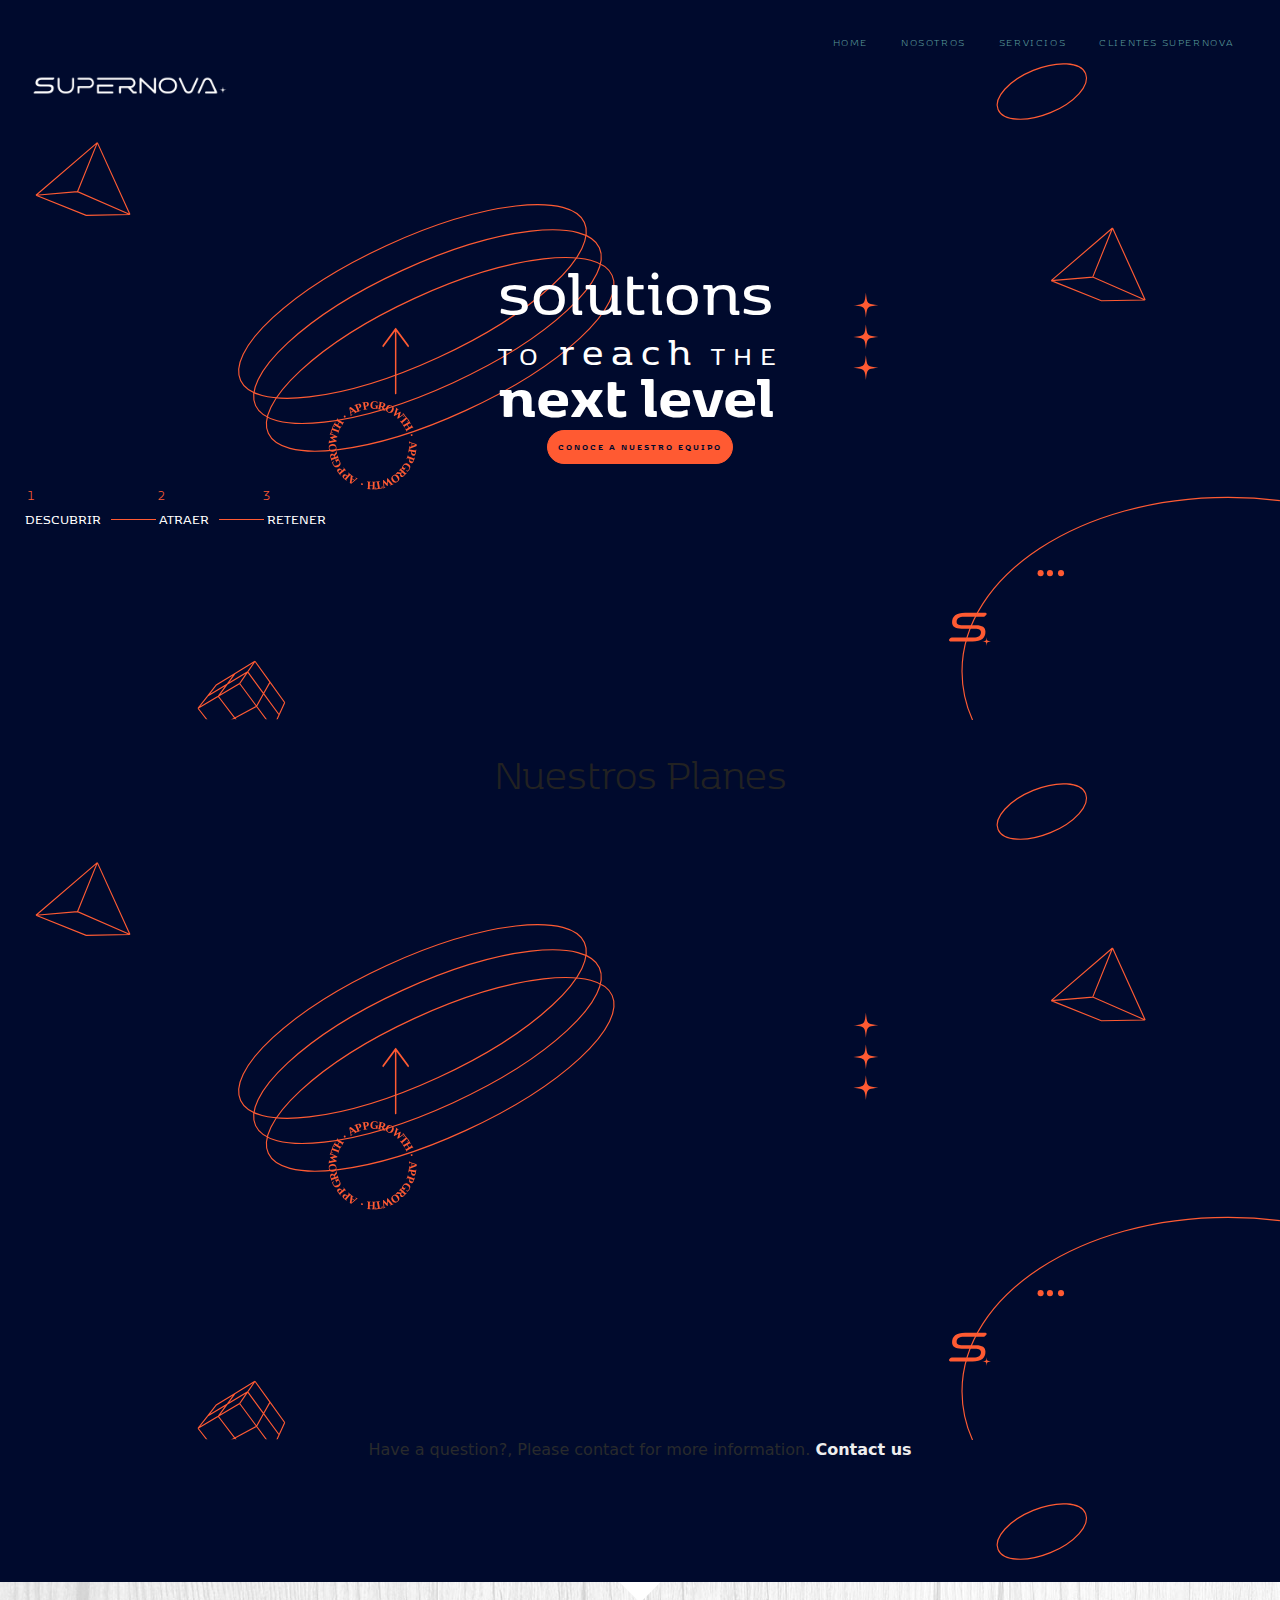
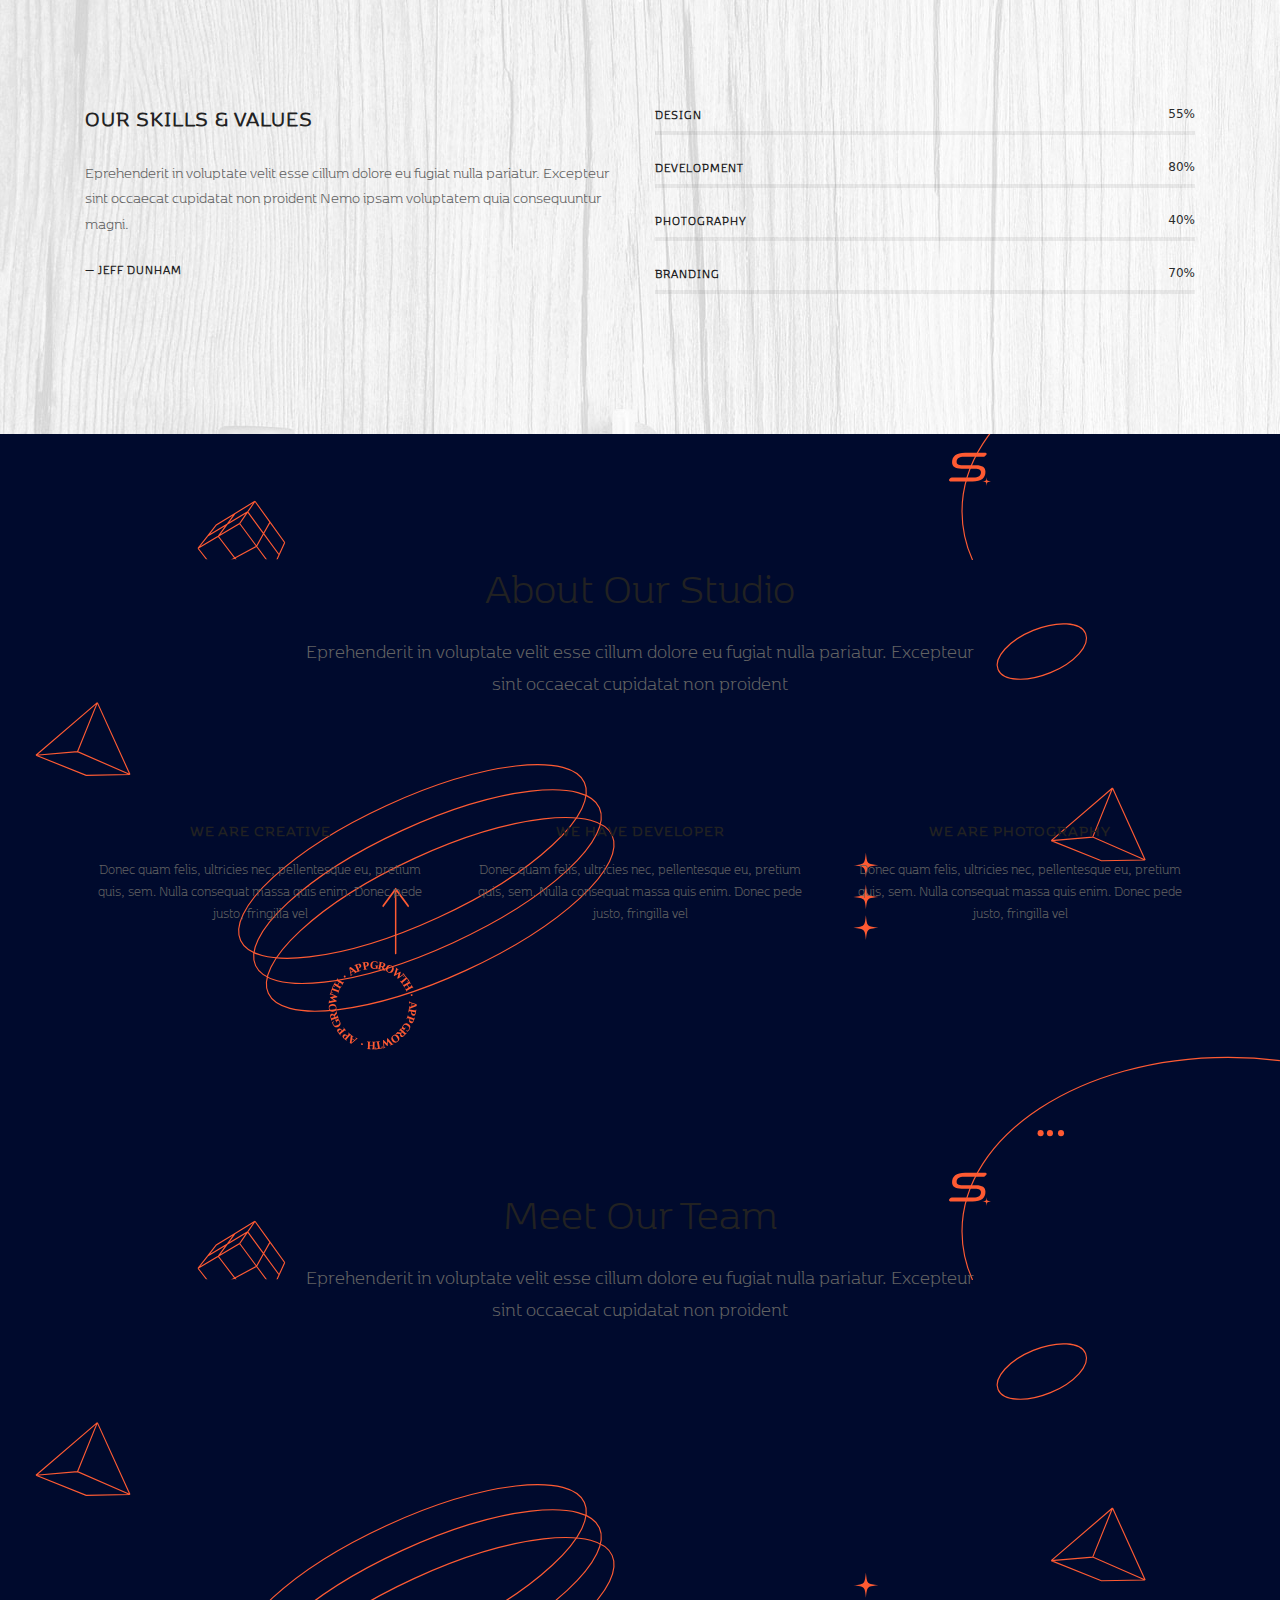
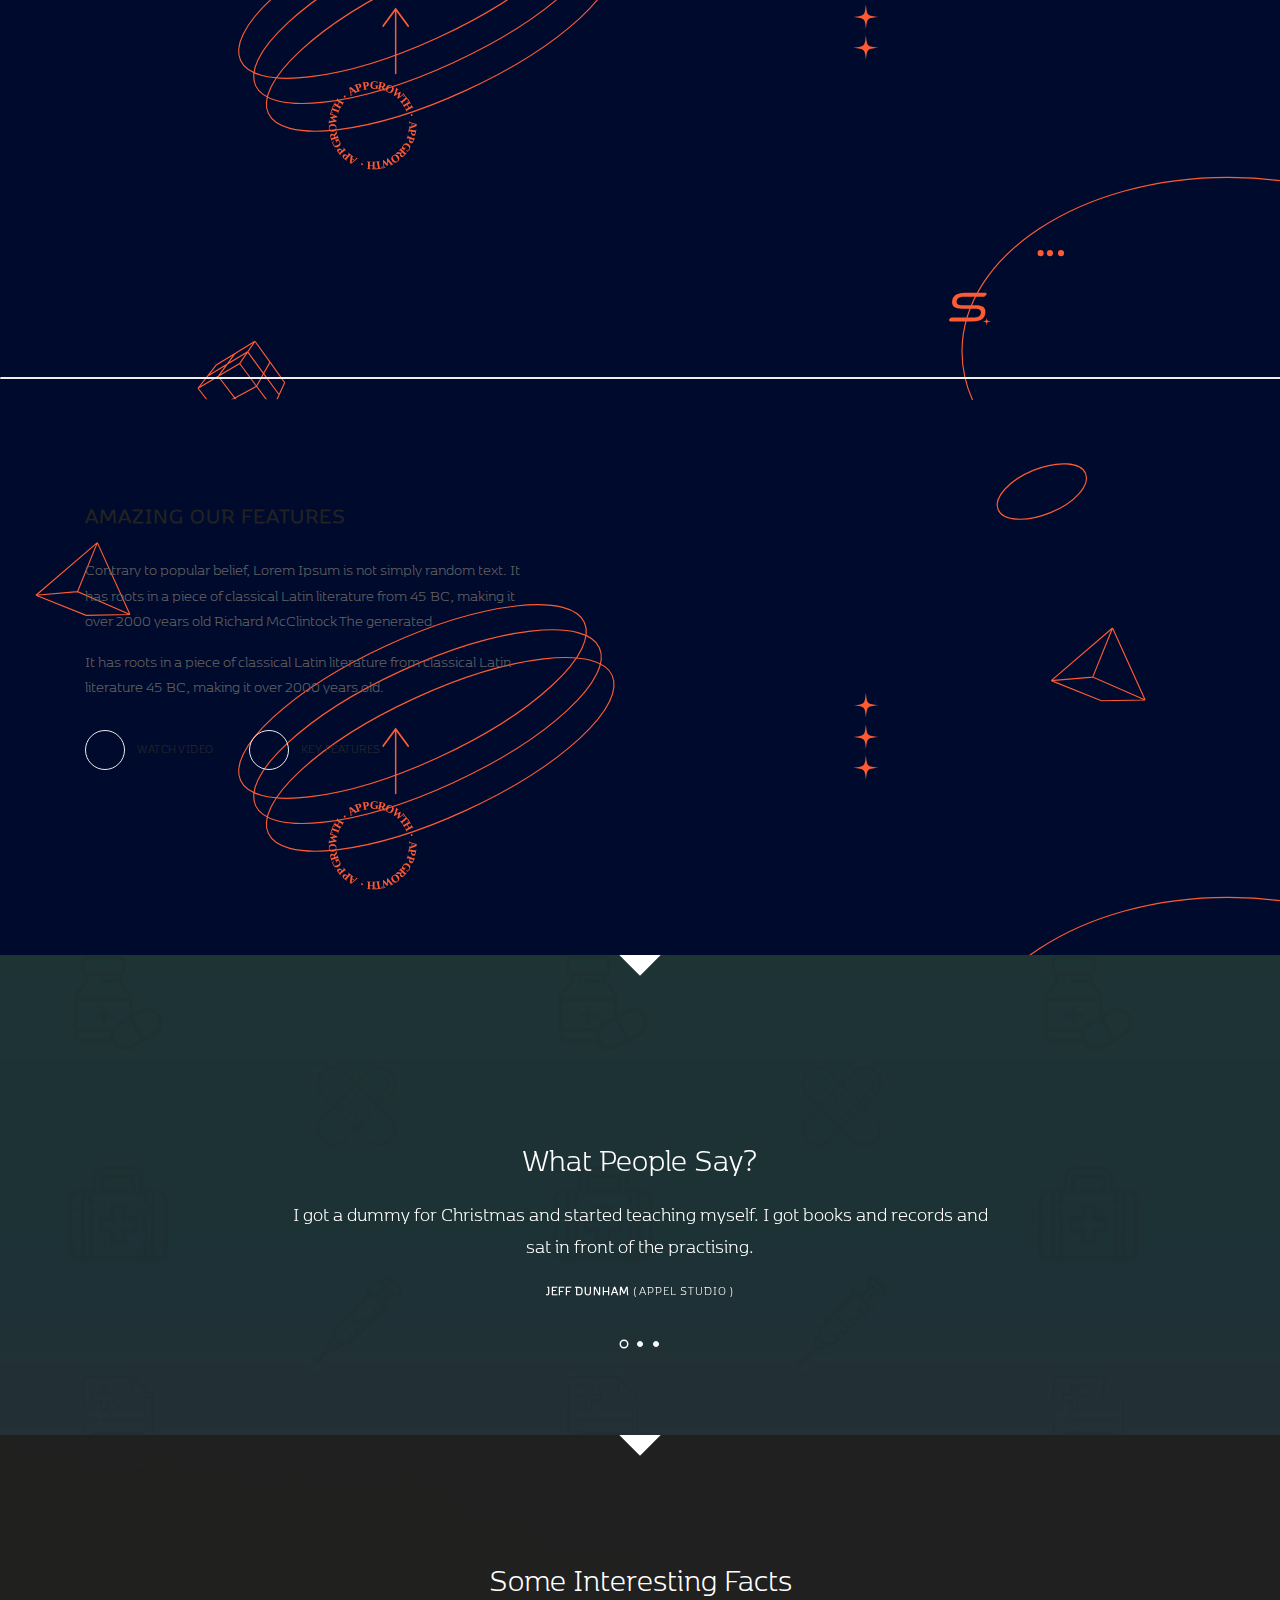
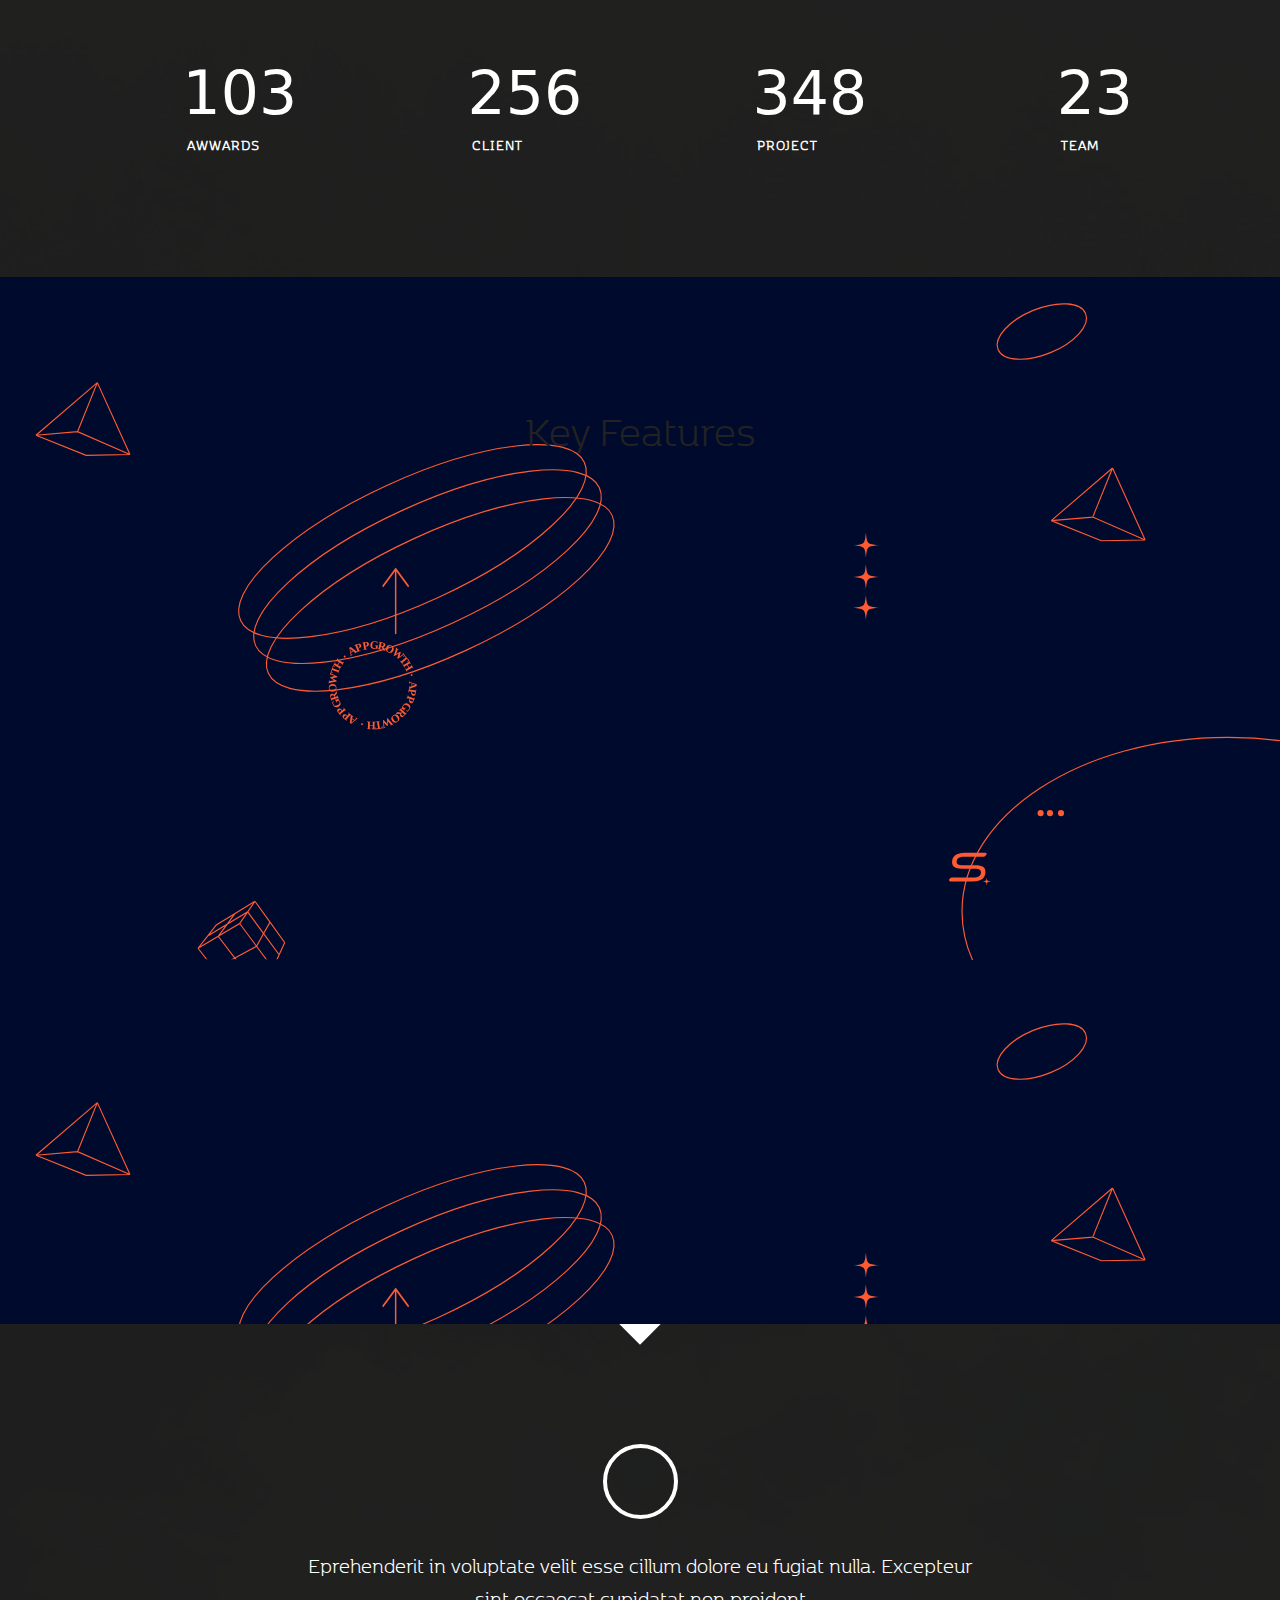
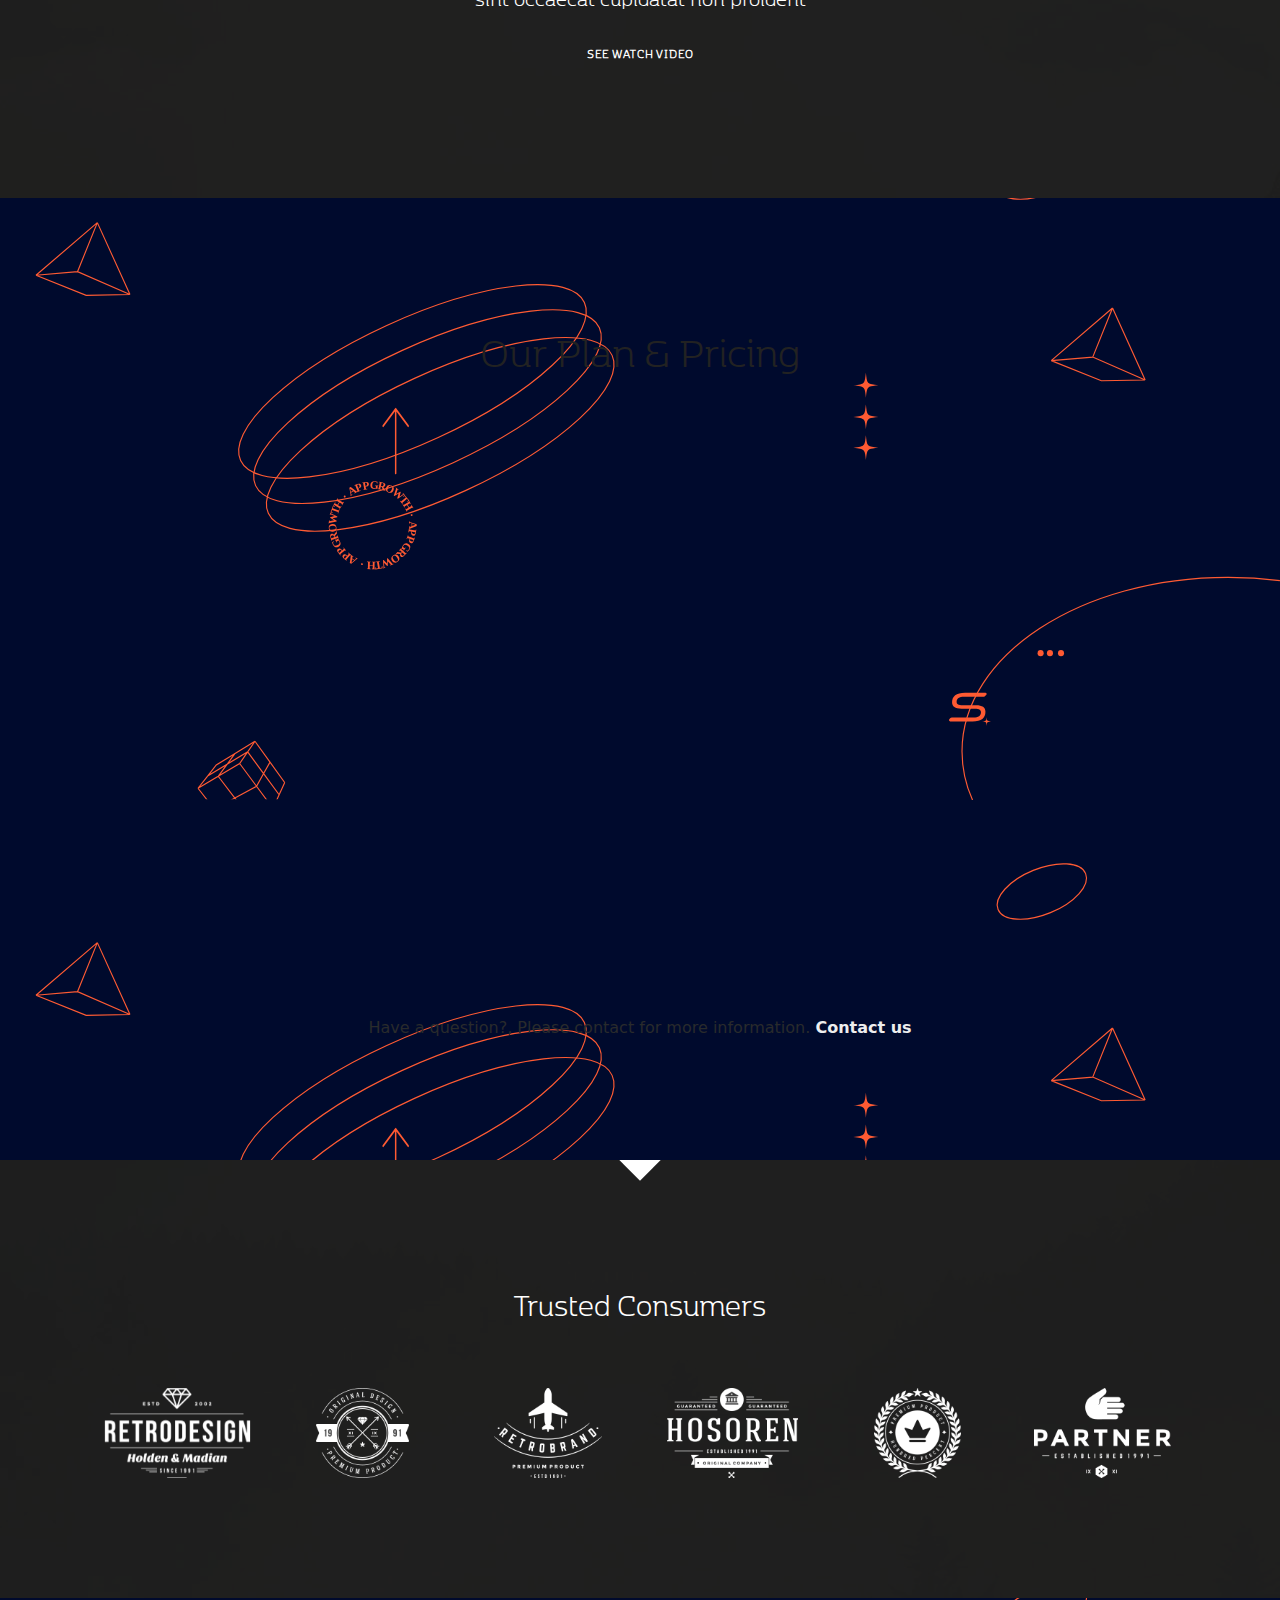
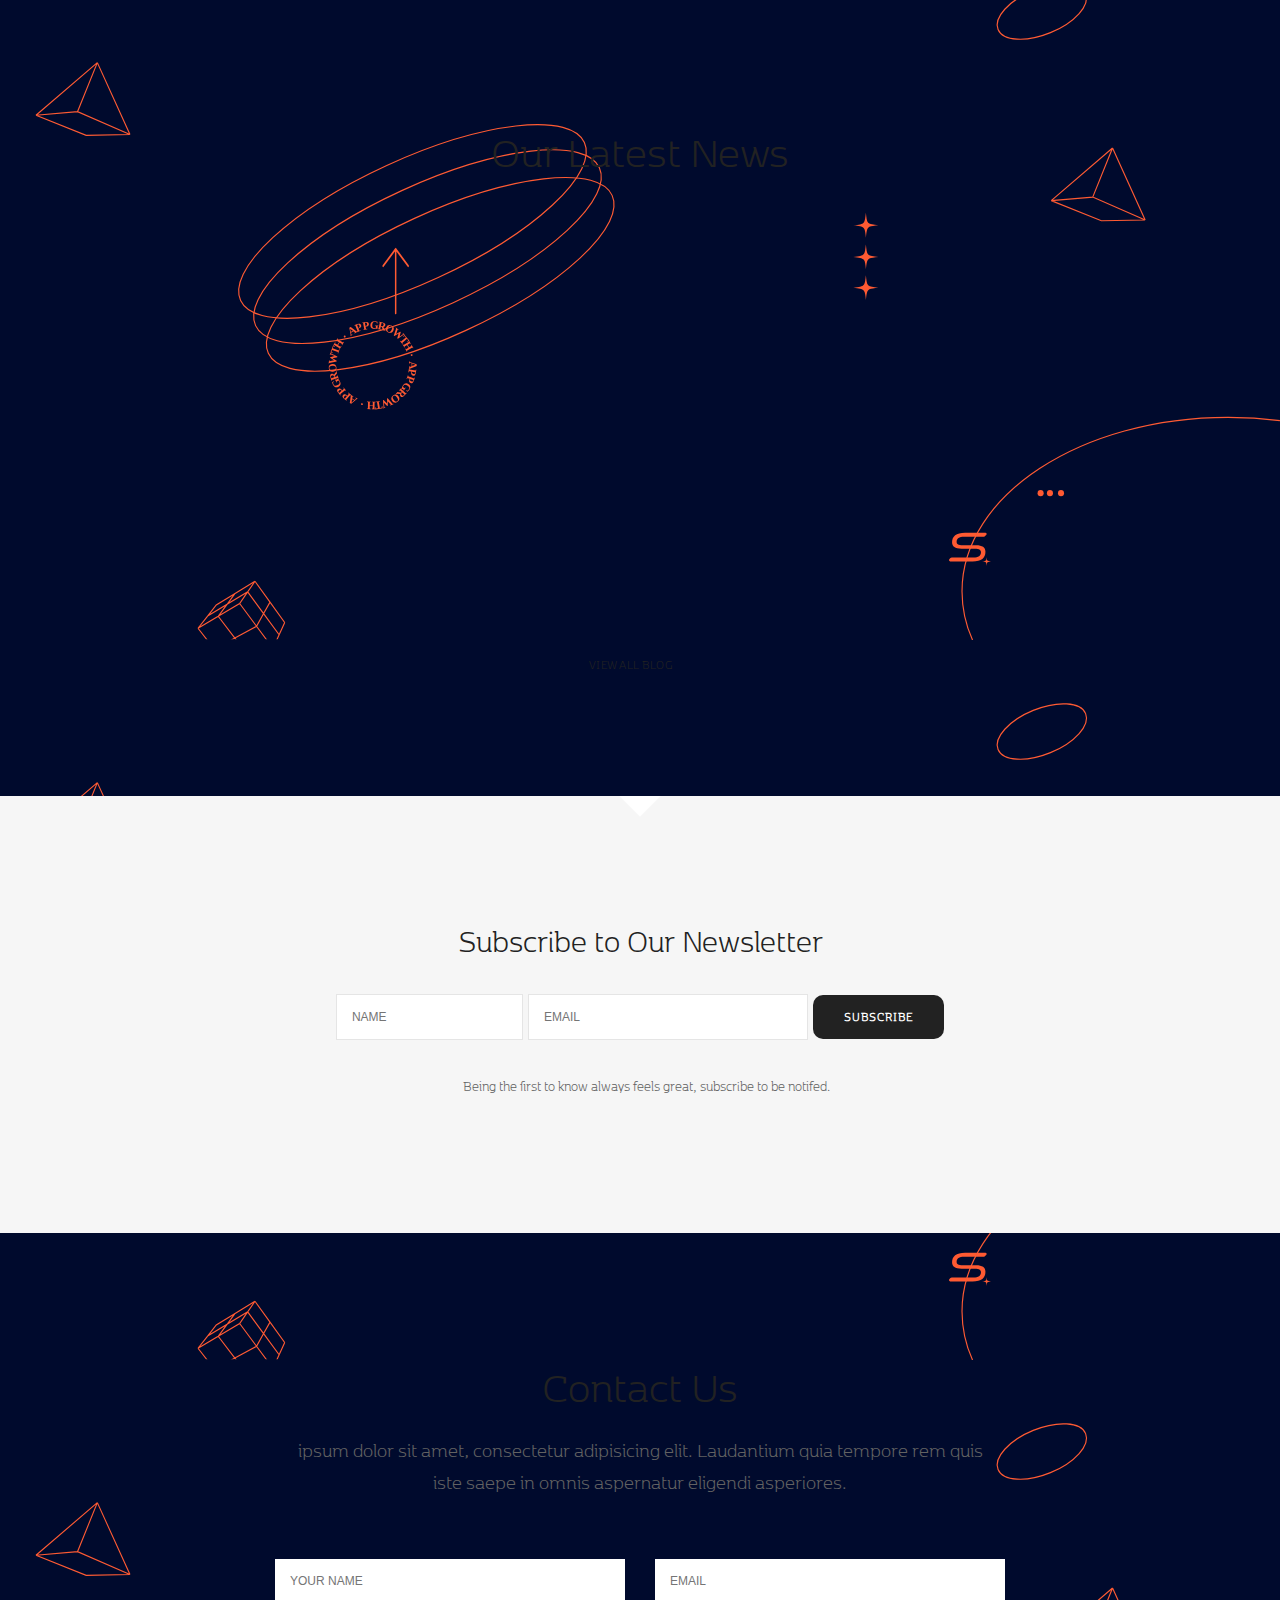
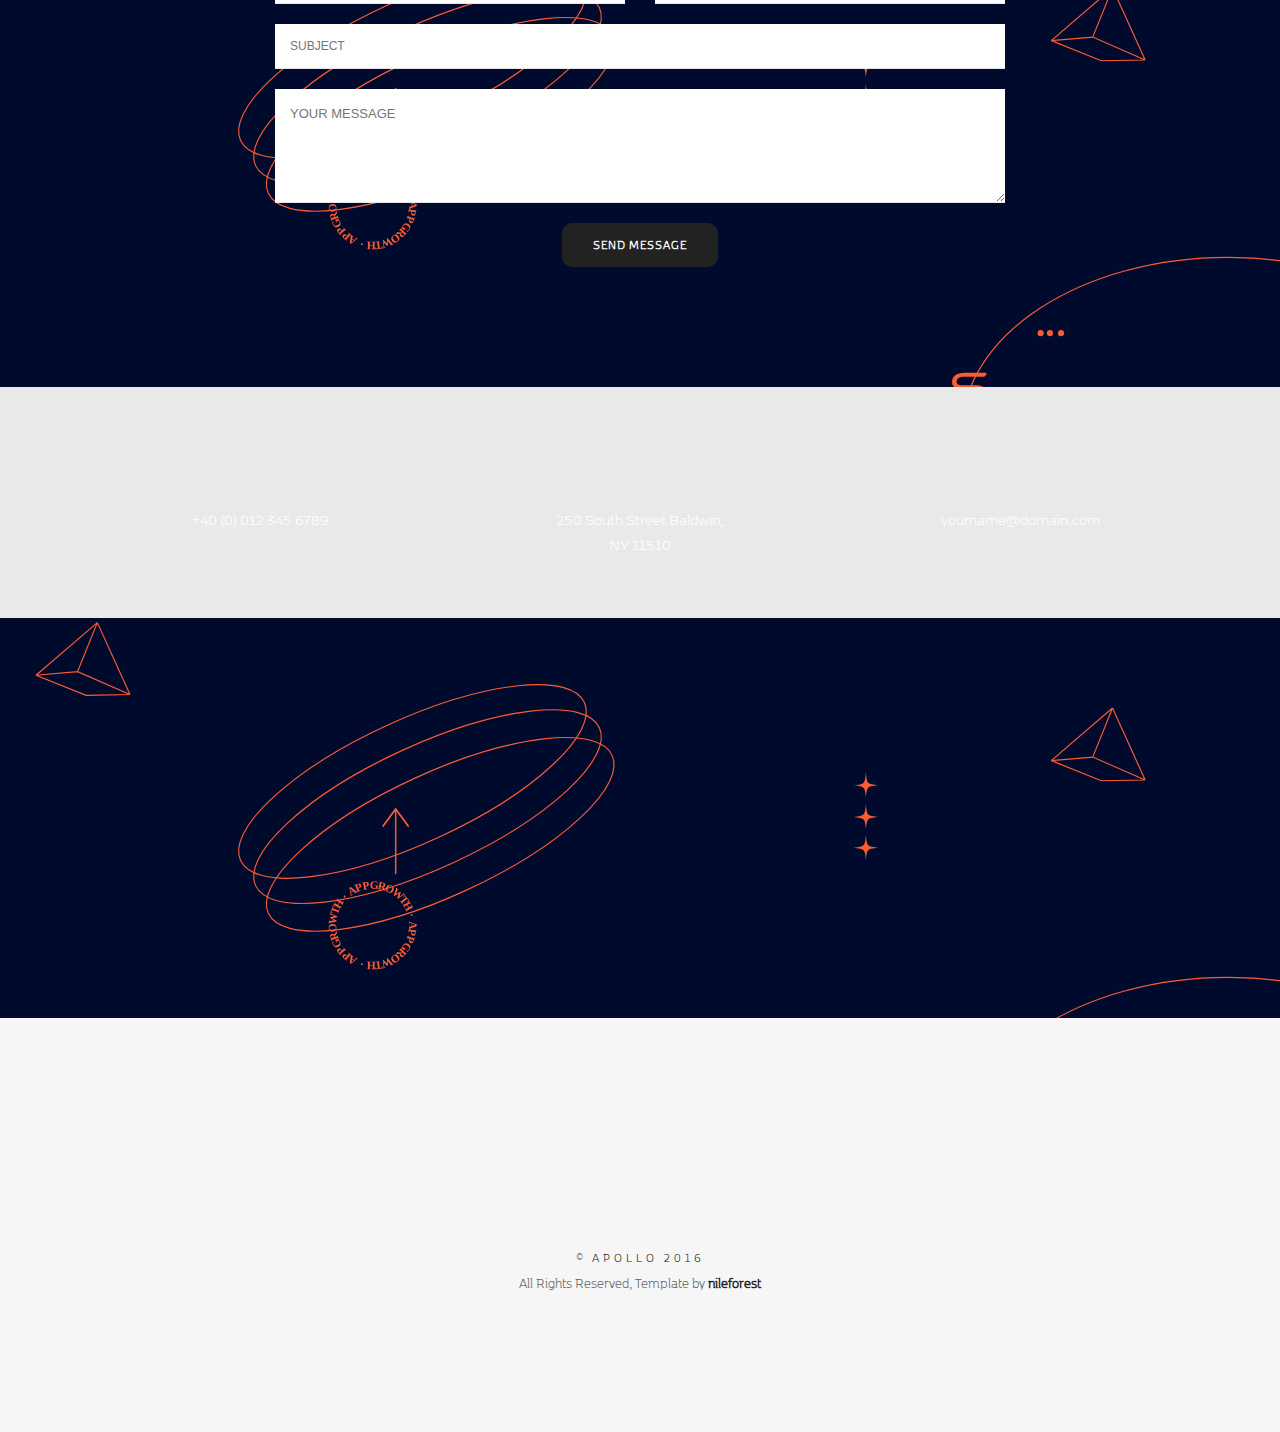
==== index.html @ 013c4e71 "first commit" ====
﻿<!DOCTYPE html>

<html lang="en">

<head>
    <meta charset="utf-8" />
    <title> Supernova</title>
    <meta name="description" content="" />
    <meta name="keywords"
        content="cmédico, médico online, consultar médico online, consultar pediatra online, telemedicina, consultar ginecólogo online, consulta médica online, médicos online" />
    <meta name="author" content="@ferragel">
    <meta name="viewport" content="width=device-width, initial-scale=1.0, maximum-scale=1.0" />
    <!--[if IE]><meta http-equiv='X-UA-Compatible' content='IE=edge,chrome=1'><![endif]-->

    <!-- Favicone Icon -->
    <link rel="shortcut icon" type="image/x-icon" href="imagenes/elementosgraficos/favicon.png" />
    <link rel="icon" type="image/png" href="imagenes/elementosgraficos/favicon.png" />
    <link rel="apple-touch-icon" href="imagenes/elementosgraficos/favicon.png" />

    <!-- Css -->
    <link href="css/style.css" rel="stylesheet" type="text/css" />
    <link href="css/bootstrap.css" rel="stylesheet" type="text/css" />
    <link href="css/plugins/animate.css" rel="stylesheet" type="text/css" />
</head>

<body class="wow-animate body-index">

    <!-- Site preloader -->
    <section id="preloader">
        <div class="site-spinner"></div>
    </section>
    <!-- End Site preloader -->

    <!-- Page Wraper -->
    <div id="page-wraper">

        <!-- Header -->
        <header id="header" class="header">
            <div class="header-inner">

                <!-- Logo -->
                <div class="logo">
                    <a href="index.html">
                        <img class="logo-light" src="imagenes/logos/Supernova_rgb_Blanco.png" alt="Supernova" />
                        <img class="logo-dark" src="imagenes/logos/logo-naranja-LOGO.png" alt="Supernova" />
                    </a>
                </div>
                <!-- End Logo -->

                <!-- Mobile Navbar Icon -->
                <div class="nav-mobile nav-bar-icon">
                    <span></span>
                </div>
                <!-- End Mobile Navbar Icon -->

                <!-- Navbar Navigation -->
                <div class="nav-menu singlepage-nav">
                    <ul class="nav-menu-inner ">
                        <li>
                            <a class="current" href="#intro">Home</a>
                        </li>
                        <li>
                            <a href="#contact-us">Nosotros</a>
                        </li>
                        <li>
                            <a href="#contact-us">Servicios</a>
                        </li>
                        <li>
                            <a href="#contact-us">Clientes Supernova</a>
                        </li>
                    </ul>
                </div>
                <!-- End Navbar Navigation -->

            </div>
        </header>
        <!-- End Header -->

        <!--home-->
        <section id="home" class="section-padding mid">
                <div class="column">
    
    
                <div class="container col-md-6 container ">
                    <div class="row justify-content-center">
    
                        <p class="d-flex flex-column hero justify-content-center">
                            <span class="solutions blanco">solutions</span>
                            <span class="to blanco">TO
                                 <span class="reach blanco"> reach</span>
                                 THE </span>
                            <span class="next-level blanco">next level</span>
                        </p>
                    </div>
                </div>
    
    
                <div class="row justify-content-center">
                    <a class="boton" href="" target="_blank">CONOCE A NUESTRO EQUIPO</a>
                </div>
</div>
<div class=" flex-column col align-self-start media">

    <div class=" row numeros ">
         <p class="clase1 naranja">1</p>
         <p class="clase2 naranja">2</p>
         <p class="clase3 naranja">3</p>
    </div>
     <div class="texto-secundario"> 
        
     <div class="row">
         <div class="d-flex row align-items-center">
             </p>DESCUBRIR</p> <div class="line-1"></div>
         </div>
         
         <div class="d-flex row align-items-center m-2">
             </p>ATRAER</p> <div class="line-1"></div>
         </div>
         
         <div class="d-flex row align-items-center">
             </p>RETENER</p> 
         </div>
     </div>
     
    
   </div>
   


    


</section>

<div class="texto-mobile text-center" >
    <div> <p class="blanco  text-center"> 1 DESCUBRIR</p></div> 
    <div> <p class="blanco  text-center" >2 ATRAER</p></div>
    <div> <p class="blanco  text-center"> 3 RETENER</p></div>
</div>

    <!-- Pricing Section -->
    <section id="pricing" class="section-padding">
        <div class="container text-center">
            <h1 class="mb-60">Nuestros Planes </h1>
            <div class="row">

                <div class="col-md-3 mb-sm-30 wow fadeIn" data-wow-duration="2s" data-wow-delay="0.1s">
                    <div class="pricing-box">
                        <div class="pricing-title">
                            <h5 class="alt-title">Regular</h5>
                        </div>
                        <div class="pricing-price">
                            <p>
                                <span class="dollar">$</span>
                                <span class="pricing-price-lg">2.99</span>
                                <span class="pricing-price-sm">/ mo</span>
                            </p>
                        </div>
                        <div class="pricing-features">
                            <ul>
                                <li>Full Access</li>
                                <li>1 Domain <strong>Free</strong></li>
                                <li>Source Files</li>
                                <li><strong>50 User Accounts</strong></li>
                                <li>6 Month License</li>
                                <li>Premium Support</li>
                            </ul>
                        </div>
                        <div class="pricing-button">
                            <a target="_blank" href="http://google.com/" class="btn btn-md btn-colorplan1"><i
                                    class="fa fa-user left"></i>Contratar</a>
                        </div>
                    </div>
                </div>

                <div class="col-md-3 mb-sm-30 wow fadeIn" data-wow-duration="2s" data-wow-delay="0.2s">
                    <div class="pricing-box highlight">
                        <div class="pricing-title">
                            <h5 class="alt-title">Standard</h5>
                        </div>
                        <div class="pricing-price">
                            <p>
                                <span class="dollar">$</span>
                                <span class="pricing-price-lg">3.99</span>
                                <span class="pricing-price-sm">/ mo</span>
                            </p>
                        </div>
                        <div class="pricing-features">
                            <ul>
                                <li>Full Access</li>
                                <li>10 Domain <strong>Free</strong></li>
                                <li>Source Files</li>
                                <li><strong>500 User Accounts</strong></li>
                                <li>6 Month License</li>
                                <li>Premium Support</li>
                            </ul>
                        </div>
                        <div class="pricing-button">
                            <a target="_blank" href="http://google.com/" class="btn btn-md btn-colorplan2"><i
                                    class="fa fa-user left"></i>Contratar</a>
                        </div>
                    </div>
                </div>

                <div class="col-md-3 mb-sm-30 wow fadeIn" data-wow-duration="2s" data-wow-delay="0.3s">
                    <div class="pricing-box">
                        <div class="pricing-title">
                            <h5 class="alt-title">Advanced</h5>
                        </div>
                        <div class="pricing-price">
                            <p>
                                <span class="dollar">$</span>
                                <span class="pricing-price-lg">4.99</span>
                                <span class="pricing-price-sm">/ mo</span>
                            </p>
                        </div>
                        <div class="pricing-features">
                            <ul>
                                <li>Full Access</li>
                                <li>100 Domain <strong>Free</strong></li>
                                <li>Source Files</li>
                                <li><strong>5000 User Accounts</strong></li>
                                <li>6 Month License</li>
                                <li>Premium Support</li>
                            </ul>
                        </div>
                        <div class="pricing-button">
                            <a target="_blank" href="http://google.com/" class="btn btn-md btn-colorplan3"><i
                                    class="fa fa-user left"></i>Contratar</a>
                        </div>
                    </div>
                </div>

                <div class="col-md-3 mb-sm-30 wow fadeIn" data-wow-duration="2s" data-wow-delay="0.2s">
                    <div class="pricing-box highlight">
                        <div class="pricing-title">
                            <h5 class="alt-title">Standard</h5>
                        </div>
                        <div class="pricing-price">
                            <p>
                                <span class="dollar">$</span>
                                <span class="pricing-price-lg">3.99</span>
                                <span class="pricing-price-sm">/ mo</span>
                            </p>
                        </div>
                        <div class="pricing-features">
                            <ul>
                                <li>Full Access</li>
                                <li>10 Domain <strong>Free</strong></li>
                                <li>Source Files</li>
                                <li><strong>500 User Accounts</strong></li>
                                <li>6 Month License</li>
                                <li>Premium Support</li>
                            </ul>
                        </div>
                        <div class="pricing-button">
                            <a target="_blank" href="http://google.com/" class="btn btn-md btn-color"><i
                                    class="fa fa-user left"></i>Contratar</a>
                        </div>
                    </div>
                </div>

            </div>
            <div class="rows mt-30">Have a question?, Please contact for more information. <a class="scroll-down color"
                    href="#contact-us"><b>Contact us</b></a></div>
        </div>
    </section>
    <!-- End Pricing Section -->



    <!-- Skills Section -->
    <section id="skills" class="section-padding pos-section gray-bg bg-image overlay-light"
        data-stellar-background-ratio="0.4" data-background-img="img/full/16.jpg">
        <!-- page triangle shape -->
        <div class="page-triangle white-bg"></div>
        <!-- End page triangle shape -->
        <div class="container">
            <div class="row">
                <div class="col-md-6">
                    <h1 class="alt-title">Our Skills &amp; Values</h1>
                    <p class="large">Eprehenderit in voluptate velit esse cillum dolore eu fugiat nulla pariatur.
                        Excepteur sint occaecat cupidatat non proident Nemo ipsam voluptatem quia consequuntur magni.
                    </p>
                    <h6 class="quote-author alt-title mt-25">— Jeff Dunham </h6>
                </div>
                <div class="col-md-6">
                    <div data-percent="55%" class="skillbar">
                        <h6 class="skillbar-title alt-title">Design</h6>
                        <div class="skill-bar-percent">55%</div>
                        <div class="skillbar-bar">
                            <div class="skillbar-bar-child"></div>
                        </div>
                    </div>
                    <div data-percent="80%" class="skillbar">
                        <h6 class="skillbar-title alt-title">Development</h6>
                        <div class="skill-bar-percent">80%</div>
                        <div class="skillbar-bar">
                            <div class="skillbar-bar-child"></div>
                        </div>
                    </div>
                    <div data-percent="40%" class="skillbar">
                        <h6 class="skillbar-title alt-title">Photography</h6>
                        <div class="skill-bar-percent">40%</div>
                        <div class="skillbar-bar">
                            <div class="skillbar-bar-child"></div>
                        </div>
                    </div>
                    <div data-percent="70%" class="skillbar">
                        <h6 class="skillbar-title alt-title">Branding</h6>
                        <div class="skill-bar-percent">70%</div>
                        <div class="skillbar-bar">
                            <div class="skillbar-bar-child"></div>
                        </div>
                    </div>
                </div>
            </div>
        </div>
    </section>
    <!-- End Skills Section -->

    <!-- About Section -->
    <section id="about" class="section-padding">
        <div class="container text-center mb-60">
            <h1>About Our Studio</h1>
            <p class="lead-lg max-width-700">Eprehenderit in voluptate velit esse cillum dolore eu fugiat nulla
                pariatur. Excepteur sint occaecat cupidatat non proident</p>
        </div>
        <div class="container text-center">
            <div class="row">
                <div class="col-md-4 content-box mb-sm-45">
                    <div class="alt-icon-top icon-gray">
                        <i class="icon-genius"></i>
                    </div>
                    <h4 class="alt-title">We are Creative</h4>
                    <p>Donec quam felis, ultricies nec, pellentesque eu, pretium quis, sem. Nulla consequat massa quis
                        enim. Donec pede justo, fringilla vel</p>
                </div>
                <div class="col-md-4 content-box mb-sm-45">
                    <div class="alt-icon-top icon-gray">
                        <i class="icon-tools"></i>
                    </div>
                    <h4 class="alt-title">We have Developer</h4>
                    <p>Donec quam felis, ultricies nec, pellentesque eu, pretium quis, sem. Nulla consequat massa quis
                        enim. Donec pede justo, fringilla vel</p>
                </div>
                <div class="col-md-4 content-box">
                    <div class="alt-icon-top icon-gray">
                        <i class="icon-camera"></i>
                    </div>
                    <h4 class="alt-title">we are photography</h4>
                    <p>Donec quam felis, ultricies nec, pellentesque eu, pretium quis, sem. Nulla consequat massa quis
                        enim. Donec pede justo, fringilla vel</p>
                </div>
            </div>
        </div>
    </section>
    <!-- End About Section -->

    <!-- Team Section -->
    <section id="team" class="section-padding">
        <div class="container text-center">
            <h1>Meet Our Team</h1>
            <p class="lead-lg max-width-700 mb-60">Eprehenderit in voluptate velit esse cillum dolore eu fugiat nulla
                pariatur. Excepteur sint occaecat cupidatat non proident</p>
        </div>
        <div class="container">
            <div class="rows">


                <!--Team Carousel -->
                <div class="owl-carousel team-carousel nf-carousel-theme">

                    <div class="item wow fadeInUp">
                        <div class="team-item">
                            <div class="team-item-img">
                                <img src="img/team/01.jpg" alt="" />
                                <div class="team-item-detail">
                                    <div class="team-item-detail-inner light-color">
                                        <ul class="social">
                                            <li><a href="https://www.facebook.com/" target="_blank"><i
                                                        class="fa fa-facebook"></i></a></li>
                                            <li><a href="https://www.twitter.com/" target="_blank"><i
                                                        class="fa fa-twitter"></i></a></li>
                                            <li><a href="https://www.dribbble.com/" target="_blank"><i
                                                        class="fa fa-dribbble"></i></a></li>
                                            <li><a href="https://www.linkedin.com/" target="_blank"><i
                                                        class="fa fa-linkedin"></i></a></li>
                                        </ul>
                                    </div>
                                </div>
                            </div>
                            <div class="team-item-info">
                                <h5 class="alt-title">Mitchell KAPPOS</h5>
                                <p class="">Graphic Designer</p>
                            </div>
                        </div>
                    </div>

                    <div class="item wow fadeInUp" data-wow-delay="0.1s">
                        <div class="team-item">
                            <div class="team-item-img">
                                <img src="img/team/02.jpg" alt="" />
                                <div class="team-item-detail">
                                    <div class="team-item-detail-inner light-color">
                                        <ul class="social">
                                            <li><a href="https://www.facebook.com/" target="_blank"><i
                                                        class="fa fa-facebook"></i></a></li>
                                            <li><a href="https://www.twitter.com/" target="_blank"><i
                                                        class="fa fa-twitter"></i></a></li>
                                            <li><a href="https://www.dribbble.com/" target="_blank"><i
                                                        class="fa fa-dribbble"></i></a></li>
                                            <li><a href="https://www.linkedin.com/" target="_blank"><i
                                                        class="fa fa-linkedin"></i></a></li>
                                        </ul>
                                    </div>
                                </div>
                            </div>
                            <div class="team-item-info">
                                <h5 class="alt-title">Leonardo da Vinci</h5>
                                <p class="">Front-End Dev</p>
                            </div>
                        </div>
                    </div>

                    <div class="item wow fadeInUp" data-wow-delay="0.2s">
                        <div class="team-item">
                            <div class="team-item-img">
                                <img src="img/team/03.jpg" alt="" />
                                <div class="team-item-detail">
                                    <div class="team-item-detail-inner light-color">
                                        <ul class="social">
                                            <li><a href="https://www.facebook.com/" target="_blank"><i
                                                        class="fa fa-facebook"></i></a></li>
                                            <li><a href="https://www.twitter.com/" target="_blank"><i
                                                        class="fa fa-twitter"></i></a></li>
                                            <li><a href="https://www.dribbble.com/" target="_blank"><i
                                                        class="fa fa-dribbble"></i></a></li>
                                            <li><a href="https://www.linkedin.com/" target="_blank"><i
                                                        class="fa fa-linkedin"></i></a></li>
                                        </ul>
                                    </div>
                                </div>
                            </div>
                            <div class="team-item-info">
                                <h5 class="alt-title">John Doe</h5>
                                <p class="">Project Manager</p>
                            </div>
                        </div>
                    </div>

                    <div class="item">
                        <div class="team-item">
                            <div class="team-item-img">
                                <img src="img/team/04.jpg" alt="" />
                                <div class="team-item-detail">
                                    <div class="team-item-detail-inner light-color">
                                        <ul class="social">
                                            <li><a href="https://www.facebook.com/" target="_blank"><i
                                                        class="fa fa-facebook"></i></a></li>
                                            <li><a href="https://www.twitter.com/" target="_blank"><i
                                                        class="fa fa-twitter"></i></a></li>
                                            <li><a href="https://www.dribbble.com/" target="_blank"><i
                                                        class="fa fa-dribbble"></i></a></li>
                                            <li><a href="https://www.linkedin.com/" target="_blank"><i
                                                        class="fa fa-linkedin"></i></a></li>
                                        </ul>
                                    </div>
                                </div>
                            </div>
                            <div class="team-item-info">
                                <h5 class="alt-title">Michael Lee</h5>
                                <p>Web Developer</p>
                            </div>
                        </div>
                    </div>

                    <div class="item">
                        <div class="team-item">
                            <div class="team-item-img">
                                <img src="img/team/05.jpg" alt="" />
                                <div class="team-item-detail">
                                    <div class="team-item-detail-inner light-color">
                                        <ul class="social">
                                            <li><a href="https://www.facebook.com/" target="_blank"><i
                                                        class="fa fa-facebook"></i></a></li>
                                            <li><a href="https://www.twitter.com/" target="_blank"><i
                                                        class="fa fa-twitter"></i></a></li>
                                            <li><a href="https://www.dribbble.com/" target="_blank"><i
                                                        class="fa fa-dribbble"></i></a></li>
                                            <li><a href="https://www.linkedin.com/" target="_blank"><i
                                                        class="fa fa-linkedin"></i></a></li>
                                        </ul>
                                    </div>
                                </div>
                            </div>
                            <div class="team-item-info">
                                <h5 class="alt-title">Mitchell KAPPOS</h5>
                                <p class="">Graphic Designer</p>
                            </div>
                        </div>
                    </div>

                    <div class="item">
                        <div class="team-item">
                            <div class="team-item-img">
                                <img src="img/team/06.jpg" alt="" />
                                <div class="team-item-detail">
                                    <div class="team-item-detail-inner light-color">
                                        <ul class="social">
                                            <li><a href="https://www.facebook.com/" target="_blank"><i
                                                        class="fa fa-facebook"></i></a></li>
                                            <li><a href="https://www.twitter.com/" target="_blank"><i
                                                        class="fa fa-twitter"></i></a></li>
                                            <li><a href="https://www.dribbble.com/" target="_blank"><i
                                                        class="fa fa-dribbble"></i></a></li>
                                            <li><a href="https://www.linkedin.com/" target="_blank"><i
                                                        class="fa fa-linkedin"></i></a></li>
                                        </ul>
                                    </div>
                                </div>
                            </div>
                            <div class="team-item-info">
                                <h5 class="alt-title">Leonardo da Vinci</h5>
                                <p class="">Front-End Dev</p>
                            </div>
                        </div>
                    </div>

                </div>
                <!--End Team Carousel --->

            </div>
        </div>
    </section>
    <!-- End Team Section -->

    <hr />

    <!-- Features Section -->
    <section id="features" class="section-padding">

        <div class="container">
            <div class="row">
                <div class="col-md-5 mb-sm-30">
                    <h1 class="alt-title">Amazing Our Features</h1>
                    <p class="large">Contrary to popular belief, Lorem Ipsum is not simply random text. It has roots in
                        a piece of classical Latin literature from 45 BC, making it over 2000 years old Richard
                        McClintock The generated.</p>
                    <p class="large">It has roots in a piece of classical Latin literature from classical Latin
                        literature 45 BC, making it over 2000 years old.</p>
                    <div class="mt-30">
                        <a class="link features-block-link"><i
                                class="icon icon-video features-block-link-icon"></i>WATCH VIDEO</a>
                        <a class="link features-block-link"><i
                                class="icon icon-pricetags features-block-link-icon"></i>Key Features</a>
                    </div>
                </div>
                <div class="col-md-7 text-right wow fadeInUp">
                    <img src="img/mockup/mockup02.png" style="max-width: 580px; width: 100%;" alt="" />
                </div>

            </div>
        </div>



    </section>
    <!-- Features Section -->

    <!-- Testimonials Section -->
    <section id="testimonials" class="section-padding bg-image dark-bg pos-section overlay-dark"
        data-stellar-background-ratio="0.4" data-background-img="img/full/15.jpg">
        <!-- page triangle shape -->
        <div class="page-triangle white-bg"></div>
        <!-- End page triangle shape -->
        <div class="container">
            <div class="owl-carousel testimonial-carousel nf-carousel-theme white">
                <div class="item">
                    <div class="testimonial text-center max-width-700">
                        <div class="page-icon-sm"><i class="icon-quote"></i></div>
                        <h2>What People Say?</h2>
                        <p class="lead-lg">I got a dummy for Christmas and started teaching myself. I got books and
                            records and sat in front of the practising.</p>
                        <h6 class="quote-author alt-title">Jeff Dunham <span class="text-regular">( Appel Studio
                                )</span></h6>
                    </div>
                </div>
                <div class="item">
                    <div class="testimonial text-center max-width-700">
                        <div class="page-icon-sm"><i class="icon-quote"></i></div>
                        <h2>What People Say?</h2>
                        <p class="lead-lg">you can never eat a pet you name. And anyway, I did my first show in the
                            third grade it would be like a ventriloquist.</p>
                        <h6 class="quote-author alt-title">Alexander Theroux <span class="text-regular">( USA )</span>
                        </h6>
                    </div>
                </div>
                <div class="item">
                    <div class="testimonial text-center max-width-700">
                        <div class="page-icon-sm"><i class="icon-quote"></i></div>
                        <h2>What People Say?</h2>
                        <p class="lead-lg">We're not leaving here without Buster, man. Leave no crash-test dummy Text
                            all the Rotate Simply behind!</p>
                        <h6 class="quote-author alt-title">Adam Savage <span class="text-regular">( Artist )</span></h6>
                    </div>
                </div>
            </div>
        </div>
    </section>
    <!-- End Testimonials Section -->


    <!-- Counter Section -->
    <section id="counter" class="section-padding bg-image dark-bg pos-section overlay-dark"
        data-stellar-background-ratio="0.4" data-background-img="img/full/14.jpg">
        <!-- page triangle shape -->
        <div class="page-triangle white-bg"></div>
        <!-- End page triangle shape -->
        <div class="container text-center">
            <div class="rows">
                <h2 class="mb-60">Some Interesting Facts</h2>
            </div>
            <div class="row">
                <div class="col-md-3 col-sm-6 mb-sm-30">
                    <div class="counter-group">
                        <div class="counter-icon"><i class="icon-trophy"></i></div>
                        <div class="counter-content">
                            <h1 class="counter-title counter-num">103</h1>
                            <h5 class="alt-title counter-sub-title">&nbsp;Awwards</h5>
                        </div>
                    </div>
                </div>
                <div class="col-md-3 col-sm-6 mb-sm-30">
                    <div class="counter-group">
                        <div class="counter-icon"><i class="icon-target"></i></div>
                        <div class="counter-content">
                            <h1 class="counter-title counter-num">256</h1>
                            <h5 class="alt-title counter-sub-title">&nbsp;Client</h5>
                        </div>
                    </div>
                </div>
                <div class="col-md-3 col-sm-6 mb-sm-30">
                    <div class="counter-group">
                        <div class="counter-icon"><i class="icon-toolbox"></i></div>
                        <div class="counter-content">
                            <h1 class="counter-title counter-num">348</h1>
                            <h5 class="alt-title counter-sub-title">&nbsp;Project</h5>
                        </div>
                    </div>
                </div>
                <div class="col-md-3 col-sm-6 mb-sm-30">
                    <div class="counter-group">
                        <div class="counter-icon"><i class="icon-profile-male"></i></div>
                        <div class="counter-content">
                            <h1 class="counter-title counter-num">23</h1>
                            <h5 class="alt-title counter-sub-title">&nbsp;Team</h5>
                        </div>
                    </div>
                </div>
            </div>
        </div>
    </section>
    <!-- End Counter Section -->

    <!-- Service Section -->
    <section id="service" class="section-padding">
        <div class="container text-center">
            <h1 class="mb-60">Key Features</h1>
            <div class="row">
                <div class="col-md-4 col-sm-6 pt-60 pt-sm-0 wow fadeInLeft">
                    <div class="content-box alt-right">
                        <div class="alt-icon-right">
                            <i class="icon-desktop"></i>
                        </div>
                        <h4 class="alt-title">Bootstrap 4</h4>
                        <p>Donec quam felis, ultricies nec, pellentesque eu, pretium quis, sem. Nulla consequat massa
                            quis enim. Donec pede justo.</p>
                    </div>
                    <div class="content-box alt-right">
                        <div class="alt-icon-right">
                            <i class="icon-refresh"></i>
                        </div>
                        <h4 class="alt-title">Clean code & design</h4>
                        <p>Donec quam felis, ultricies nec, pellentesque eu, pretium quis, sem. Nulla consequat massa
                            quis enim. Donec pede justo.</p>
                    </div>
                    <div class="content-box alt-right">
                        <div class="alt-icon-right">
                            <i class="icon-gears"></i>
                        </div>
                        <h4 class="alt-title">Flexible & Customizable</h4>
                        <p>Donec quam felis, ultricies nec, pellentesque eu, pretium quis, sem. Nulla consequat massa
                            quis enim. Donec pede justo.</p>
                    </div>
                    <div class="content-box alt-right">
                        <div class="alt-icon-right">
                            <i class="icon-layers"></i>
                        </div>
                        <h4 class="alt-title">Unlimited layouts</h4>
                        <p>Donec quam felis, ultricies nec, pellentesque eu, pretium quis, sem. Nulla consequat massa
                            quis enim. Donec pede justo.</p>
                    </div>
                </div>
                <!-- Image Mockup -->
                <div class="col-md-4 hidden-sm hidden-xs text-center wow fadeInUp">
                    <img alt="" src="img/mockup/mockup01.png" style="width: 100%; max-width: 320px;">
                </div>
                <!-- End Image Mockup -->
                <div class="col-md-4 col-sm-6 pt-60 pt-sm-0 wow fadeInRight">
                    <div class="content-box alt-left">
                        <div class="alt-icon-left">
                            <i class="icon-mobile"></i>
                        </div>
                        <h4 class="alt-title">Fully Reasponsive</h4>
                        <p>Donec quam felis, ultricies nec, pellentesque eu, pretium quis, sem. Nulla consequat massa
                            quis enim. Donec pede justo.</p>
                    </div>
                    <div class="content-box alt-left">
                        <div class="alt-icon-left">
                            <i class="icon-pricetags"></i>
                        </div>
                        <h4 class="alt-title">Mutli prapose Theme</h4>
                        <p>Donec quam felis, ultricies nec, pellentesque eu, pretium quis, sem. Nulla consequat massa
                            quis enim. Donec pede justo.</p>
                    </div>
                    <div class="content-box alt-left">
                        <div class="alt-icon-left">
                            <i class="icon-document"></i>
                        </div>
                        <h4 class="alt-title">Well Documented</h4>
                        <p>Donec quam felis, ultricies nec, pellentesque eu, pretium quis, sem. Nulla consequat massa
                            quis enim. Donec pede justo.</p>
                    </div>
                    <div class="content-box alt-left">
                        <div class="alt-icon-left">
                            <i class="icon-chat"></i>
                        </div>
                        <h4 class="alt-title">Friendly Support</h4>
                        <p>Donec quam felis, ultricies nec, pellentesque eu, pretium quis, sem. Nulla consequat massa
                            quis enim. Donec pede justo.</p>
                    </div>
                </div>

            </div>
        </div>
    </section>
    <!-- End Service Section -->

    <!-- Statement Section -->
    <section id="statement" class="section-padding bg-image dark-bg pos-section overlay-dark"
        data-stellar-background-ratio="0.4" data-background-img="img/full/12.jpg">
        <!-- page triangle shape -->
        <div class="page-triangle white-bg"></div>
        <!-- End page triangle shape -->
        <div class="container text-center">
            <a class="video-popup" href="https://www.youtube.com/watch?v=8uZ98Pa3bPE">
                <span class="play-icon-md">
                    <i class="fa fa-play"></i>
                </span>
            </a>
            <h4 class="max-width-700 mt-30">Eprehenderit in voluptate velit esse cillum dolore eu fugiat nulla.
                Excepteur sint occaecat cupidatat non proident</h4>
            <h6 class="alt-title mt-30">See Watch Video</h6>
        </div>
    </section>
    <!-- End Statement Section -->

    <!-- Pricing Section -->
    <section id="pricing" class="section-padding">
        <div class="container text-center">
            <h1 class="mb-60">Our Plan & Pricing</h1>
            <div class="row">

                <div class="col-md-4 mb-sm-30 wow fadeIn" data-wow-duration="2s" data-wow-delay="0.1s">
                    <div class="pricing-box">
                        <div class="pricing-title">
                            <h5 class="alt-title">Regular</h5>
                        </div>
                        <div class="pricing-price">
                            <p>
                                <span class="dollar">$</span>
                                <span class="pricing-price-lg">2.99</span>
                                <span class="pricing-price-sm">/ mo</span>
                            </p>
                        </div>
                        <div class="pricing-features">
                            <ul>
                                <li>Full Access</li>
                                <li>1 Domain <strong>Free</strong></li>
                                <li>Source Files</li>
                                <li><strong>50 User Accounts</strong></li>
                                <li>6 Month License</li>
                                <li>Premium Support</li>
                            </ul>
                        </div>
                        <div class="pricing-button">
                            <a target="_blank" href="http://google.com/" class="btn btn-md btn-color-outline"><i
                                    class="fa fa-user left"></i>Sign Up</a>
                        </div>
                    </div>
                </div>

                <div class="col-md-4 mb-sm-30 wow fadeIn" data-wow-duration="2s" data-wow-delay="0.2s">
                    <div class="pricing-box highlight">
                        <div class="pricing-title">
                            <h5 class="alt-title">Standard</h5>
                        </div>
                        <div class="pricing-price">
                            <p>
                                <span class="dollar">$</span>
                                <span class="pricing-price-lg">3.99</span>
                                <span class="pricing-price-sm">/ mo</span>
                            </p>
                        </div>
                        <div class="pricing-features">
                            <ul>
                                <li>Full Access</li>
                                <li>10 Domain <strong>Free</strong></li>
                                <li>Source Files</li>
                                <li><strong>500 User Accounts</strong></li>
                                <li>6 Month License</li>
                                <li>Premium Support</li>
                            </ul>
                        </div>
                        <div class="pricing-button">
                            <a target="_blank" href="http://google.com/" class="btn btn-md btn-color"><i
                                    class="fa fa-user left"></i>Sign Up</a>
                        </div>
                    </div>
                </div>

                <div class="col-md-4 mb-sm-30 wow fadeIn" data-wow-duration="2s" data-wow-delay="0.3s">
                    <div class="pricing-box">
                        <div class="pricing-title">
                            <h5 class="alt-title">Advanced</h5>
                        </div>
                        <div class="pricing-price">
                            <p>
                                <span class="dollar">$</span>
                                <span class="pricing-price-lg">4.99</span>
                                <span class="pricing-price-sm">/ mo</span>
                            </p>
                        </div>
                        <div class="pricing-features">
                            <ul>
                                <li>Full Access</li>
                                <li>100 Domain <strong>Free</strong></li>
                                <li>Source Files</li>
                                <li><strong>5000 User Accounts</strong></li>
                                <li>6 Month License</li>
                                <li>Premium Support</li>
                            </ul>
                        </div>
                        <div class="pricing-button">
                            <a target="_blank" href="http://google.com/" class="btn btn-md btn-color-outline"><i
                                    class="fa fa-user left"></i>Sign Up</a>
                        </div>
                    </div>
                </div>

            </div>
            <div class="rows mt-30">Have a question?, Please contact for more information. <a class="scroll-down color"
                    href="#contact-us"><b>Contact us</b></a></div>
        </div>
    </section>
    <!-- End Pricing Section -->

    <!-- Client Logo Section -->
    <section id="social_section" class="section-padding bg-image dark-bg pos-section overlay-dark"
        data-stellar-background-ratio="0.4" data-background-img="img/full/13.jpg">

        <!-- page triangle shape -->
        <div class="page-triangle white-bg"></div>
        <!-- End page triangle shape -->

        <div class="container text-center">
            <h2 class="mb-60">Trusted Consumers</h2>

            <div class="owl-carousel client-carousel">
                <div class="item">
                    <div class="client-logo">
                        <a href="#">
                            <img src="img/logos/01.png" alt="" /></a>
                    </div>
                </div>
                <div class="item">
                    <div class="client-logo">
                        <a href="#">
                            <img src="img/logos/02.png" alt="" /></a>
                    </div>
                </div>
                <div class="item">
                    <div class="client-logo">
                        <a href="#">
                            <img src="img/logos/03.png" alt="" /></a>
                    </div>
                </div>
                <div class="item">
                    <div class="client-logo">
                        <a href="#">
                            <img src="img/logos/04.png" alt="" /></a>
                    </div>
                </div>
                <div class="item">
                    <div class="client-logo">
                        <a href="#">
                            <img src="img/logos/05.png" alt="" /></a>
                    </div>
                </div>
                <div class="item">
                    <div class="client-logo">
                        <a href="#">
                            <img src="img/logos/06.png" alt="" /></a>
                    </div>
                </div>
                <div class="item">
                    <div class="client-logo">
                        <a href="#">
                            <img src="img/logos/08.png" alt="" /></a>
                    </div>
                </div>
                <div class="item">
                    <div class="client-logo">
                        <a href="#">
                            <img src="img/logos/09.png" alt="" /></a>
                    </div>
                </div>
                <div class="item">
                    <div class="client-logo">
                        <a href="#">
                            <img src="img/logos/02.png" alt="" /></a>
                    </div>
                </div>
                <div class="item">
                    <div class="client-logo">
                        <a href="#">
                            <img src="img/logos/03.png" alt="" /></a>
                    </div>
                </div>
            </div>

        </div>
    </section>
    <!-- End Client Logo Section -->

    <!-- Blog Section -->
    <section id="blog" class="section-padding">
        <div class="container">

            <h1 class="mb-60 text-center">Our Latest News</h1>

            <div class="row">

                <div class="col-md-4 col-sm-6 mb-sm-30 wow fadeIn" data-wow-duration="2s" data-wow-delay="0.1s">
                    <!-- Post -->
                    <div class="blog-post">
                        <div class="post-media">
                            <img src="img/blog/01.jpg" alt="blog" />
                        </div>
                        <div class="post-meta">
                            <span>by <a>John Doe</a>,</span>
                            <span class="post-date">06 Jan 2016</span>
                        </div>
                        <div class="post-header">
                            <h4 class="alt-title"><a href="">We denounce with righteous the indignation and dislike</a>
                            </h4>
                        </div>
                        <div class="post-tag">
                            <span><a href="#">Branding</a></span>
                            <span><a href="#">Design</a></span>
                        </div>
                    </div>
                    <!-- End Post -->
                </div>

                <div class="col-md-4 col-sm-6 mb-sm-30 wow fadeIn" data-wow-duration="2s" data-wow-delay="0.2s">
                    <!-- Post -->
                    <div class="blog-post">
                        <div class="post-media">
                            <img src="img/blog/02.jpg" alt="blog" />
                        </div>
                        <div class="post-meta">
                            <span>by <a>John Doe</a>,</span>
                            <span class="post-date">04 Jan 2016</span>
                        </div>
                        <div class="post-header">
                            <h4 class="alt-title"><a href="">that they cannot foresee the pain and trouble that are
                                    bound</a></h4>
                        </div>
                        <div class="post-tag">
                            <span><a href="#">Branding</a></span>
                            <span><a href="#">Photography</a></span>
                        </div>
                    </div>
                    <!-- End Post -->
                </div>

                <div class="col-md-4 col-sm-6 mb-sm-30 wow fadeIn" data-wow-duration="2s" data-wow-delay="0.1s">
                    <!-- Post -->
                    <div class="blog-post">
                        <div class="post-media">
                            <img src="img/blog/03.jpg" alt="blog" />
                        </div>
                        <div class="post-meta">
                            <span>by <a>John Doe</a>,</span>
                            <span class="post-date">01 Jan 2016</span>
                        </div>
                        <div class="post-header">
                            <h4 class="alt-title"><a href="">which is the same as saying from through shrinking
                                    toil...</a></h4>
                        </div>
                        <div class="post-tag">
                            <span><a href="#">Branding</a></span>
                            <span><a href="#">Image</a></span>
                        </div>
                    </div>
                    <!-- End Post -->
                </div>

            </div>

            <div class="rows text-center mt-60">
                <a href="#" class="link">View All Blog <i class="fa fa-angle-right right"></i></a>
            </div>

        </div>
    </section>
    <!-- End Blog Section -->

    <!-- Newsletter Section -->
    <section id="newsletter" class="section-padding gray-bg pos-section">
        <!-- page triangle shape -->
        <div class="page-triangle white-bg"></div>
        <!-- End page triangle shape -->
        <div class="container">
            <div class="row">
                <div class="col-md-8 offset-md-2 text-center">
                    <form id="subscribe-form" role="form" action="subscribe.php" method="post" novalidate="novalidate">
                        <h2 class="mb-30">Subscribe to Our Newsletter</h2>
                        <div class="form-field-wrapper">
                            <input type="text" class="newsletter-input input-lg mb-15 subscribe-form-control"
                                placeholder="Name" name="subscribe-name" id="subscribe-name" />
                            <input type="email"
                                class="newsletter-input input-lg form-full mb-15 subscribe-form-control required"
                                placeholder="Email" name="subscribe-email" id="subscribe-email" aria-required="true" />
                            <button type="submit" class="btn btn-lg btn-black mb-15">Subscribe</button>
                        </div>
                        <p><i class="fa fa-info-circle"></i>&nbsp;Being the first to know always feels great, subscribe
                            to be notifed.</p>
                    </form>
                </div>
            </div>
        </div>
    </section>
    <!-- End Newsletter Section -->

    <!-- Contact Form Section -->
    <section id="contact-us" class="section-padding">
        <div class="container text-center">
            <h1>Contact Us</h1>
            <p class="lead-lg max-width-700 mb-60">ipsum dolor sit amet, consectetur adipisicing elit. Laudantium quia
                tempore rem quis iste saepe in omnis aspernatur eligendi asperiores.</p>

            <!-- Contact form -->
            <div class="row">
                <div class="col-md-8 offset-md-2">
                    <form id="contact" class="contact-form row" role="form">
                        <div class="col-md-12 text-center">
                            <h5 class="successContent">
                                <i class="fa fa-check left" style="color: #5cb45d;"></i>Your message has been sent
                                successfully.
                            </h5>
                            <h5 class="errorContent" style="color: #e1534f;">
                                <i class="fa fa-exclamation-circle left"></i>There was a problem validating the form
                                please check!
                            </h5>
                        </div>

                        <div class="col-md-6">
                            <div class="form-field-wrapper">
                                <input class="input-lg form-full input-fancy" id="form-name" type="text"
                                    name="form-name" placeholder="Your Name" required />
                            </div>


                        </div>
                        <div class="col-md-6">
                            <div class="form-field-wrapper">
                                <input class="input-lg form-full input-fancy" id="form-email" type="email"
                                    name="form-email" placeholder="Email" required />
                            </div>
                        </div>
                        <div class="col-md-12">
                            <div class="form-field-wrapper">
                                <input class="input-lg form-full input-fancy" id="form-subject" type="text"
                                    name="form-subject" placeholder="Subject" />
                            </div>
                        </div>
                        <div class="col-md-12">
                            <div class="form-field-wrapper">
                                <textarea class="home-contact-txt-msg input-lg form-full input-fancy" id="form-message"
                                    rows="7" name="form-message" placeholder="Your Message" required></textarea>
                            </div>

                        </div>
                        <div class="col-md-12">
                            <button class="btn-contact-submit btn btn-lg btn-black" type="submit" id="form-submit"
                                name="submit">Send Message</button>
                        </div>

                    </form>
                </div>
            </div>
            <!-- End Contact form -->

        </div>
    </section>
    <!-- End Contact Form Section -->

    <!-- Contact Infobar Section -->
    <section class="ptb-60 black-bg text-center dark-bg">
        <div class="container">
            <div class="row">
                <div class="col-md-4 col-sm-6 mb-sm-30">
                    <div class="contact-info">
                        <div class="alt-icon-top alt-icon-color">
                            <i class="icon-phone"></i>
                        </div>
                        <p class="large">+40 (0) 012 345 6789</p>
                    </div>
                </div>
                <div class="col-md-4 col-sm-6 mb-sm-30">
                    <div class="contact-info">
                        <div class="alt-icon-top alt-icon-color">
                            <i class="icon-map-pin"></i>
                        </div>
                        <p class="large">
                            250 South Street Baldwin,<br>
                            NY 11510
                        </p>
                    </div>
                </div>
                <div class="col-md-4 col-sm-6 mb-sm-30">
                    <div class="contact-info">
                        <div class="alt-icon-top alt-icon-color">
                            <i class="icon-envelope"></i>
                        </div>
                        <p class="large">yourname@domain.com</p>
                    </div>
                </div>
            </div>
        </div>
    </section>
    <!-- End Contact Infobar Section -->

    <!-- Map section -->
    <section id="map" class="map"></section>
    <!-- End Map section -->

    <!-- Footer Section -->
    <footer id="footer" class="footer gray-bg">
        <div class="container text-center">
            <ul class="social mb-60 wow fadeInUp" data-wow-duration="1.5s">
                <li>
                    <a target="_blank" href="https://www.facebook.com/"><i class="fa fa-facebook"></i></a>
                </li>
                <li>
                    <a target="_blank" href="https://www.twitter.com/"><i class="fa fa-twitter"></i></a>
                </li>
                <li>
                    <a target="_blank" href="https://www.linkedin.com/"><i class="fa fa-linkedin"></i></a>
                </li>
                <li>
                    <a target="_blank" href="https://plus.google.com/"><i class="fa fa-google-plus"></i></a>
                </li>
            </ul>
            <p class="copyright">
                <a class="copy-link scroll-top" href="">&copy; Apollo 2016</a><br />
                All Rights Reserved, Template by <a target="_blank" href="http://nileforest.com/"><b>nileforest</b></a>
            </p>
        </div>
    </footer>
    <!-- End Footer Section -->

    </div>
    <!-- End Page Wraper -->



    <!-- JS Script -->
    <script src="js/jquery-1.11.3.min.js" type="text/javascript"></script>
    <script src="js/plugins/jquery.easing.js" type="text/javascript"></script>
    <script src="js/plugins/SmoothScroll.js" type="text/javascript"></script>
    <script src="js/plugins/owl.carousel.min.js" type="text/javascript"></script>
    <script src="js/plugins/wow.min.js" type="text/javascript"></script>
    <script src="js/plugins/isotope.pkgd.min.js" type="text/javascript"></script>
    <script src="js/plugins/jquery.stellar.min.js" type="text/javascript"></script>
    <script src="js/plugins/jquery.fitvids.js" type="text/javascript"></script>
    <script src="js/plugins/jquery.magnific-popup.min.js" type="text/javascript"></script>
    <script src="js/plugins/jquery.appear.js" type="text/javascript"></script>
    <script src="js/plugins/jquery.countTo.js" type="text/javascript"></script>
    <script src="js/plugins/jquery.mb.YTPlayer.min.js" type="text/javascript"></script>
    <script src="js/plugins/jquery.simple-text-rotator.min.js" type="text/javascript"></script>
    <script src="js/plugins/jquery.backstretch.js" type="text/javascript"></script>
    <script src="js/plugins/jquery.singlePageNav.min.js" type="text/javascript"></script>
    <script src="js/plugins/jquery.validate.min.js" type="text/javascript"></script>
    <script src="js/send-subscribe.js" type="text/javascript"></script>
    <script src="js/contact-form.js" type="text/javascript"></script>
    <script src="http://maps.google.com/maps/api/js?sensor=false&amp;language=en" type="text/javascript"></script>
    <script src="js/map.js" type="text/javascript"></script>
    <script src="js/theme.js" type="text/javascript"></script>


</body>

</html>
---- css/style.css ----
﻿@import url("font-awesome_icon-font.css");
@import url("et-line_icon-font.css");
@import url("./plugins/owl.carousel.css");
@import url("./plugins/magnific-popup.css");

@import url(https://fonts.googleapis.com/css?family=OpenSans:400,300,300italic,400italic,600,600italic,700,700italic,800,800italic);
@import url(https://fonts.googleapis.com/css?family=Work+Sans:400,200,300,500,600,700,800);
@import url(https://fonts.googleapis.com/css?family=Ubuntu:400,300,400italic,500,500italic,700,700italic,300italic);

@font-face {
    font-family: 'GothamRoundedBold';
    src: url('../fonts/gotham-rounded/gothamrnd-bold.eot');
    src: url('../fonts/gotham-rounded/gothamrnd-bold.eot') format('embedded-opentype'),
        url('../fonts/gotham-rounded/gothamrnd-bold.woff') format('woff'),
        url('../fonts/gotham-rounded/gothamrnd-bold.ttf') format('truetype'),
        url('../fonts/gotham-rounded/gothamrnd-bold.svg#GothamRoundedBold') format('svg');
}

@font-face {
    font-family: 'GothamRoundedBook';
    src: url('../fonts/gotham-rounded/gothamrnd-book.eot');
    src: url('../fonts/gotham-rounded/gothamrnd-book.eot') format('embedded-opentype'),
        url('../fonts/gotham-rounded/gothamrnd-book.woff') format('woff'),
        url('../fonts/gotham-rounded/gothamrnd-book.ttf') format('truetype'),
        url('../fonts/gotham-rounded/gothamrnd-book.svg#GothamRoundedBook') format('svg');
}

@font-face {
    font-family: 'GothamRoundedMedium';
    src: url('../fonts/gotham-rounded/gothamrnd-medium.eot');
    src: url('../fonts/gotham-rounded/gothamrnd-medium.eot') format('embedded-opentype'),
        url('../fonts/gotham-rounded/gothamrnd-medium.woff') format('woff'),
        url('../fonts/gotham-rounded/gothamrnd-medium.ttf') format('truetype'),
        url('../fonts/gotham-rounded/gothamrnd-medium.svg#GothamRoundedMedium') format('svg');
}

@font-face {
    font-family: 'GothamRoundedLight';
    src: url('../fonts/gotham-rounded/gothamrnd-light.eot');
    src: url('../fonts/gotham-rounded/gothamrnd-light.eot') format('embedded-opentype'),
        url('../fonts/gotham-rounded/gothamrnd-light.woff') format('woff'),
        url('../fonts/gotham-rounded/gothamrnd-light.ttf') format('truetype'),
        url('../fonts/gotham-rounded/gothamrnd-light.svg#GothamRoundedLight') format('svg');
}

/* nuestras fuentes */
@font-face {
    font-family: 'kobenhavn';
    src: url('../fonts/drive-download-20220906T210740Z-001/Kobenhavn.ttf');
}

@font-face {
    font-family: 'kobenhavn-bold';
    src: url('../fonts/drive-download-20220906T210740Z-001/Kobenhavn\ Bold.ttf');
}

@font-face {
    font-family: 'kobenhavn-black';
    src: url('../fonts/drive-download-20220906T210740Z-001/Kobenhavn\ Black.ttf');
}

@font-face {
    font-family: 'kobenhavn-Semibold';
    src: url('../fonts/drive-download-20220906T210740Z-001/Kobenhavn\ SemiBold.ttf');
}

@font-face {
    font-family: 'kobenhavn-light';
    src: url('../fonts/drive-download-20220906T210740Z-001/Kobenhavn\ Light.ttf');
}

/*
* BASIC
  - General Style    
  - Typography Style    
  - Button Style
  - Form Style    
  - Spacer Style

* HEADER
  - Header
  - Logo Style
  - Navigation Menu Style
  - Overlay Menu
  - Sidebar Menu

* INTRO
  - intro

* ELEMENTS
  - Skills Bar
  - Team Box
  - Tabs
  - Accordion & Toggle
  - Counter
  - Pricing-box
  - Action-box
  - History-box
  - Client Logo
  - Social
  - pagination
  - Contact Form, Map, contact-info
  - Preloader
  - Countdown Clock
  
* FOOTER
  - Social
  - Copyright

* GLOBEL
  - Content Box (Services Box, Featured Box, icon-box, etc...)
  - Slider
  - Portfolio (Isotop Grid, box, Portfolio Single Page, etc...)
  - Blog (Blog box, Blog page)


*/






/*==========================================================================================================*/
/* BASIC     ||---------------------------- */
/*==========================================================================================================*/

/*------------------------------------------------------------------*/
/* General Style */
/*------------------------------------------------------------------*/

body {

    font-family: "kobenhavn", sans-serif;
    font-size: 14px;
    font-weight: 400;
    line-height: 1.6;
    margin: 0;
    padding: 0;
    background-image: url("../imagenes/elementosgraficos/background_Mesa\ de\ trabajo\ 1.svg");


}

/*DISEÑO DE TEXTO HOME*/
.solutions {
    font-family: "kobenhavn-semibold", sans-serif;
    font-size: 50pt;
    margin-bottom: 20px;
    
}

.to {
    font-family: "kobenhavn-semibold", sans-serif;
    font-size: 20pt;
    letter-spacing: 6pt;
 

}

.reach {
    font-family: "kobenhavn-semibold", sans-serif;
    font-size: 40px;
  ;
}

.the {
    font-family: "kobenhavn-semibold", sans-serif;
    font-size: 40pt;
    letter-spacing: 6pt;
   
    
   
}

.next-level {
    font-family: "kobenhavn-bold", sans-serif;
    font-size: 44pt;
    
    

    ;
}

.hero{line-height:40px;}


.b-naranja {
    background-color: #FF5A32;
    ;
}



    .mid {
        position: relative;
        top: 150px;
        padding: 40px;
    }


.boton {
    border: 1px solid #FF5A32;
    padding: 10px;
    background-color: #FF5A32;
    color: #000A2D;
    text-decoration: none;
    /*decoración texto*/
    text-transform: uppercase;
    /*capitalización texto*/
    font-family: "kobenhavn-bold", sans-serif;
    font-size: 6pt;
    border-radius: 50px;
    /*bordes redondos*/
    letter-spacing: 2px;
}

.texto-secundario{ font-family:"kobenhavn-semibold";
color:#ffffff; 
font-size: 10pt;
}

.numeros { position: relative;
    top: 20px;}

.clase1{position: relative;
right: 12px;}

.clase2{position: relative;
    left: 112px;}

.clase3{position: relative;
        left: 210px;}    



 /*mediaquery mobile home*/

@media (max-width: 383px) {
    .solutions {
        font-family: "kobenhavn-semibold", sans-serif;
        font-size: 30pt;
        margin-bottom: 5px;
        
    }
    
    .to {
        font-family: "kobenhavn-semibold", sans-serif;
        font-size: 7pt;
        letter-spacing: 6pt;
     
    
    }
    
    .reach {
        font-family: "kobenhavn-semibold", sans-serif;
        font-size: 15px;
      ;
    }
    
    .the {
        font-family: "kobenhavn-semibold", sans-serif;
        font-size: 7pt;
        letter-spacing: 6pt;
        
       
    }
    
    .next-level {
        font-family: "kobenhavn-bold", sans-serif;
        font-size: 26pt;
  }

  .hero{ line-height: 20px;}
        
.media{ visibility: hidden;}

.texto-mobile{ position: relative;
    top: 10px;}
}
@media (max-width: 768){}


@media (min-width: 383px) {

.texto-mobile{ visibility: hidden;
text-align: center;
}
    
 }

.line-1 {
    height: 1px;
    background:#FF5A32;
    border: 4px;
    width: 45px;
    margin-left: 10px;
    margin-right: 10px;
  }
#page-wraper {
    position: relative;
    width: 100%;
}

.black-bg {
    background-color: #e9e9e9;
}

.gray-bg {
    background-color: #f6f6f6;
}


.white-bg {
    background-color: #FFF;
}

.color-bg {
    background-color: #eee;
}

.yellow-bg {
    background-color: #f4efb7;
}

.bg-cover-section,
.small-bg-cover-section {
    background-size: cover;
    background-position: top center;
}


.naranja {
    color: #FF5A32;
}

.azul {
    color: #000A2D;
}

.blanco {
    color: white;
}


.dark-bg h1,
.dark-bg h2,
.dark-bg h3,
.dark-bg h4,
.dark-bg h5,
.dark-bg h6,
.dark-bg p,
.dark-bg p.small,
.dark-bg p.large,
.dark-bg p.lead,
.dark-bg p.lead-lg,
.dark-bg .page-icon,
.dark-bg .page-icon-sm,
.dark-bg ul,
.dark-bg ol,
.dark-bg li,
.dark-bg .alt-icon-top,
.dark-bg .alt-icon-left,
.dark-bg .alt-icon-right,
.dark-bg .counter-icon,
.dark-bg .skill-bar-percent {
    color: white;
}

.bg-image {}

.bg-fixed {
    background-attachment: fixed;
}

#intro .bg-image,
#intro.bg-image,
#inner-intro .bg-image,
#inner-intro.bg-image {
    background-attachment: fixed;
}

.slide-bg-image {
    background-position: center center;
    background-repeat: no-repeat;
    background-size: cover;
    display: block;
    overflow: hidden;
    position: relative;
    width: 100%;
}

.overlay-dark,
.overlay-dark20,
.overlay-dark30,
.overlay-dark40,
.overlay-dark60,
.overlay-dark80,
.overlay-dark90,
.overlay-light,
.overlay-light80 {
    position: relative;
    z-index: 1;
}

.overlay-dark:before,
.overlay-dark20:before,
.overlay-dark30:before,
.overlay-dark40:before,
.overlay-dark60:before,
.overlay-dark80:before,
.overlay-dark90:before,
.overlay-light:before,
.overlay-light80:before {
    left: 0;
    top: 0;
    position: absolute;
    width: 100%;
    height: 100%;
    content: "";
    z-index: -1;
}

.overlay-dark:before {
    background-color: rgba(34, 34, 34, 0.85);
}

.overlay-dark20:before {
    background-color: rgba(34, 34, 34, 0.2);
}

.overlay-dark30:before {
    background-color: rgba(34, 34, 34, 0.3);
}

.overlay-dark40:before {
    background-color: rgba(34, 34, 34, 0.4);
}

.overlay-dark60:before {
    background-color: rgba(34, 34, 34, 0.6);
}

.overlay-dark80:before {
    background-color: rgba(34, 34, 34, 0.8);
}

.overlay-dark90:before {
    background-color: rgba(34, 34, 34, 0.9);
}


.overlay-light:before {
    background-color: rgba(255, 255, 255, 0.4);
}

.overlay-light80:before {
    background-color: rgba(255, 255, 255, 0.8);
}

/*.page-triangle {
    /*margin-bottom: 20px;*/

.page-triangle::before {
    background-color: inherit;
    top: -100px;
}

.page-triangle::before {
    content: "";
    height: 100px;
    left: 50%;
    pointer-events: none;
    position: absolute;
    transform: translateX(-50%) rotate(45deg);
    -moz-transform: translateX(-50%) rotate(45deg);
    -ms-transform: translateX(-50%) rotate(45deg);
    -o-transform: translateX(-50%) rotate(45deg);
    -webkit-transform: translateX(-50%) rotate(45deg);
    width: 100px;
    z-index: 39;
}

.page-icon {
    color: #333;
    font-size: 50px;
    line-height: 50px;
    padding-bottom: 15px;
    width: 100%;
}

.page-icon-sm {
    color: #333;
    font-size: 30px;
    margin-bottom: 15px;
    color: #fff;
}

.play-icon-lg,
.play-icon-md {
    border: 4px solid #fff;
    border-radius: 50%;
    -moz-border-radius: 50%;
    -webkit-border-radius: 50%;
    display: block;
    color: #fff;
    text-align: center;
    background: none;
}

.pos-section {
    position: relative;
    overflow: hidden;
}

.play-icon-lg {
    font-size: 36px;
    height: 95px;
    line-height: 89px;
    margin: auto;
    width: 95px;
}

.play-icon-md {
    font-size: 28px;
    height: 75px;
    line-height: 67px;
    margin: auto;
    width: 75px;
}

.play-icon-lg i,
.play-icon-md i {
    margin-left: 8px;
}





img {
    border: 0px none;
    outline: 0px none;
}

a {
    color: #222;
    cursor: pointer;
    text-decoration: none;
}

a:hover {
    color: #FF5A32;
}

i.left,
.i-left {
    margin-right: 6px;
}

i.right,
.i-right {
    margin-left: 6px;
}

hr {
    border-top: 1px solid #eee !important;
    margin-bottom: 0;
    margin-top: 0;
    color: transparent;
}

.video {
    max-width: 100%;
    height: auto;
}

.rows {
    margin-left: -15px;
    margin-right: -15px;
}

embed,
object {
    max-width: 100%;
}

/* Font Style */

p,
.nav-menu {
    font-family: 'kobenhavn-light', sans-serif;
}

h1,
h2,
h3,
h4,
h5,
h6,
.btn,
button,
.link,
.link-dark,
link-color,
button,
input,
textarea,
select,
.portfolio-filter,
p.lead-lg,
.lead-lg,
.overlay-menu-nav,
.accordion .accordion-title,
.toggle .toggle-title {
    /*font-family: 'Work Sans', sans-serif;*/
    font-family: 'kobenhavn-light', sans-serif;
}



/*------------------------------------------------------------------*/
/* Typography Style */
/*------------------------------------------------------------------*/

/* Heading */
h1,
h2,
h3,
h4,
h5,
h6 {
    color: #222;
    font-weight: 300;
    margin-top: 0px;
    line-height: 1.5;
    margin-bottom: 15px;
}

h1 {
    font-size: 44px;
}

h2 {
    font-size: 32px;
}

h3 {
    font-size: 26px;
}

h4 {
    font-size: 22px;
}

h5 {
    font-size: 18px;
}

h6 {
    font-size: 16px;
}

h1.white,
h2.white,
h3.white,
h4.white,
h5.white,
h6.white,
h6 .white {
    color: #fff;
}

h1.color,
h2.color,
h3.color,
h4.color,
h5.color,
h6.color,
h6 .color {
    color: #eee;
}

/* Alternate Hadding */
.alt-title {
    text-transform: uppercase;
    font-weight: 600;
    letter-spacing: 1px;
}

h1.alt-title {
    font-size: 22px;
    margin-bottom: 25px;
}

h2.alt-title {
    font-size: 20px;
}

h3.alt-title {
    font-size: 18px;
}

h4.alt-title {
    font-size: 16px;
}

h5.alt-title {
    font-size: 14px;
}

h6.alt-title {
    font-size: 12px;
}

/*Site Title*/

.page-title {
    margin-bottom: 60px;
}

.page-title2 {
    margin-bottom: 30px;
}

.content-title {
    margin-bottom: 25px;
}

.features-title {
    margin-bottom: 15px;
}


/*Paragraph*/

.page-content {
    margin-bottom: 60px;
}

p {
    font-size: 14px;
    color: #626262;
    line-height: 1.6;
    font-weight: 400;
    margin-bottom: 15px;
    margin-top: 0px;
}

p.small {
    font-size: 12px;
}

p.large {
    font-size: 16px;
}

p.lead {
    font-size: 18px;
    font-weight: 300;
}

p.lead-lg {
    font-size: 20px;
    font-weight: 300;
    margin-bottom: 20px;
}

p.white,
p.small.white,
p.large.white,
p.lead.white,
p .white,
.white {
    color: #ffffff;
}

p.dark,
p.small.dark,
p.large.dark,
p.lead.dark,
p .dark,
.dark {
    color: #626262;
}

p.color p.small.color,
p.large.color,
p.lead.color,
p .color,
.color {
    color: #eee;
}

.yellow {
    color: #f4efb7;
}


/* Text weight */

.text-light {
    font-weight: 300;
}

.text-regular {
    font-weight: 400;
}

.text-medium {
    font-weight: 500;
}

.text-bold {
    font-weight: 600;
}

.text-bolder {
    font-weight: 700;
}

.text-italic {
    font-style: italic;
}

.max-width-700 {
    max-width: 700px;
    margin-left: auto;
    margin-right: auto;
}

/* listing */
ul.list-inside {
    padding-left: 0px;
    list-style: inside;
    margin-bottom: 25px;
    font-size: 16px;
}

ul.list-none {
    list-style: none;
    padding-left: 0px;
    margin: 0;
}


/*Links & Anchor Tag*/
.color-nav-index {
    color: white;
}

.color-nav-index:hover {
    color: #FF5A32
}



.dark-bg a:hover {}

a {
    outline: none;
    text-decoration: none;
    transition: all 0.3s ease 0s;
    -moz-transition: all 0.3s ease 0s;
    -webkit-transition: all 0.3s ease 0s;
    -o-transition: all 0.3s ease 0s;
}


.link,
.link-d {
    text-transform: uppercase;
    letter-spacing: 0.5px;
    font-size: 12px;
    font-weight: 400;
    color: inherit;
    padding-bottom: 2px;
    text-decoration: none;
    transition: all 0.3s ease 0s;
    -moz-transition: all 0.3s ease 0s;
    -webkit-transition: all 0.3s ease 0s;
    -o-transition: all 0.3s ease 0s;
}

.link {
    color: #222;
}

.Link:hover {
    color: #111a19;
}

.link-d {
    color: rgb(25, 15, 15);
}

.link-d:hover {
    color: #FF5A32;
}


/*------------------------------------------------------------------*/
/* Button Style */
/*------------------------------------------------------------------*/

.btn,
button {
    font-size: 12px;
    line-height: 1;
    font-weight: 600;
    letter-spacing: 1px;
    text-decoration: none !important;
    text-transform: uppercase;
    text-align: center;
    transition: all 0.3s ease 0s;
    -moz-transition: all 0.3s ease 0s;
    -webkit-transition: all 0.3s ease 0s;
    -o-transition: all 0.3s ease 0s;
    outline: none;
    border-width: 1px;
    border-style: solid;
    display: inline-block;
    vertical-align: middle;
}

.btn i,
button i,
i.left {
    margin-right: 6px;
}

i.right {
    margin-left: 6px;
    margin-right: 0px !important;
}

.btn-sm {
    padding: 11px 30px !important;
    display: inline-block;
    border-radius: 10px;
}

.btn-md {
    padding: 13px 25px !important;
    display: inline-block;
    border-radius: 10px;
}

.btn-lg {
    padding: 15px 30px !important;
    display: inline-block;
    border-radius: 10px;
}

.btn-xlg {
    padding: 17px 30px !important;
    display: inline-block;
    border-radius: 10px;
}

.btn-black {
    background-color: #222;
    border-color: transparent;
    color: #fff;
    border-radius: 10px;
}

.btn-black:hover {
    background-color: #0f1313;
    border-color: transparent;
    color: rgb(17, 12, 12);
    border-radius: 10px;
}

.btn-color {
    background-color: #070a0a;
    border-color: transparent;
    color: rgb(19, 9, 9);
    border-radius: 10px;
}

.btn-color:hover {
    background-color: #090c0c;
    border-color: transparent;
    color: #FF5A32;
    border-radius: 10px;
}

.btn-colorplan1 {
    background-color: #131918;
    border-color: transparent;
    color: rgb(12, 7, 7);
    border-radius: 10px;
}

.btn-colorplan1:hover {
    background-color: #191f1e;
    border-color: transparent;
    color: #FF5A32;
    border-radius: 10px;
}

.btn-colorplan2 {
    background-color: #5369A7;
    border-color: transparent;
    color: #fff;
    border-radius: 10px;
}

.btn-colorplan2:hover {
    background-color: #5369A7;
    border-color: transparent;
    color: #FF5A32;
    border-radius: 10px;
}

.btn-colorplan3 {
    background-image: linear-gradient(to right, #008781, #5369A7);
    border-color: transparent;
    color: #fff;
    border-radius: 10px;
}

.btn-colorplan3:hover {
    background-image: linear-gradient(to right, #008781, #5369A7);
    border-color: transparent;
    color: #FF5A32;
    border-radius: 10px;
}

.btn-white {
    background-color: rgba(255, 255, 255, 1);
    border-color: transparent;
    color: #222;
    border-radius: 10px;
}

.btn-white:hover {
    background-color: rgba(255, 255, 255, 0.85);
    border-color: transparent;
    color: #FF5A32;
    border-radius: 10px;
}

.btn-white-outline {
    background-color: transparent;
    border-color: #579698;
    color: #579698;
    border-radius: 10px;
}

.btn-white-outline:hover {
    background-color: #0e0f0f;
    border-color: #fff;
    color: #fff;
    border-radius: 10px;
}

.btn-black-outline {
    background-color: transparent;
    border-color: #222;
    color: #222;
    border-radius: 10px;
}

.btn-black-outline:hover {
    background-color: #222;
    border-color: #222;
    color: #FF5A32;
    border-radius: 10px;
}

.btn-color-outline {
    background-color: transparent;
    border-color: #eee;
    color: #eee;
    border-radius: 10px;
}

.btn-color-outline:hover {
    background-color: #eee;
    border-color: #eee;
    color: #FF5A32;
}

/*------------------------------------------------------------------*/
/* Form Style */
/*------------------------------------------------------------------*/
form {
    position: relative;
}

button {
    outline: none;
}

button,
html input[type="button"],
input[type="reset"],
input[type="submit"] {
    cursor: pointer;
    display: inline-block;
}

button,
input,
textarea,
select {
    font-size: 12px;
}

input,
input[type="text"],
input[type="email"],
input[type="tel"],
input[type="number"],
input[type="password"],
input[type="radio"],
input[type="checkbox"],
textarea,
select {
    appearance: none;
    -webkit-appearance: none;
    border: 1px solid rgba(0, 0, 0, 0.10);
    background: #fff;
    -webkit-border-radius: 0px !important;
    -moz-border-radius: 0px !important;
    border-radius: 0px !important;
    color: #000;
    outline: none;
    font-weight: 500;
    font-size: 12px;
    padding-left: 15px;
    padding-right: 15px;
    transition: all 0.2s cubic-bezier(0, 0, 0.58, 1) 0s;
    -moz-transition: all 0.2s cubic-bezier(0, 0, 0.58, 1) 0s;
    -webkit-transition: all 0.2s cubic-bezier(0, 0, 0.58, 1) 0s;
    -o-transition: all 0.2s cubic-bezier(0, 0, 0.58, 1) 0s;
    display: inline-block;
    text-transform: uppercase;
    line-height: 1;
    vertical-align: middle;
}

input[type="text"]:hover,
input[type="email"]:hover,
input[type="tel"]:hover,
input[type="number"]:hover,
input[type="radio"]:hover,
input[type="checkbox"]:hover,
input[type="password"]:hover,
textarea:hover,
select:hover {
    border: 1px solid rgba(0, 0, 0, 0.2);
}

input[type="text"]:focus,
input[type="email"]:focus,
input[type="tel"]:focus,
input[type="number"]:focus,
input[type="radio"]:focus,
input[type="checkbox"]:focus,
input[type="password"]:focus,
textarea:focus {
    border: 1px solid rgba(0, 0, 0, 0.7);
    color: #333;
}

input.input-sm,
.input-sm {
    padding-top: 11px;
    padding-bottom: 11px;
}

input.input-md,
.input-md {
    padding-top: 13px;
    padding-bottom: 13px;
}

input.input-lg,
.input-lg {
    padding-top: 15px;
    padding-bottom: 15px;
}

input.input-xlg,
.input-xlg {
    padding-top: 17px;
    padding-bottom: 17px;
}

textarea {
    height: 120px;
    font-size: 13px !important;
}

label {
    color: #333;
    font-size: 12px;
    margin-bottom: 10px;
    padding-right: 3px;
    font-weight: 600;
    text-transform: uppercase;
    letter-spacing: 1px;
    margin-top: 6px;
    font-family: 'Raleway', sans-serif;
}

.input-fancy {
    border-top: none !important;
    border-left: none !important;
    border-right: none !important;
}

.form-full {
    width: 100%;
}

.form-full-height {
    height: 100%;
}

.form-field-wrapper {
    margin-bottom: 20px;
    position: relative;
}

form .error {
    border-color: #e1534f;
}

form label.error {
    margin-bottom: 0px;
    margin-top: 3px;
    color: #e1534f;
    font-size: 12px;
    font-weight: 400;
}

.successContent,
.errorContent {
    margin-bottom: 20px;
    display: none;
    text-transform: none;
    letter-spacing: 1px;
}

.newsletter-input {
    max-width: 280px;
}

/*------------------------------------------------------------------*/
/* Spacer Style */
/*------------------------------------------------------------------*/
/*spacing*/
.spacer-15 {
    height: 15px;
    width: 100%;
}

.spacer-30 {
    height: 30px;
    width: 100%;
}

.spacer-45 {
    height: 45px;
    width: 100%;
}

.spacer-60 {
    height: 60px;
    width: 100%;
}

.spacer-75 {
    height: 75px;
    width: 100%;
}

.spacer-90 {
    height: 90px;
    width: 100%;
}


/*padding*/

.section-padding {
    padding-top: 120px;
    padding-bottom: 120px;
}

.section-padding-t {
    padding-top: 120px;
}

.section-padding-b {
    padding-bottom: 120px;
}

/*--*/
.p-90 {
    padding: 90px;
}

.ptb-90 {
    padding-top: 90px;
    padding-bottom: 90px;
}

.plt-90 {
    padding-left: 90px;
    padding-right: 90px;
}

.pt-90 {
    padding-top: 90px;
}

.pb-90 {
    padding-bottom: 90px;
}

/*--*/
.p-85 {
    padding: 85px;
}

.ptb-85 {
    padding-top: 85px;
    padding-bottom: 85px;
}

.plt-85 {
    padding-left: 85px;
    padding-right: 85px;
}

.pt-85 {
    padding-top: 85px;
}

.pb-85 {
    padding-bottom: 85px;
}

/*--*/
.p-80 {
    padding: 80px;
}

.ptb-80 {
    padding-top: 80px;
    padding-bottom: 80px;
}

.plt-80 {
    padding-left: 80px;
    padding-right: 80px;
}

.pt-80 {
    padding-top: 80px;
}

.pb-80 {
    padding-bottom: 80px;
}

/*--*/
.p-75 {
    padding: 75px;
}

.ptb-75 {
    padding-top: 75px;
    padding-bottom: 75px;
}

.plt-75 {
    padding-left: 75px;
    padding-right: 75px;
}

.pt-75 {
    padding-top: 75px;
}

.pb-75 {
    padding-bottom: 75px;
}

/*--*/
.p-70 {
    padding: 70px;
}

.ptb-70 {
    padding-top: 70px;
    padding-bottom: 70px;
}

.plt-70 {
    padding-left: 70px;
    padding-right: 70px;
}

.pt-70 {
    padding-top: 70px;
}

.pb-70 {
    padding-bottom: 70px;
}

/*--*/
.p-65 {
    padding: 65px;
}

.ptb-65 {
    padding-top: 65px;
    padding-bottom: 65px;
}

.plt-65 {
    padding-left: 65px;
    padding-right: 65px;
}

.pt-65 {
    padding-top: 65px;
}

.pb-65 {
    padding-bottom: 65px;
}

/*--*/
.p-60 {
    padding: 60px;
}

.ptb-60 {
    padding-top: 60px;
    padding-bottom: 60px;
}

.plt-60 {
    padding-left: 60px;
    padding-right: 60px;
}

.pt-60 {
    padding-top: 60px;
}

.pb-60 {
    padding-bottom: 60px;
}

/*--*/
.p-55 {
    padding: 55px;
}

.ptb-55 {
    padding-top: 55px;
    padding-bottom: 55px;
}

.plt-55 {
    padding-left: 55px;
    padding-right: 55px;
}

.pt-55 {
    padding-top: 55px;
}

.pb-55 {
    padding-bottom: 55px;
}

/*--*/
.p-50 {
    padding: 50px;
}

.ptb-50 {
    padding-top: 50px;
    padding-bottom: 50px;
}

.plt-50 {
    padding-left: 50px;
    padding-right: 50px;
}

.pt-50 {
    padding-top: 50px;
}

.pb-50 {
    padding-bottom: 50px;
}

/*--*/
.p-45 {
    padding: 45px;
}

.ptb-45 {
    padding-top: 45px;
    padding-bottom: 45px;
}

.plt-45 {
    padding-left: 45px;
    padding-right: 45px;
}

.pt-45 {
    padding-top: 45px;
}

.pb-45 {
    padding-bottom: 45px;
}

/*--*/
.p-40 {
    padding: 40px;
}

.ptb-40 {
    padding-top: 40px;
    padding-bottom: 40px;
}

.plt-40 {
    padding-left: 40px;
    padding-right: 40px;
}

.pt-40 {
    padding-top: 40px;
}

.pb-40 {
    padding-bottom: 40px;
}

/*--*/
.p-35 {
    padding: 35px;
}

.ptb-35 {
    padding-top: 35px;
    padding-bottom: 35px;
}

.plt-35 {
    padding-left: 35px;
    padding-right: 35px;
}

.pt-35 {
    padding-top: 35px;
}

.pb-35 {
    padding-bottom: 35px;
}

/*--*/
.p-30 {
    padding: 30px;
}

.ptb-30 {
    padding-top: 30px;
    padding-bottom: 30px;
}

.plt-30 {
    padding-left: 30px;
    padding-right: 30px;
}

.pt-30 {
    padding-top: 30px;
}

.pb-30 {
    padding-bottom: 30px;
}

/*--*/
.p-25 {
    padding: 25px;
}

.ptb-25 {
    padding-top: 25px;
    padding-bottom: 25px;
}

.plt-25 {
    padding-left: 25px;
    padding-right: 25px;
}

.pt-25 {
    padding-top: 25px;
}

.pb-25 {
    padding-bottom: 25px;
}

/*--*/
.p-20 {
    padding: 20px;
}

.ptb-20 {
    padding-top: 20px;
    padding-bottom: 20px;
}

.plt-20 {
    padding-left: 20px;
    padding-right: 20px;
}

.pt-20 {
    padding-top: 20px;
}

.pb-20 {
    padding-bottom: 20px;
}

/*--*/
.p-15 {
    padding: 15px;
}

.ptb-15 {
    padding-top: 15px;
    padding-bottom: 15px;
}

.plr-15 {
    padding-left: 15px;
    padding-right: 15px;
}

.plt-15 {
    padding-left: 15px;
    padding-right: 15px;
}

.pt-15 {
    padding-top: 15px;
}

.pb-15 {
    padding-bottom: 15px;
}

/*--*/
.p-10 {
    padding: 10px;
}

.ptb-10 {
    padding-top: 10px;
    padding-bottom: 10px;
}

.plt-10 {
    padding-left: 10px;
    padding-right: 10px;
}

.pt-10 {
    padding-top: 10px;
}

.pb-10 {
    padding-bottom: 10px;
}

/*--*/
.p-5 {
    padding: 5px;
}

.ptb-5 {
    padding-top: 5px;
    padding-bottom: 5px;
}

.plt-5 {
    padding-left: 5px;
    padding-right: 5px;
}

.pt-5 {
    padding-top: 5px;
}

.pb-5 {
    padding-bottom: 5px;
}



/*margrin*/
.container-margin {
    margin-top: 120px;
    margin-bottom: 120px;
}

.container-margin-t {
    margin-top: 120px;
}

.container-margin-b {
    margin-bottom: 120px;
}

/*--*/
.m-90 {
    margin: 90px;
}

.mtb-90 {
    margin-top: 90px;
    margin-bottom: 90px;
}

.mlt-90 {
    margin-left: 90px;
    margin-right: 90px;
}

.mt-90 {
    margin-top: 90px;
}

.mb-90 {
    margin-bottom: 90px;
}

/*--*/
.m-85 {
    margin: 85px;
}

.mtb-85 {
    margin-top: 85px;
    margin-bottom: 85px;
}

.mlt-85 {
    margin-left: 85px;
    margin-right: 85px;
}

.mt-85 {
    margin-top: 85px;
}

.mb-85 {
    margin-bottom: 85px;
}

/*--*/
.m-80 {
    margin: 80px;
}

.mtb-80 {
    margin-top: 80px;
    margin-bottom: 80px;
}

.mlt-80 {
    margin-left: 80px;
    margin-right: 80px;
}

.mt-80 {
    margin-top: 80px;
}

.mb-80 {
    margin-bottom: 80px;
}

/*--*/
.m-75 {
    margin: 75px;
}

.mtb-75 {
    margin-top: 75px;
    margin-bottom: 75px;
}

.mlt-75 {
    margin-left: 75px;
    margin-right: 75px;
}

.mt-75 {
    margin-top: 75px;
}

.mb-75 {
    margin-bottom: 75px;
}

/*--*/
.m-70 {
    margin: 70px;
}

.mtb-70 {
    margin-top: 70px;
    margin-bottom: 70px;
}

.mlt-70 {
    margin-left: 70px;
    margin-right: 70px;
}

.mt-70 {
    margin-top: 70px;
}

.mb-70 {
    margin-bottom: 70px;
}

/*--*/
.m-65 {
    margin: 65px;
}

.mtb-65 {
    margin-top: 65px;
    margin-bottom: 65px;
}

.mlt-65 {
    margin-left: 65px;
    margin-right: 65px;
}

.mt-65 {
    margin-top: 65px;
}

.mb-65 {
    margin-bottom: 65px;
}

/*--*/
.m-60 {
    margin: 60px;
}

.mtb-60 {
    margin-top: 60px;
    margin-bottom: 60px;
}

.mlt-60 {
    margin-left: 60px;
    margin-right: 60px;
}

.mt-60 {
    margin-top: 60px;
}

.mb-60 {
    margin-bottom: 60px !important;
}

/*--*/
.m-55 {
    margin: 55px;
}

.mtb-55 {
    margin-top: 55px;
    margin-bottom: 55px;
}

.mlt-55 {
    margin-left: 55px;
    margin-right: 55px;
}

.mt-55 {
    margin-top: 55px;
}

.mb-55 {
    margin-bottom: 55px;
}

/*--*/
.m-50 {
    margin: 50px;
}

.mtb-50 {
    margin-top: 50px;
    margin-bottom: 50px;
}

.mlt-50 {
    margin-left: 50px;
    margin-right: 50px;
}

.mt-50 {
    margin-top: 50px;
}

.mb-50 {
    margin-bottom: 50px !important;
}

/*--*/
.m-45 {
    margin: 45px;
}

.mtb-45 {
    margin-top: 45px;
    margin-bottom: 45px;
}

.mlt-45 {
    margin-left: 45px;
    margin-right: 45px;
}

.mt-45 {
    margin-top: 45px;
}

.mb-45 {
    margin-bottom: 45px;
}

/*--*/
.m-40 {
    margin: 40px;
}

.mtb-40 {
    margin-top: 40px;
    margin-bottom: 40px;
}

.mlt-40 {
    margin-left: 40px;
    margin-right: 40px;
}

.mt-40 {
    margin-top: 40px;
}

.mb-40 {
    margin-bottom: 40px;
}

/*--*/
.m-35 {
    margin: 35px;
}

.mtb-35 {
    margin-top: 35px;
    margin-bottom: 35px;
}

.mlt-35 {
    margin-left: 35px;
    margin-right: 35px;
}

.mt-35 {
    margin-top: 35px;
}

.mb-35 {
    margin-bottom: 35px;
}

/*--*/
.m-30 {
    margin: 30px;
}

.mtb-30 {
    margin-top: 30px;
    margin-bottom: 30px;
}

.mlt-30 {
    margin-left: 30px;
    margin-right: 30px;
}

.mt-30 {
    margin-top: 30px;
}

.mb-30 {
    margin-bottom: 30px;
}

/*--*/
.m-25 {
    margin: 25px;
}

.mtb-25 {
    margin-top: 25px;
    margin-bottom: 25px;
}

.mlt-25 {
    margin-left: 25px;
    margin-right: 25px;
}

.mt-25 {
    margin-top: 25px;
}

.mb-25 {
    margin-bottom: 25px;
}

/*--*/
.m-20 {
    margin: 20px;
}

.mtb-20 {
    margin-top: 20px;
    margin-bottom: 20px;
}

.mlt-20 {
    margin-left: 20px;
    margin-right: 20px;
}

.mt-20 {
    margin-top: 20px;
}

.mb-20 {
    margin-bottom: 20px;
}

/*--*/
.m-15 {
    margin: 15px;
}

.mtb-15 {
    margin-top: 15px;
    margin-bottom: 15px;
}

.mlt-15 {
    margin-left: 15px;
    margin-right: 15px;
}

.mt-15 {
    margin-top: 15px;
}

.mb-15 {
    margin-bottom: 15px;
}

/*--*/
.m-10 {
    margin: 10px;
}

.mtb-10 {
    margin-top: 10px;
    margin-bottom: 10px;
}

.mlt-10 {
    margin-left: 10px;
    margin-right: 10px;
}

.mt-10 {
    margin-top: 10px;
}

.mb-10 {
    margin-bottom: 10px;
}

/*--*/
.m-5 {
    margin: 5px;
}

.mtb-5 {
    margin-top: 5px;
    margin-bottom: 5px;
}

.mlt-5 {
    margin-left: 5px;
    margin-right: 5px;
}

.mt-5 {
    margin-top: 5px;
}

.mb-5 {
    margin-bottom: 5px;
}

/*--*/
.m-0 {
    margin: 0px;
}

.mtb-0 {
    margin-top: 0px;
    margin-bottom: 0px;
}

.mlt-0 {
    margin-left: 0px;
    margin-right: 0px;
}

.mt-0 {
    margin-top: 0px;
}

.mb-0 {
    margin-bottom: 0px !important;
}


@media (max-width: 767px) {
    /*extra small medium*/

    /*padding*/
    .section-padding {
        padding-top: 70px;
        padding-bottom: 60px;
    }

    .section-padding-t {
        padding-top: 70px;
    }

    .section-padding-b {
        padding-bottom: 70px;
    }

    /*margrin*/
    .container-margin {
        margin-top: 70px;
        margin-bottom: 70px;
    }

    .container-margin-t {
        margin-top: 70px;
    }

    .container-margin-b {
        margin-bottom: 70px;
    }

    .float-xs-left {
        float: left !important;
        text-align: left;
    }

    .float-xs-right {
        float: right !important;
        text-align: right;
    }

    .p-xs-0 {
        padding: 0px;
    }

    .ptb-xs-0 {
        padding-top: 0px;
        padding-bottom: 0px;
    }

    .plt-xs-0 {
        padding-left: 0px;
        padding-right: 0px;
    }

    .pt-xs-0 {
        padding-top: 0px;
    }

    .pb-xs-0 {
        padding-bottom: 0px;
    }


    .mtb-xs-30 {
        margin-top: 30px;
        margin-bottom: 30px;
    }

    .mlt-xs-30 {
        margin-left: 30px;
        margin-right: 30px;
    }

    .mt-xs-30 {
        margin-top: 30px;
    }

    .mb-xs-30 {
        margin-bottom: 30px;
    }

    /* 0 */
    .mtb-xs-0 {
        margin-top: 0px;
        margin-bottom: 0px;
    }

    .mlt-xs-0 {
        margin-left: 0px;
        margin-right: 0px;
    }

    .mt-xs-0 {
        margin-top: 0px;
    }

    .mb-xs-0 {
        margin-bottom: 0px;
    }
}

@media (max-width: 991px) {
    .p-sm-0 {
        padding: 0px;
    }

    .ptb-sm-0 {
        padding-top: 0px;
        padding-bottom: 0px;
    }

    .plt-sm-0 {
        padding-left: 0px;
        padding-right: 0px;
    }

    .pt-sm-0 {
        padding-top: 0px;
    }

    .pb-sm-0 {
        padding-bottom: 0px;
    }


    /* 45 */
    .mtb-sm-45 {
        margin-top: 45px;
        margin-bottom: 45px;
    }

    .mlt-sm-45 {
        margin-left: 45px;
        margin-right: 45px;
    }

    .mt-sm-45 {
        margin-top: 45px;
    }

    .mb-sm-45 {
        margin-bottom: 45px;
    }

    /* 30 */
    .mtb-sm-30 {
        margin-top: 30px;
        margin-bottom: 30px;
    }

    .mlt-sm-30 {
        margin-left: 30px;
        margin-right: 30px;
    }

    .mt-sm-30 {
        margin-top: 30px;
    }

    .mb-sm-30 {
        margin-bottom: 30px;
    }

    /* 0 */
    .mtb-sm-0 {
        margin-top: 0px;
        margin-bottom: 0px;
    }

    .mlt-sm-0 {
        margin-left: 0px;
        margin-right: 0px;
    }

    .mt-sm-0 {
        margin-top: 0px;
    }

    .mb-sm-0 {
        margin-bottom: 0px;
    }
}



/*==========================================================================================================*/
/* HEADER     ||---------------------------- */
/*==========================================================================================================*/

/*------------------------------------------------------------------*/
/* Header Style */
/*------------------------------------------------------------------*/
.header {
    position: absolute;
    text-align: center;
    top: 0px;
    z-index: 1000;
    color: #fff;
    width: 100%;
    height: 85px;
    transition: all 0.27s cubic-bezier(0, 0, 0.58, 1) 0s;
    -o-transition: all 0.27s cubic-bezier(0, 0, 0.58, 1) 0s;
    -moz-transition: all 0.27s cubic-bezier(0, 0, 0.58, 1) 0s;
    -webkit-transition: all 0.27s cubic-bezier(0, 0, 0.58, 1) 0s;
}

.header.header-prepare,
.header.header-light.header-prepare {
    background-color: rgba(255, 255, 255, 0.95);
    border-bottom: 1px solid #f0f0f0;
}

.header.header-dark.header-prepare {
    background-color: rgba(34, 34, 34, 0.95);
    border-bottom: 0px none;
}

.header.header-fixed {
    display: block;
    margin-top: 0 !important;
    position: fixed;
    height: 58px;
}

.header-inner {
    padding-left: 30px;
    padding-right: 30px;
    position: relative;
}

.header-fixed .logo a {
    margin-top: 15px;
    margin-bottom: 15px;
    transition: all 0.27s cubic-bezier(0, 0, 0.58, 1) 0s;
    -o-transition: all 0.27s cubic-bezier(0, 0, 0.58, 1) 0s;
    -moz-transition: all 0.27s cubic-bezier(0, 0, 0.58, 1) 0s;
    -webkit-transition: all 0.27s cubic-bezier(0, 0, 0.58, 1) 0s;
}

.header-fixed .nav-menu ul.nav-menu-inner>li>a {
    padding-top: 24px;
    padding-bottom: 23px;
}

/*header Logo style*/
.header.header-prepare .logo a img.logo-light,
.header .logo a img.logo-dark {
    opacity: 0;
}

.header .logo a img.logo-light,
.header.header-prepare .logo a img.logo-dark,
.header.header-light .logo a img.logo-dark {
    opacity: 1;
}

.header.header-dark.header-prepare .logo a img.logo-dark,
.header.header-dark .logo a img.logo-dark {
    opacity: 0;
}

.header.header-dark.header-prepare .logo a img.logo-light,
.header.header-dark .logo a img.logo-light {
    opacity: 1;
}

@media all and (min-width: 1025px) {

    /*header nav style*/
    .header.header-prepare .nav-menu ul.nav-menu-inner>li>a {
        color: rgba(34, 34, 34, 0.60);
    }

    .header.header-prepare .nav-menu ul.nav-menu-inner>li:hover>a,
    .header.header-prepare .nav-menu ul.nav-menu-inner>li>a:hover {
        color: #FF5A32(34, 34, 34, 1);
    }

    .header.header-dark.header-prepare .nav-menu ul.nav-menu-inner>li>a {
        color: rgba(255, 255, 255, 0.75);
    }

    .header.header-dark.header-prepare .nav-menu ul.nav-menu-inner>li:hover>a,
    .header.header-dark.header-prepare .nav-menu ul.nav-menu-inner>li>a:hover {
        color: #FF5A32;
    }
}

@media all and (max-width: 1024px) {
    .header {
        height: 58px;
    }

    .header-inner {
        padding-left: 30px;
        padding-right: 30px;
        position: relative;
        display: table;
        width: 100%;
    }

    .header .logo a {
        margin-top: 15px;
        margin-bottom: 15px;
        width: 100px;
        transition: all 0.3s ease 0s;
        -o-transition: all 0.3s ease 0s;
        -moz-transition: all 0.3s ease 0s;
        -webkit-transition: all 0.3s ease 0s;
    }
}


/*------------------------------------------------------------------*/
/* Logo Style */
/*------------------------------------------------------------------*/
.logo {
    float: left;
    text-align: left;
    display: inline-block;
}

.logo a {
    width: 200px;
    display: block;
    margin-top: 29px;
    margin-bottom: 28px;
    transition: all 0.27s cubic-bezier(0, 0, 0.58, 1) 0s;
    -o-transition: all 0.27s cubic-bezier(0, 0, 0.58, 1) 0s;
    -moz-transition: all 0.27s cubic-bezier(0, 0, 0.58, 1) 0s;
    -webkit-transition: all 0.27s cubic-bezier(0, 0, 0.58, 1) 0s;
    position: relative;
}

.logo a img {
    width: 100%;
    position: absolute;
    top: 0;
    left: 0;
    transition: all 0.27s cubic-bezier(0, 0, 0.58, 1) 0s;
    -o-transition: all 0.27s cubic-bezier(0, 0, 0.58, 1) 0s;
    -moz-transition: all 0.27s cubic-bezier(0, 0, 0.58, 1) 0s;
    -webkit-transition: all 0.27s cubic-bezier(0, 0, 0.58, 1) 0s;
}



/*------------------------------------------------------------------*/
/* Navigation Menu Style */
/*------------------------------------------------------------------*/
.nav-menu {
    position: static;
    float: right;
    display: block;
}

.nav-menu.active {
    display: block;
}

.nav-menu ul.nav-menu-inner {
    margin: 0;
    padding: 0;
    list-style: none;
}

.nav-menu ul.nav-menu-inner li {
    display: inline-block;
    list-style: none;
    text-align: left;
}

.nav-menu ul.nav-menu-inner>li>a {
    color: #579698;
}

.header-light .nav-menu ul.nav-menu-inner>li>a {
    color: #579698;
}




.nav-menu ul.nav-menu-inner li a {
    font-family: inherit;
    display: block;
    font-size: 11px;
    line-height: 1;
    font-weight: 400;
    text-transform: uppercase;
    letter-spacing: 1.6px;
    transition: all 0.27s cubic-bezier(0, 0, 0.58, 1) 0s;
    -o-transition: all 0.27s cubic-bezier(0, 0, 0.58, 1) 0s;
    -moz-transition: all 0.27s cubic-bezier(0, 0, 0.58, 1) 0s;
    -webkit-transition: all 0.27s cubic-bezier(0, 0, 0.58, 1) 0s;
}

.nav-menu ul.nav-menu-inner>li>a {
    padding: 37px 15px;
}

.header .nav-menu ul.nav-menu-inner>li.active a,
.header .nav-menu ul.nav-menu-inner>li a.active,
.header .nav-menu ul.nav-menu-inner>li:hover>a,
.header .nav-menu ul.nav-menu-inner>li>a:hover,
.header.header-dark .nav-menu ul.nav-menu-inner>li.active a,
.header.header-dark .nav-menu ul.nav-menu-inner>li a.active,
.header.header-dark .nav-menu ul.nav-menu-inner>li:hover>a,
.header.header-dark .nav-menu ul.nav-menu-inner>li>a:hover,
.header.header-dark.header-prepare .nav-menu ul.nav-menu-inner li a.current,
.header.header-dark.header-prepare .nav-menu ul.nav-menu-inner li.current a {
    color: #FF5A32;
}

.header.header-light .nav-menu ul.nav-menu-inner>li:hover>a,
.header.header-light .nav-menu ul.nav-menu-inner>li>a:hover,
.header.header-prepare .nav-menu ul.nav-menu-inner li a.current,
.header.header-prepare .nav-menu ul.nav-menu-inner li.current a {
    color: #FF5A32;
}

/* Mobile bar icon */
.nav-mobile.nav-bar-icon {
    display: none;
}

.nav-bar-icon {
    display: inline-block;
    float: right;
    position: relative;
    height: 16px;
    width: 20px;
    margin-top: 34px;
    margin-bottom: 35px;
    margin-left: 15px;
    transition: all 0.27s cubic-bezier(0, 0, 0.58, 1) 0s;
    -moz-transition: all 0.27s cubic-bezier(0, 0, 0.58, 1) 0s;
    -o-transition: all 0.27s cubic-bezier(0, 0, 0.58, 1) 0s;
    -webkit-transition: all 0.27s cubic-bezier(0, 0, 0.58, 1) 0s;
    cursor: pointer;
}

.header-fixed .nav-bar-icon {
    margin-top: 21px;
    margin-bottom: 21px;
}

.nav-bar-icon a {
    color: #fff;
    display: block;
    font-size: 17px;
    padding: 19px 0;
}

.nav-bar-icon.active a,
.nav-bar-icon a.active,
.nav-bar-icon:hover a,
.nav-bar-icon a:hover {
    color: #eee;
}

.nav-bar-icon>span {
    position: absolute;
    top: 50%;
    display: block;
    width: 20px;
    height: 2px;
    margin-top: -1px;
    background-color: #222;
    -webkit-transition: -webkit-transform 0.3s, background 0.25s ease;
    -webkit-transition: background 0.25s ease, -webkit-transform 0.3s;
    transition: background 0.25s ease, -webkit-transform 0.3s;
    transition: transform 0.3s, background 0.25s ease;
    transition: transform 0.3s, background 0.25s ease, -webkit-transform 0.3s;
}

.nav-bar-icon>span:before,
.nav-bar-icon>span:after {
    content: "";
    position: absolute;
    left: 0;
    width: 100%;
    height: 100%;
    background-color: #222;
    -webkit-transition: -webkit-transform 0.3s, background 0.25s ease;
    -webkit-transition: background 0.25s ease, -webkit-transform 0.3s;
    transition: background 0.25s ease, -webkit-transform 0.3s;
    transition: transform 0.3s, background 0.25s ease;
    transition: transform 0.3s, background 0.25s ease, -webkit-transform 0.3s;
}

header .nav-bar-icon>span,
header .nav-bar-icon>span:before,
header .nav-bar-icon>span::after,
header.header-dark .nav-bar-icon>span,
header.header-dark .nav-bar-icon>span:before,
header.header-dark .nav-bar-icon>span::after,
header.header-dark.header-prepare .nav-bar-icon>span,
header.header-dark.header-prepare .nav-bar-icon>span:before,
header.header-dark.header-prepare .nav-bar-icon>span::after {
    background-color: #fff;
}

header.header-light .nav-bar-icon>span,
header.header-light .nav-bar-icon>span:before,
header.header-light .nav-bar-icon>span::after,
header.header-prepare .nav-bar-icon>span,
header.header-prepare .nav-bar-icon>span:before,
header.header-prepare .nav-bar-icon>span::after {
    background-color: #222;
}


.nav-bar-icon>span:before {
    -webkit-transform: translateY(-7px);
    transform: translateY(-7px);
    -o-transform: translateY(-7px);
    -ms-transform: translateY(-7px);
    -moz-transform: translateY(-7px);
}

.nav-bar-icon>span:after {
    -webkit-transform: translateY(7px);
    transform: translateY(7px);
    -o-transform: translateY(7px);
    -ms-transform: translateY(7px);
    -moz-transform: translateY(7px);
}

.nav-bar-icon.active {
    transform: rotate(45deg);
    -moz-transform: rotate(45deg);
    -ms-transform: rotate(45deg);
    -o-transform: rotate(45deg);
    -webkit-transform: rotate(45deg);
}

.nav-bar-icon.active>span:before {
    transform: rotate(90deg);
    -moz-transform: rotate(90deg);
    -ms-transform: rotate(90deg);
    -o-transform: rotate(90deg);
    -webkit-transform: rotate(90deg);
}

.nav-bar-icon.active>span:after {
    transform: rotate(90deg);
    -moz-transform: rotate(90deg);
    -ms-transform: rotate(90deg);
    -o-transform: rotate(90deg);
    -webkit-transform: rotate(90deg);
}

/* Dropdown-menu */
.nav-menu>ul li {
    position: relative;
}

.sub-dropdown.dropdown {
    top: 100%;
    left: 0;
}

.sub-dropdown {
    position: absolute;
    left: 100%;
    top: 0;
    display: none;
    background: rgba(34, 34, 34, 0.90);
    padding: 0;
    width: 200px;
}

.sub-dropdown li {
    width: 100%;
}

.sub-dropdown>li>a {
    padding: 13px 15px;
    display: block;
    color: rgba(255, 255, 255, 0.75);
}

.sub-dropdown>li:hover>a {
    background: rgba(255, 255, 255, 0.05);
    color: #fff;
}

.sub-dropdown i {
    float: right;
}


@media all and (max-width: 1024px) {
    .nav-menu ul.nav-menu-inner li {
        display: block;
        width: 100%;
    }

    .nav-menu {
        position: static;
        left: 0;
        top: 100%;
        float: none;
        display: none;
        width: 100%;
        background: rgba(34, 34, 34, 0.85);
        overflow-y: auto;
        z-index: 999;
    }

    .nav-bar-icon,
    .nav-mobile.nav-bar-icon,
    .header-fixed .nav-bar-icon {
        display: inline-block;
        float: right;
        margin-top: 21px;
        margin-bottom: 21px;
    }

    .nav-menu ul.nav-menu-inner li a,
    .header-fixed .nav-menu ul.nav-menu-inner li a {
        padding: 15px 12px;
        border-top: 1px solid #444;
    }


    /* Dropdown */
    .sub-dropdown.dropdown,
    .sub-dropdown {
        top: 100%;
        position: relative;
        left: 0;
        width: 100%;
    }

    .sub-dropdown a {
        padding-left: 30px !important;
    }

    .header .nav-menu ul.nav-menu-inner li a.current,
    .header .nav-menu ul.nav-menu-inner li.current a,
    .header.header-light .nav-menu ul.nav-menu-inner>li:hover>a,
    .header.header-light .nav-menu ul.nav-menu-inner>li>a:hover,
    .header.header-prepare .nav-menu ul.nav-menu-inner li a.current,
    .header.header-prepare .nav-menu ul.nav-menu-inner li.current a {
        color: #fff;
    }

    .header-light .nav-menu ul.nav-menu-inner>li>a {
        color: rgba(255, 255, 255, 0.60);
    }
}


/*------------------------------------------------------------------*/
/* Overlay Menu */
/*------------------------------------------------------------------*/
.overlay-menu {
    background: rgba(0, 0, 0, 0.9) none repeat scroll 0 0;
    display: table;
    height: 100%;
    min-height: 100%;
    opacity: 0;
    position: fixed;
    visibility: hidden;
    width: 100%;
    z-index: 9999;
    transition: all 0.4s ease-in-out 0s;
    -o-transition: all 0.4s ease-in-out 0s;
    -moz-transition: all 0.4s ease-in-out 0s;
    -webkit-transition: all 0.4s ease-in-out 0s;
    top: 0px;
    left: 0px;
    overflow: auto;
    padding: 50px 0;
}

.overlay-menu.active {
    opacity: 1;
    top: 0;
    visibility: visible;
}

.overlay-menu .overlay-menu-inner {
    display: table-cell;
    height: 100%;
    text-align: center;
    vertical-align: middle;
    width: 100%;
}

.overlay-menu .overlay-menu-inner nav {
    display: block;
}

.overlay-menu-nav {
    list-style: none;
    margin: 0;
    padding: 0;
    max-width: 290px;
    margin: auto;
}

.overlay-menu .overlay-menu-nav {
    opacity: 0.2;
    transform: translateY(-15%) rotateX(35deg);
    -moz-transform: translateY(-15%) rotateX(35deg);
    -ms-transform: translateY(-15%) rotateX(35deg);
    -o-transform: translateY(-15%) rotateX(35deg);
    -webkit-transform: translateY(-15%) rotateX(35deg);
    transition: transform 0.5s ease 0s, opacity 0.5s ease 0s;
    -moz-transition: transform 0.5s ease 0s, opacity 0.5s ease 0s;
    -o-transition: transform 0.5s ease 0s, opacity 0.5s ease 0s;
    -webkit-transition: transform 0.5s ease 0s, opacity 0.5s ease 0s;
}

.overlay-menu.active .overlay-menu-nav {
    opacity: 1;
    transform: rotateX(0deg);
    -moz-transform: rotateX(0deg);
    -ms-transform: rotateX(0deg);
    -o-transform: rotateX(0deg);
    -webkit-transform: rotateX(0deg);
}


.overlay-menu-nav li {
    display: block;
}

.overlay-menu-nav li a {
    color: #fff;
    text-transform: uppercase;
    font-size: 20px;
    font-weight: 400;
    padding-top: 5px;
    padding-bottom: 5px;
    letter-spacing: 2px;
    display: block;
}

.overlay-menu-nav li:hover a {
    color: #eee;
}

.overlay-menu-close {
    color: #fff;
    height: 16px;
    line-height: 40px;
    position: absolute;
    right: 30px;
    text-align: center;
    top: 30px;
    width: 16px;
    transform: rotate(45deg);
    -moz-transform: rotate(45deg);
    -ms-transform: rotate(45deg);
    -o-transform: rotate(45deg);
    -webkit-transform: rotate(45deg);
    z-index: 1;
}

.overlay-menu-close>span {
    position: absolute;
    top: 50%;
    display: block;
    width: 20px;
    height: 2px;
    background-color: #fff;
    -webkit-transition: -webkit-transform 0.3s, background 0.25s ease;
    -webkit-transition: background 0.25s ease, -webkit-transform 0.3s;
    transition: background 0.25s ease, -webkit-transform 0.3s;
    transition: transform 0.3s, background 0.25s ease;
    transition: transform 0.3s, background 0.25s ease, -webkit-transform 0.3s;
}

.overlay-menu-close>span:before,
.overlay-menu-close>span:after {
    content: "";
    position: absolute;
    left: 0;
    width: 100%;
    height: 100%;
    background-color: #fff;
    -webkit-transition: -webkit-transform 0.3s, background 0.25s ease;
    -webkit-transition: background 0.25s ease, -webkit-transform 0.3s;
    transition: background 0.25s ease, -webkit-transform 0.3s;
    transition: transform 0.3s, background 0.25s ease;
    transition: transform 0.3s, background 0.25s ease, -webkit-transform 0.3s;
    transform: rotate(90deg);
    -moz-transform: rotate(90deg);
    -ms-transform: rotate(90deg);
    -o-transform: rotate(90deg);
    -webkit-transform: rotate(90deg);
}


.overlay-menu-close:hover>span,
.overlay-menu-close:hover>span:before,
.overlay-menu-close:hover>span:after {
    background-color: #eee;
}

@media all and (max-width: 960px) {
    .overlay-menu-active .overlay-menu {
        position: absolute;
    }

    .overlay-menu-active #page-wraper {
        position: fixed;
    }
}


/*------------------------------------------------------------------*/
/* Sidebar Menu */
/*------------------------------------------------------------------*/

/* Push Sidebar Menu Css ---*/

.pushmenu {
    /*this is the nav*/
    background: #323232;
    font-family: Arial, Helvetics, sans-serif;
    width: 270px;
    height: 100%;
    top: 0;
    z-index: 1000;
    position: fixed;
}

.pushmenu-push {
    overflow-x: hidden;
    position: relative;
}


/* Left Sidebar Menu Css --------*/

.pushmenu-right {
    right: -270px;
}

.pushmenu-right.pushmenu-open {
    right: 0;
}

.pushmenu-push-left {
    left: 0;
}

.pushmenu-push-toleft {
    left: -270px;
}

/*Transition*/
.pushmenu,
.pushmenu-push {
    -webkit-transition: all 0.3s ease;
    -moz-transition: all 0.3s ease;
    transition: all 0.3s ease;
    -o-transition: all 0.3s ease;
}


/* Sidebar Menu Inner */
.side-menu {
    background: #222222 !important;
    z-index: 2005 !important;
    color: #fff;
    padding: 30px;
    overflow-y: auto;
    /*position: relative;*/
}

.side-menu .menu-close {
    left: auto;
    position: absolute;
    right: 30px;
    top: 30px;
    display: inline-block;
    /*background: url("../img/close-white.png") no-repeat center center;*/
    color: #fff;
    font-size: 18px;
    line-height: 0;
    overflow: hidden;
}

.side-menu .menu-close:hover {
    color: #eee;
}

.side-menu a {
    color: #aaa;
    font-weight: 400;
    font-size: 14px;
    font-family: "GothamRoundedMedium", sans-serif;
    line-height: 26px;
}

.side-menu a:hover,
.side-menu a.current,
.side-menu a.active {
    color: #fff;
}

.side-menu ul {
    padding: 0;
}

.side-menu ul li {
    list-style: none;
    margin-bottom: 5px;
}

.side-menu>ul>li>a {
    text-transform: uppercase;
    letter-spacing: 1px;
    display: block;
}


/*==================================*/
/* Left Sidebar Menu Css --------*/
/*==================================*/
.pushmenu-left {
    left: -270px;
}

.pushmenu-left.pushmenu-open {
    left: 0;
}

.pushmenu-push-right {
    right: 0;
}

.pushmenu-push-toright {
    right: -270px;
}



/*==========================================================================================================*/
/* INTRO     ||---------------------------- */
/*==========================================================================================================*/

/*------------------------------------------------------------------*/
/* Intro */
/*------------------------------------------------------------------*/

#intro {
    position: relative;
    overflow: hidden;
}

.intro-media-wraper {
    display: block;
    height: 100%;
    left: 0;
    position: absolute;
    top: 0;
    width: 100%;
}

.intro-bg-section {
    display: block;
    height: 100%;
    left: 0;
    position: absolute;
    top: 0;
    width: 100%;
    z-index: -1;
}

.intro-caption-waper {
    height: 100%;
    position: absolute;
    width: 100%;
    z-index: 2;
}

.intro-caption-top {
    z-index: 2;
}

.intro-content {
    display: table;
    height: 100%;
    text-align: center;
    width: 100%;
}

.intro-content-inner {
    display: table-cell;
    height: 100%;
    vertical-align: middle;
}


.intro-img-circle {
    margin-left: auto;
    margin-right: auto;
    width: 120px;
    height: 120px;
    border: 5px solid rgba(0, 0, 0, 0.2);
    border-radius: 50%;
    -moz-border-radius: 50%;
    -webkit-border-radius: 50%;
    margin-bottom: 30px;
}

.intro-img-circle img {
    outline: none;
    border: none;
    width: 100%;
    height: 100%;
    border-radius: 50%;
    -moz-border-radius: 50%;
    -webkit-border-radius: 50%;
}

.intro-play-icon {
    text-align: center;
}

.intro-sub-title {
    letter-spacing: 1.5px;
}

.intro-title {
    font-size: 45px;
    margin-top: 40px;
    margin-bottom: 40px;
    font-weight: 400;
    line-height: 1.1;
    /*letter-spacing: -2px;*/
}

.intro-title-sm {
    font-size: 44px !important;
    margin-top: 30px;
    font-weight: 400;
    margin-bottom: 0;
}

.error-intro-title {
    font-size: 100px;
    margin-top: 0;
    margin-bottom: 0;
    font-weight: 600;
    line-height: 1.1;
}

.inner-intro {
    position: relative;
    padding: 200px 0;
}

.inner-intro-service {
    position: relative;
    padding: 100px 0;
}

.inner-intro h1 {
    font-size: 54px;
    margin-top: 30px;
}

@media (max-width: 1024px) {
    .intro-title {
        letter-spacing: 0;
        font-size: 46px;
    }
}

@media (max-width: 767px) {
    .intro-title {
        letter-spacing: 0;
        font-size: 30px;
    }
}

/*------------------------------------------------------------------*/
/* Slider */
/*------------------------------------------------------------------*/

.sc-logo {
    /*margin-top: 0px;
    margin-bottom:0;*/
    text-align: center;
}

.sc-title {
    font-weight: 800;
    text-align: center;
    /*margin-top: 0px;
    margin-bottom:0;*/
}

.sc-paragraph-lead {
    font-family: Georgia;
    font-style: italic;
    font-size: 20px;
    text-align: center;
    /*margin-top: 0px;
    margin-bottom:0;*/
}

.sc-button {}





/*==========================================================================================================*/
/* ELEMENTS     ||---------------------------- */
/*==========================================================================================================*/

/*------------------------------------------------------------------*/
/* Skills Bar */
/*------------------------------------------------------------------*/

.skillbar {
    position: relative;
    display: block;
    width: 100%;
    margin-bottom: 20px;
}

.skillbar-bar {
    background: rgba(34, 34, 34, 0.07);
    width: 100%;
}

.skillbar-bar-child {
    height: 4px;
    width: 0px;
    background: #eee;
    -webkit-transition-property: width, background-color;
    -moz-transition-property: width, background-color;
    -ms-transition-property: width, background-color;
    -o-transition-property: width, background-color;
    transition-property: width, background-color;
}

.skillbar-title {
    display: inline-block;
    text-align: left;
    margin-bottom: 7px;
}

.skillbar-title,
.skill-bar-percent {}


.skill-bar-percent {
    float: right;
    display: inline-block;
    font-weight: 400;
    margin-top: 3px;
    font-size: 12px;
}



/*------------------------------------------------------------------*/
/* Team Box */
/*------------------------------------------------------------------*/

/* Team Box   ||-------------------*/
.team-item {
    padding-left: 15px;
    padding-right: 15px;
}

.team-item-img {
    position: relative;
}

.team-item-img>img {
    width: 100%;
}

.team-item-img .team-item-detail {
    background: rgba(255, 255, 255, 0.95);
    text-align: center;
    color: #fff;
    display: -webkit-flex;
    display: flex;
    height: 100%;
    width: 100%;
    position: absolute;
    top: 0px;
    left: 0px;
    opacity: 0;
    visibility: hidden;
    overflow: hidden;
    transition: all 0.5s ease-in-out 0s;
    -moz-transition: all 0.5s ease-in-out 0s;
    -webkit-transition: all 0.5s ease-in-out 0s;
    -o-transition: all 0.5s ease-in-out 0s;
}

.team-item:hover .team-item-detail {
    opacity: 1;
    visibility: visible;
}

.team-item-img .team-item-detail .team-item-detail-inner,
.cent-mid-content {
    margin: auto;
    padding: 25px;
}

.team-item-img .team-item-detail .team-item-detail-inner .social {
    margin: 5px 0px 0px 0px;
    padding: 0px;
}

.team-item-img .team-item-detail .team-item-detail-inner .social li {
    list-style: none;
    display: inline-block;
    margin: 0px 8px;
}

.team-item-img .team-item-detail .team-item-detail-inner .social li a {
    border: 1px solid #222;
    color: #222;
    display: block;
    font-size: 14px;
    height: 28px;
    width: 28px;
    line-height: 1.8;
    transform: rotate(45deg);
    -moz-transform: rotate(45deg);
    -ms-transform: rotate(45deg);
    -o-transform: rotate(45deg);
    -webkit-transform: rotate(45deg);
    text-align: center;
}

.team-item-img .team-item-detail .team-item-detail-inner .social li a i {
    transform: rotate(-45deg);
    -moz-transform: rotate(-45deg);
    -ms-transform: rotate(-45deg);
    -o-transform: rotate(-45deg);
    -webkit-transform: rotate(-45deg);
}

.team-item-img .team-item-detail .team-item-detail-inner .social li a:hover {
    color: #fff;
    background: #222;
}

.team-item-info {
    padding-top: 15px;
    text-align: center;
}

.team-item-info h5,
.team-item-info h6 {
    margin-bottom: 5px;
}

.team-item-info p {
    margin-bottom: 0px;
}


/*------------------------------------------------------------------*/
/* Tabs */
/*------------------------------------------------------------------*/
ul.icon-tab-nav,
.icon-tab-nav ul {
    list-style: none;
    margin: 0;
    padding: 0;
    text-align: center;
}

ul.icon-tab-nav li,
.icon-tab-nav ul li {
    display: inline-block;
    width: 200px;
}

.icon-tab-nav {
    display: block;
}

.icon-tab-nav a {
    font-size: 44px;
    /*color: #aaa;*/
}

.icon-tab-nav .icon-tab-nav-title {
    margin-top: 10px;
}

.icon-tab-nav a,
.icon-tab-nav .icon-tab-nav-title {
    transition: all 0.3s ease 0s;
    -moz-transition: all 0.3s ease 0s;
    -o-transition: all 0.3s ease 0s;
    -webkit-transition: all 0.3s ease 0s;
}

.icon-tab-nav a.active,
.icon-tab-nav a.active .icon-tab-nav-title,
.icon-tab-nav a:hover,
.icon-tab-nav a:hover .icon-tab-nav-title {
    color: #eee;
}


/*------------------------------------------------------------------*/
/* Accordion & Toggle*/
/*------------------------------------------------------------------*/
.accordion,
.toggle {
    margin-bottom: 20px;
    margin-top: 0;
}

.accordion .accordion-title,
.toggle .toggle-title {
    font-size: 14px;
    font-weight: 400;
    letter-spacing: 1.5px;
    margin-bottom: 10px;
    text-transform: uppercase;
    font-weight: 400;
}

.accordion>.accordion-title>a:after,
.toggle>.toggle-title>a:after {
    color: #222;
    content: "";
    font-family: "FontAwesome";
    font-size: 15px;
    font-style: normal;
    font-variant: normal;
    font-weight: normal;
    height: 15px;
    line-height: 15px;
    margin-top: -8px;
    position: absolute;
    right: 10px;
    text-align: center;
    text-transform: none;
    top: 50%;
    width: 15px;
    transition: all 0.27s cubic-bezier(0, 0, 0.58, 1) 0s;
    -o-transition: all 0.27s cubic-bezier(0, 0, 0.58, 1) 0s;
    -moz-transition: all 0.27s cubic-bezier(0, 0, 0.58, 1) 0s;
    -webkit-transition: all 0.27s cubic-bezier(0, 0, 0.58, 1) 0s;
}

.accordion>.accordion-title>a,
.toggle>.toggle-title>a {
    border: 1px solid #f1f1f1;
    background: #fff;
    color: #222;
    display: block;
    padding: 14px 20px;
    position: relative;
    text-decoration: none;
    transition: all 0.27s cubic-bezier(0, 0, 0.58, 1) 0s;
    -o-transition: all 0.27s cubic-bezier(0, 0, 0.58, 1) 0s;
    -moz-transition: all 0.27s cubic-bezier(0, 0, 0.58, 1) 0s;
    -webkit-transition: all 0.27s cubic-bezier(0, 0, 0.58, 1) 0s;
    outline: none;
}

.accordion>.accordion-title>a.active,
.toggle>.toggle-title>a.active {
    background-color: #f5f5f5;
    border-color: #f5f5f5;
    color: #222;
    cursor: default;
}

.accordion>.accordion-title>a.active:after,
.toggle>.toggle-title>a.active:after {
    /*color: #fff;*/
    content: "";
}

.accordion>.accordion-content,
.toggle>.toggle-content {
    font-size: 14px;
    line-height: 1.8;
    margin-bottom: 10px;
    padding: 10px 20px 10px;
}


/*------------------------------------------------------------------*/
/* Counter */
/*------------------------------------------------------------------*/

.counter-group {
    position: relative;
}

.counter-group {
    position: relative;
}

.counter-icon {
    display: inline-block;
    font-size: 38px;
    vertical-align: top;
    margin-right: 20px;
}

.counter-content {
    display: inline-block;
    text-align: left;
}

.counter-title {
    font-family: inherit;
    font-size: 60px !important;
    line-height: 1;
    margin-bottom: 12px;
}

.counter-sub-title {
    margin-bottom: 0;
}


/*------------------------------------------------------------------*/
/* Pricing-box */
/*------------------------------------------------------------------*/

.pricing-box {
    background: linear-gradient(rgba(255, 0, 0, 0), rgba(255, 0, 0, 1));
    border: 1px solid #E3E4E8;
    border-radius: 10px;
    text-align: center;
    padding-top: 50px;
    padding-bottom: 50px;
    background-image: url(../img/fondo_planes.png);
}

.pricing-box.highlight {
    border: 1px solid #E3E4E8;
    border-radius: 10px;
    background: #f5f5f5;
    background-image: url(../img/fondo_planes.png);
}

.pricing-padding {
    padding-top: 30px;
    padding-bottom: 30px;
}

.pricing-padding-t {
    padding-top: 30px;
}

.pricing-padding-b {
    padding-bottom: 30px;
}



.pricing-title,
.pricing-price,
.pricing-features,
.pricing-button {
    padding-left: 15px;
    padding-right: 15px;
}

.pricing-title h1,
.pricing-title h2,
.pricing-title h3,
.pricing-title h4,
.pricing-title h5,
.pricing-title h6 {
    margin-bottom: 0px;
}

.pricing-price {
    margin-top: 40px;
    margin-bottom: 40px;
}

.pricing-price p {
    color: #222;
    line-height: 1;
}

.pricing-price .dollar {
    vertical-align: 32px;
    /*margin-right: 5px;*/
}

.pricing-price .dollar,
.pricing-price .pricing-price-sm {
    font-size: 14px;
    font-weight: 400;
}

.pricing-price .pricing-price-sm {
    /*margin-left: 5px;*/
}

.pricing-price .pricing-price-lg {
    font-size: 60px;
    font-weight: 300;
}

.pricing-features {
    font-size: 16px;
    margin-bottom: 45px;
}

.pricing-features ul {
    list-style: none;
    padding: 0;
}

.pricing-features ul li {
    margin-bottom: 10px;
}


/*------------------------------------------------------------------*/
/* Action-box */
/*------------------------------------------------------------------*/
.action-box-title {
    margin-bottom: 10px !important;
    line-height: 1.2 !important;
}

.action-box-content {
    margin-bottom: 0px !important;
}

/*------------------------------------------------------------------*/
/* History-box */
/*------------------------------------------------------------------*/
.history-box {
    padding: 30px;
    border-top: 1px solid #eee;
    border-bottom: 1px solid #eee;
    border-right: 1px solid #eee;
    border-left: 5px solid #eee;
}

.history-year {
    background: #222;
    padding: 5px 10px;
    color: #fff;
    display: inline-block;
    margin-bottom: 15px;
}

.history-title {}

.history-sub-title {
    margin-bottom: 15px;
    font-weight: 400;
    color: #a0a0a0;
}

.history-content {
    margin-bottom: 0;
}

/*------------------------------------------------------------------*/
/* Client Logo */
/*------------------------------------------------------------------*/

.client-logo {
    height: 90px;
    text-align: center;
}

.client-logo img {
    height: 100%;
}


/*------------------------------------------------------------------*/
/* Social */
/*------------------------------------------------------------------*/
.social-box {
    position: relative;
}

.social-box .social-icon,
.social-box .social-link a,
.social-box .social-link {
    color: #fff;
}

.social-box .social-icon {
    width: 105px;
    height: 105px;
    background: rgba(255, 255, 255, 0.1);
    line-height: 105px;
    text-align: center;
    font-size: 30px;
    /*border-radius: 50%;
        -moz-border-radius: 50%;
        -webkit-border-radius: 50%;*/
    /*border: 13px solid rgba(255, 255, 255, 0.05);*/
    cursor: pointer;
    margin: auto;
    transition: all 0.3s ease 0s;
    -moz-transition: all 0.3s ease 0s;
    -o-transition: all 0.3s ease 0s;
    -webkit-transition: all 0.3s ease 0s;
    transform: rotate(45deg);
    -moz-transform: rotate(45deg);
    -ms-transform: rotate(45deg);
    -o-transform: rotate(45deg);
    -webkit-transform: rotate(45deg);
}

.social-box .social-icon i {
    transform: rotate(-45deg);
    -moz-transform: rotate(-45deg);
    -ms-transform: rotate(-45deg);
    -o-transform: rotate(-45deg);
    -webkit-transform: rotate(-45deg);
}

.social-box .social-link {
    margin-top: 35px;
    margin-bottom: 0px;
}

.social-box:hover .social-icon {
    background: #eee;
}

.social-box:hover .social-link a {
    color: #eee;
}



/*------------------------------------------------------------------*/
/* Pagination */
/*------------------------------------------------------------------*/
.pagination-nav {
    display: block;
    position: relative;
    text-align: center;
    width: 100%;
}

.pagination-nav ul {
    margin: 0;
    padding: 0;
    list-style: none;
}

.pagination-nav ul li {
    display: inline-block;
    margin: 0 2px;
}

.pagination-nav ul li a {
    display: block;
    font-size: 14px;
    height: 36px;
    line-height: 36px;
    text-align: center;
    width: 36px;
    border: 1px solid #eee;
}

.pagination-nav ul li a.active {
    border: 1px solid #222;
    background: #222;
    color: #fff;
}

.pagination-nav ul li a.active:hover {
    color: #fff;
}

.pagination-nav ul li a:hover {
    border: 1px solid #222;
    color: #222;
}

.pagination-nav .prev {
    float: left;
    text-align: left;
}

.pagination-nav .next {
    float: right;
    text-align: left;
}

.pagination-nav .prev a,
.pagination-nav .next a {
    width: auto;
    padding-left: 15px;
    padding-right: 15px;
}

/*------------------------------------------------------------------*/
/* Contact Form, Map, contact-info */
/*------------------------------------------------------------------*/

.contact-info {
    position: relative;
}

.contact-info p {
    margin-bottom: 0px;
}

.home-contact-txt-msg {
    max-height: 114px;
}

form .error {
    text-align: left;
}

.map {
    height: 400px;
    width: 100%;
}



/*------------------------------------------------------------------*/
/* Preloader */
/*------------------------------------------------------------------*/
#preloader {
    background-color: rgba(255, 255, 255, 1);
    bottom: 0;
    display: block;
    left: 0;
    position: fixed;
    right: 0;
    top: 0;
    z-index: 99999999999;
}

.site-spinner {
    border: 1px solid #ddd;
    font-size: 50px;
    width: 50px;
    height: 50px;
    left: 50%;
    top: 50%;
    margin: -25px 0 0 -25px;
    position: absolute;
    text-align: center;
    border-radius: 50%;
    -moz-border-radius: 50%;
    -webkit-border-radius: 50%;
    -moz-box-sizing: border-box;
    -webkit-box-sizing: border-box;
    box-sizing: border-box;
    -webkit-animation: site-spin 1s linear infinite;
    -moz-animation: site-spin 1s linear infinite;
    animation: site-spin 1s linear infinite;
    border-top-color: #222;
}

@-webkit-keyframes site-spin {
    to {
        -moz-transform: rotate(360deg);
        -ms-transform: rotate(360deg);
        -webkit-transform: rotate(360deg);
        transform: rotate(360deg);
    }
}

@-moz-keyframes site-spin {
    to {
        -moz-transform: rotate(360deg);
        -ms-transform: rotate(360deg);
        -webkit-transform: rotate(360deg);
        transform: rotate(360deg);
    }
}

@keyframes site-spin {
    to {
        -moz-transform: rotate(360deg);
        -ms-transform: rotate(360deg);
        -webkit-transform: rotate(360deg);
        transform: rotate(360deg);
    }
}

/*------------------------------------------------------------------*/
/* Countdown Clock */
/*------------------------------------------------------------------*/
.countdown-clock {
    display: block;
    list-style: none;
    text-align: center;
    padding: 0;
}

.countdown-clock li {
    display: inline-block;
    padding: 0 10px;
}

.countdown-clock li span {
    font-size: 80px;
    font-weight: 600;
    line-height: 80px;
}

.countdown-clock li p {
    text-transform: uppercase;
    font-weight: 600;
    font-size: 12px;
    margin-top: 8px;
}

.countdown-clock li.seperator {
    vertical-align: top;
    line-height: 70px;
    font-size: 65px;
}

.countdown-clock.countdown-dark,
.countdown-clock.countdown-dark li span,
.countdown-clock.countdown-dark li p {
    color: #222;
}



/*==========================================================================================================*/
/* FOOTER     ||---------------------------- */
/*==========================================================================================================*/

.footer {
    padding-top: 120px;
    padding-bottom: 120px;
}

/*------------------------------------------------------------------*/
/* Social */
/*------------------------------------------------------------------*/
.footer .social {
    list-style: outside none none;
    padding: 0;
}

.footer .social li {
    display: inline-block;
    list-style: outside none none;
    margin: 0 8px;
}

.footer .social li a {
    border: 1px solid #222;
    display: block;
    font-size: 14px;
    height: 30px;
    line-height: 28px;
    text-align: center;
    width: 30px;
    transform: rotate(45deg);
    -moz-transform: rotate(45deg);
    -ms-transform: rotate(45deg);
    -o-transform: rotate(45deg);
    -webkit-transform: rotate(45deg);
}

.footer .social li a i,
.footer .social li a span {
    transform: rotate(-45deg);
    -moz-transform: rotate(-45deg);
    -ms-transform: rotate(-45deg);
    -o-transform: rotate(-45deg);
    -webkit-transform: rotate(-45deg);
}

.footer .social li a:hover {
    background: #222 none repeat scroll 0 0;
    color: #fff;
}


/*------------------------------------------------------------------*/
/* Copyright */
/*------------------------------------------------------------------*/
.copyright {
    line-height: 1.9;
}

.copy-link {
    letter-spacing: 4px;
    text-transform: uppercase;
    font-size: 12px;
}



/*==========================================================================================================*/
/* GLOBEL     ||---------------------------- */
/*==========================================================================================================*/

/*------------------------------------------------------------------*/
/* Content Box (Services Box, Featured Box, icon-box, etc...) */
/*------------------------------------------------------------------*/

.content-box,
.content-box-with-bg {
    position: relative;
}



.content-box.left {
    padding-left: 100px;
    text-align: left;
    margin-bottom: 35px;
    position: relative;
}

.content-box.right {
    padding-right: 100px;
    text-align: right;
    margin-bottom: 35px;
    position: relative;
}

.content-box-with-bg {
    padding: 45px 30px 30px !important;
    background: #fff;
    border-radius: 3px;
    border: 1px dashed #eee;
    margin-bottom: 30px;
    transition: all 0.3s ease-in-out 0s;
    -o-transition: all 0.3s ease-in-out 0s;
    -moz-transition: all 0.3s ease-in-out 0s;
    -webkit-transition: all 0.3s ease-in-out 0s;
}

.content-box-with-bg:hover {
    background: #f7f7f7;
    border-color: #f7f7f7;
}


/*Icon Style 1*/

.content-box:hover .icon-top,
.content-box:hover .icon-left,
.content-box:hover .icon-right {
    background-color: #222;
    color: #fff;
}

.icon-top,
.icon-left,
.icon-right {
    background-color: #f5f5f5;
    display: inline-block !important;
    font-size: 26px;
    color: #333;
    height: 70px;
    line-height: 75px;
    width: 70px;
    text-align: center;
    transition: all 0.3s ease-in-out 0s;
    -o-transition: all 0.3s ease-in-out 0s;
    -moz-transition: all 0.3s ease-in-out 0s;
    -webkit-transition: all 0.3s ease-in-out 0s;
    transform: rotate(45deg);
    -o-transform: rotate(45deg);
    -ms-transform: rotate(45deg);
    -moz-transform: rotate(45deg);
    -webkit-transform: rotate(45deg);
    border-radius: 3px;
    -moz-border-radius: 3px;
    -webkit-border-radius: 3px;
}

.icon-top i,
.icon-top span,
.icon-left i,
.icon-left span,
.icon-right i,
.icon-right span {
    transform: rotate(-45deg);
    -o-transform: rotate(-45deg);
    -ms-transform: rotate(-45deg);
    -moz-transform: rotate(-45deg);
    -webkit-transform: rotate(-45deg);
}

.icon-top {
    margin-bottom: 45px;
}

.icon-left,
.alt-icon-left {
    position: absolute;
    left: 0;
}

.icon-right,
.alt-icon-right {
    position: absolute;
    right: 0;
}

.alt-icon-left,
.alt-icon-right {
    top: 5px;
}

.icon-left,
.icon-right {
    top: 15px;
}

.alt-icon-color {
    color: #eee !important;
}

.icon-color {
    background-color: #eee;
    color: #fff;
}

.icon-black {
    background-color: #222;
    color: #fff;
}

.content-box:hover .icon-color {
    background-color: #222;
    color: #fff;
}

.content-box:hover .icon-black {
    background-color: #eee;
    color: #fff;
}

/* Icon Style 2 */
.content-box.alt-left {
    padding-left: 65px;
    text-align: left;
    margin-bottom: 35px;
    position: relative;
}

.content-box.alt-right {
    padding-right: 65px;
    text-align: right;
    margin-bottom: 35px;
    position: relative;
}



.alt-icon-top,
.alt-icon-left,
.alt-icon-right {
    color: #222;
    display: inline-block !important;
    font-size: 35px;
    line-height: 1;
    transition: all 0.3s ease-in-out 0s;
    -o-transition: all 0.3s ease-in-out 0s;
    -moz-transition: all 0.3s ease-in-out 0s;
    -webkit-transition: all 0.3s ease-in-out 0s;
}

.alt-icon-top {
    margin-bottom: 25px;
    text-align: center;
}

.alt-icon-sm-top,
.alt-icon-sm-left,
.alt-icon-sm-right {
    color: #222;
    display: inline-block !important;
    font-size: 25px;
    line-height: 1;
    transition: all 0.3s ease-in-out 0s;
    -o-transition: all 0.3s ease-in-out 0s;
    -moz-transition: all 0.3s ease-in-out 0s;
    -webkit-transition: all 0.3s ease-in-out 0s;
}

.alt-icon-sm-top {
    margin-bottom: 20px;
    text-align: center;
}


/* Featured Box */

.features-block-link {
    margin-right: 30px;
}

.features-block-link-icon {
    border-radius: 50%;
    -moz-border-radius: 50%;
    -webkit-border-radius: 50%;
    height: 40px;
    width: 40px;
    text-align: center;
    line-height: 38px;
    border: 1px solid #ebebeb;
    margin-right: 12px;
    vertical-align: middle;
}


/*------------------------------------------------------------------*/
/* Portfolio (Isotop Grid, box, Portfolio Single Page, etc...) */
/*------------------------------------------------------------------*/
.portfolio-grid .portfolio-item {
    position: relative;
    float: left;
    width: 33.33333333333333%;
    height: auto;
    margin: 0px;
    padding: 15px;
    display: block;
}


@media (max-width: 1170px) {
    .portfolio-grid .portfolio-item {
        width: 33.33333333333333%;
    }
}

@media (max-width: 980px) {
    .portfolio-grid .portfolio-item {
        width: 50%;
    }
}

@media (max-width: 768px) {
    .portfolio-grid .portfolio-item {
        width: 100%;
    }
}

.portfolio-box {
    position: relative;
    overflow: hidden;
}

.portfolio-box a.porfolio-popup {
    display: block;
}

.portfolio-box .portfolio-image-wrap {
    display: block;
    transition: all 0.3s ease 0s;
    -o-transition: all 0.3s ease 0s;
    -moz-transition: all 0.3s ease 0s;
    -webkit-transition: all 0.3s ease 0s;
}

.portfolio-box .portfolio-image-wrap img {
    width: 100%;
}

.portfolio-box:hover .portfolio-image-wrap {
    transform: scale(1.1);
    -moz-transform: scale(1.1);
    -o-transform: scale(1.1);
    -webkit-transform: scale(1.1);
    -ms-transform: scale(1.1);
    transition: all 2s cubic-bezier(0.23, 1, 0.32, 1) 0s;
    -o-transition: all 2s cubic-bezier(0.23, 1, 0.32, 1) 0s;
    -moz-transition: all 2s cubic-bezier(0.23, 1, 0.32, 1) 0s;
    -webkit-transition: all 2s cubic-bezier(0.23, 1, 0.32, 1) 0s;
    width: 100%;
}

.portfolio-box .portfolio-caption-mask {
    background: rgba(0, 0, 0, 0.8) none repeat scroll 0 0;
    height: 100%;
    left: 0;
    opacity: 0;
    overflow: hidden;
    position: absolute;
    top: 0;
    visibility: hidden;
    width: 100%;
    transition: all 0.5s ease-in-out 0s;
    -o-transition: all 0.5s ease-in-out 0s;
    -moz-transition: all 0.5s ease-in-out 0s;
    -webkit-transition: all 0.5s ease-in-out 0s;
    z-index: 9;
}

.portfolio-box:hover .portfolio-caption-mask {
    opacity: 1;
    visibility: visible;
}

.portfolio-box .portfolio-caption-mask .portfolio-caption-text {
    bottom: -60px;
    left: 0;
    opacity: 0;
    padding-left: 30px;
    padding-right: 30px;
    position: absolute;
    text-align: left;
    transition: all 0.5s ease-in-out 0s;
}

.portfolio-box:hover .portfolio-caption-mask .portfolio-caption-text {
    bottom: 30px;
    opacity: 1;
}



.portfolio-box .portfolio-caption-mask h1,
.portfolio-box .portfolio-caption-mask h2,
.portfolio-box .portfolio-caption-mask h3,
.portfolio-box .portfolio-caption-mask h4,
.portfolio-box .portfolio-caption-mask h5,
.portfolio-box .portfolio-caption-mask h6 {
    color: #fff;
    margin-bottom: 5px;
}

.portfolio-box .portfolio-caption-mask p {
    margin-bottom: 0px;
    color: #fff;
    text-transform: uppercase;
    font-size: 12px;
    letter-spacing: 1px;
}



/* Portfolio Filter */
.portfolio-filter {
    margin: 0 0 15px;
    padding: 0;
    text-align: center;
}

.portfolio-filter li {
    display: inline-block;
    list-style: none;
}

.portfolio-filter li a {
    display: block;
    color: #222;
    font-size: 13px;
    font-weight: 400;
    letter-spacing: 1.5px;
    margin-left: 11px;
    margin-right: 11px;
    text-transform: uppercase;
}

.portfolio-filter li a.active {
    color: #eee;
}

/* Portfolio Single Page */
#portfolio-single .portfolio-image-wrap {
    margin-bottom: 20px;
}

#portfolio-single .portfolio-image-wrap img {
    width: 100%;
}

.portfolio-item-content {
    padding-left: 20px;
    padding-right: 20px;
    position: relative;
}

.portfolio-item-content-spc {
    margin-top: 45px;
}

.portfolio-item-content-detail li {
    line-height: 2;
}

/*------------------------------------------------------------------*/
/* Blog (Blog box, Blog page) */
/*------------------------------------------------------------------*/
.blog-post {
    display: inline-block;
    width: 100%;
}

.blog-post .post-media {
    margin-bottom: 25px;
    overflow: hidden;
    position: relative;
}

.blog-post .post-media img {
    width: 100%;
}

.post-entry {
    margin-bottom: 25px;
}

.blog-post .post-tag {}

.blog-post .post-tag span {
    display: inline-block;
    background: #f0f0f0;
    /*color:#222;*/
    padding: 5px 10px;
}

.blog-post .post-meta {
    color: #999;
    font-size: 13px;
    text-transform: uppercase;
    margin-bottom: 10px;
}

.blog-post .post-meta span {
    margin-right: 3px;
}

.blog-post blockquote {
    background-color: #f7f7f7;
    border-left: medium none;
    color: inherit;
    font-size: 17px;
    font-weight: 300;
    margin: 0;
    padding: 25px;
    margin-bottom: 15px;
}

.blog-post blockquote::before {
    content: "";
    font-family: FontAwesome;
    font-size: 12px;
    padding-right: 7px;
}

.blog-post blockquote::after {
    content: "";
    font-family: FontAwesome;
    font-size: 12px;
    padding-left: 7px;
}

.blog-post ul {
    margin-bottom: 15px;
}

/* Blog Single ------------------------------ */
#blog-single .post-header {
    margin-bottom: 25px;
}

.post-author-image {
    float: left;
    height: 84px;
    margin-right: 15px;
    width: 84px;
}

.post-author-image img {
    width: 100%;
}

.post-author-panel {}

.post-author-hadding {
    padding: 8px 20px;
    display: block;
    background: #eee;
}

.post-author-hadding a {
    color: #eee;
}

.post-author-body {
    padding: 20px;
    border: 1px solid #eee;
    display: table;
}

.post-author-body p {
    margin-bottom: 0px;
}

.post-author-hadding h1,
.post-author-hadding h2,
.post-author-hadding h3,
.post-author-hadding h4,
.post-author-hadding h5,
.post-author-hadding h6 {
    margin-bottom: 0;
}

#blog-single .blog-post hr {
    margin-top: 30px !important;
    margin-bottom: 30px !important;
}

.blog-post .post-share {
    display: block;
    font-size: 16px;
    display: block;
}

.blog-post .post-share span {
    text-align: right;
    font-weight: 600;
    display: inline-block;
    color: #222;
}

.post-share .post-share-social {
    padding: 0;
    margin: 0;
    list-style: none;
    text-align: right;
    float: right;
    display: inline-block;
}

.post-share .post-share-social a {
    display: inline-block;
    margin-left: 10px;
    margin-right: 10px;
    font-size: 18px;
}
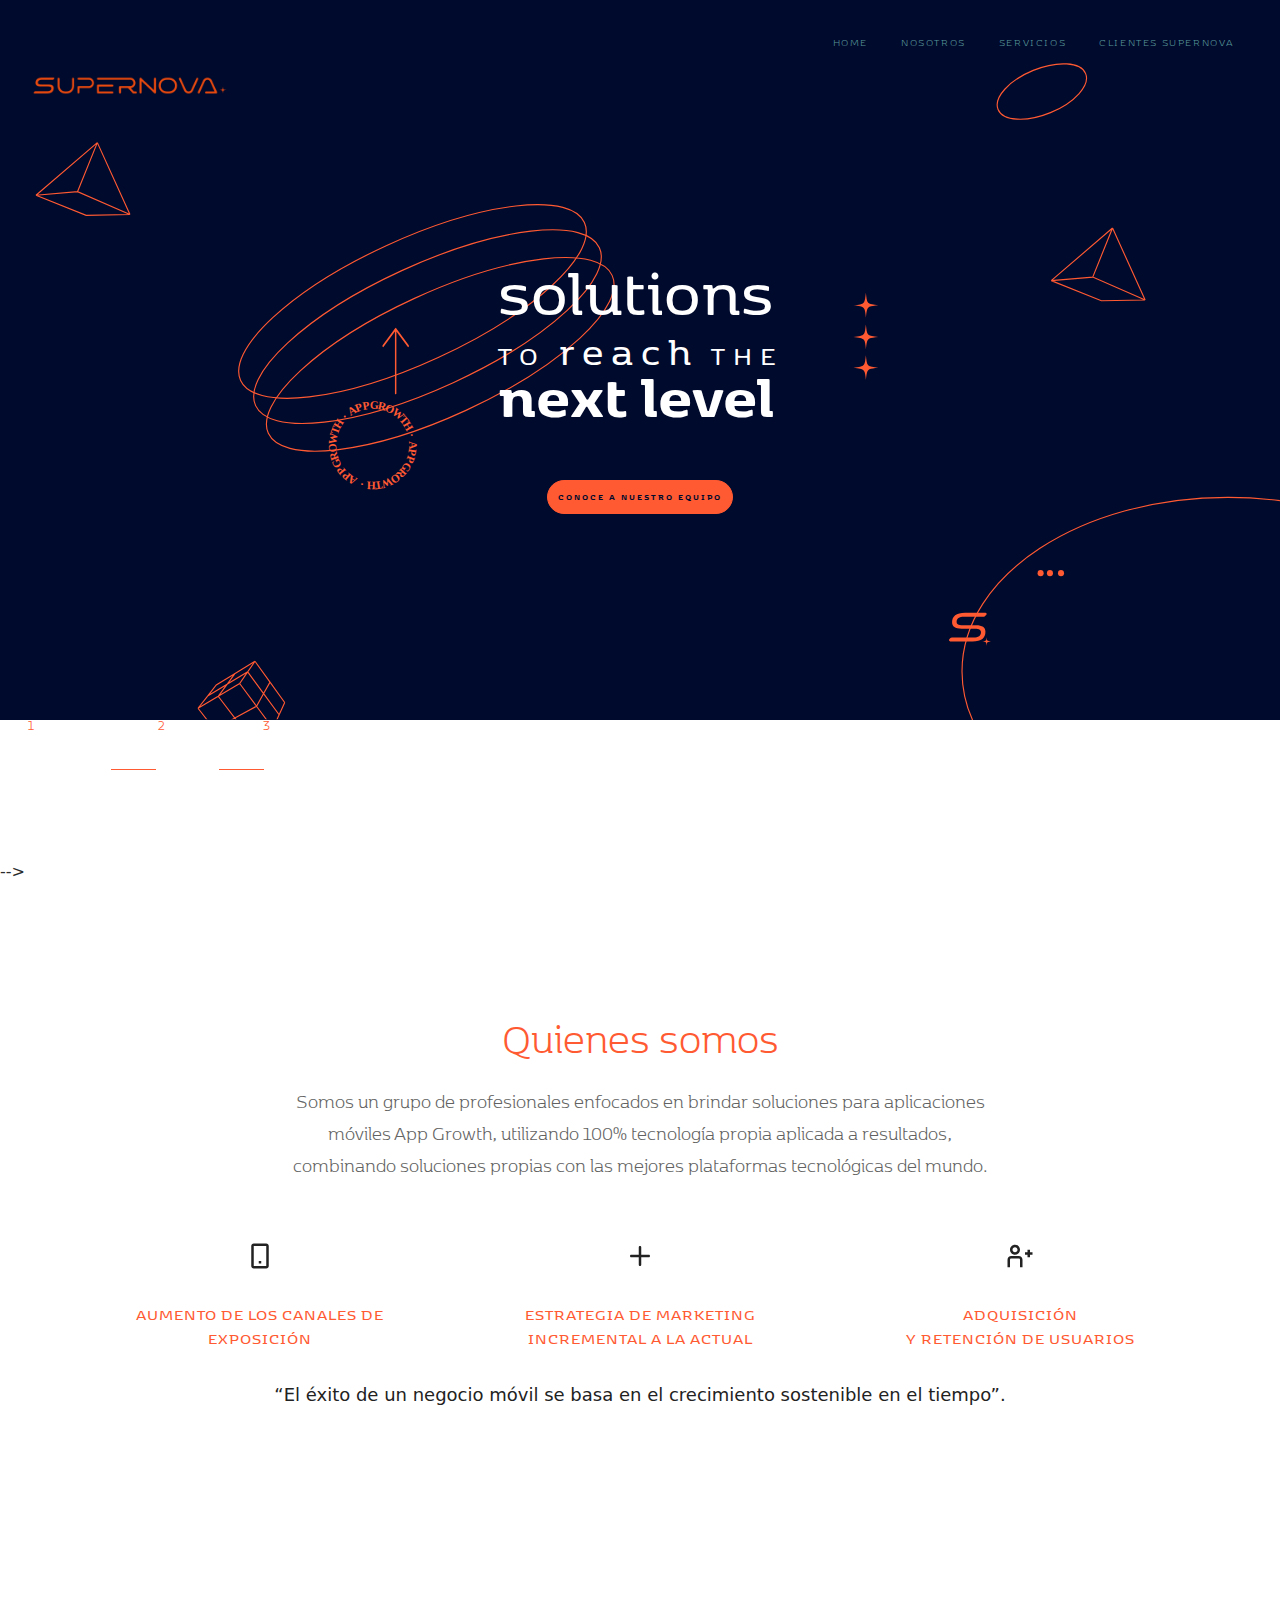
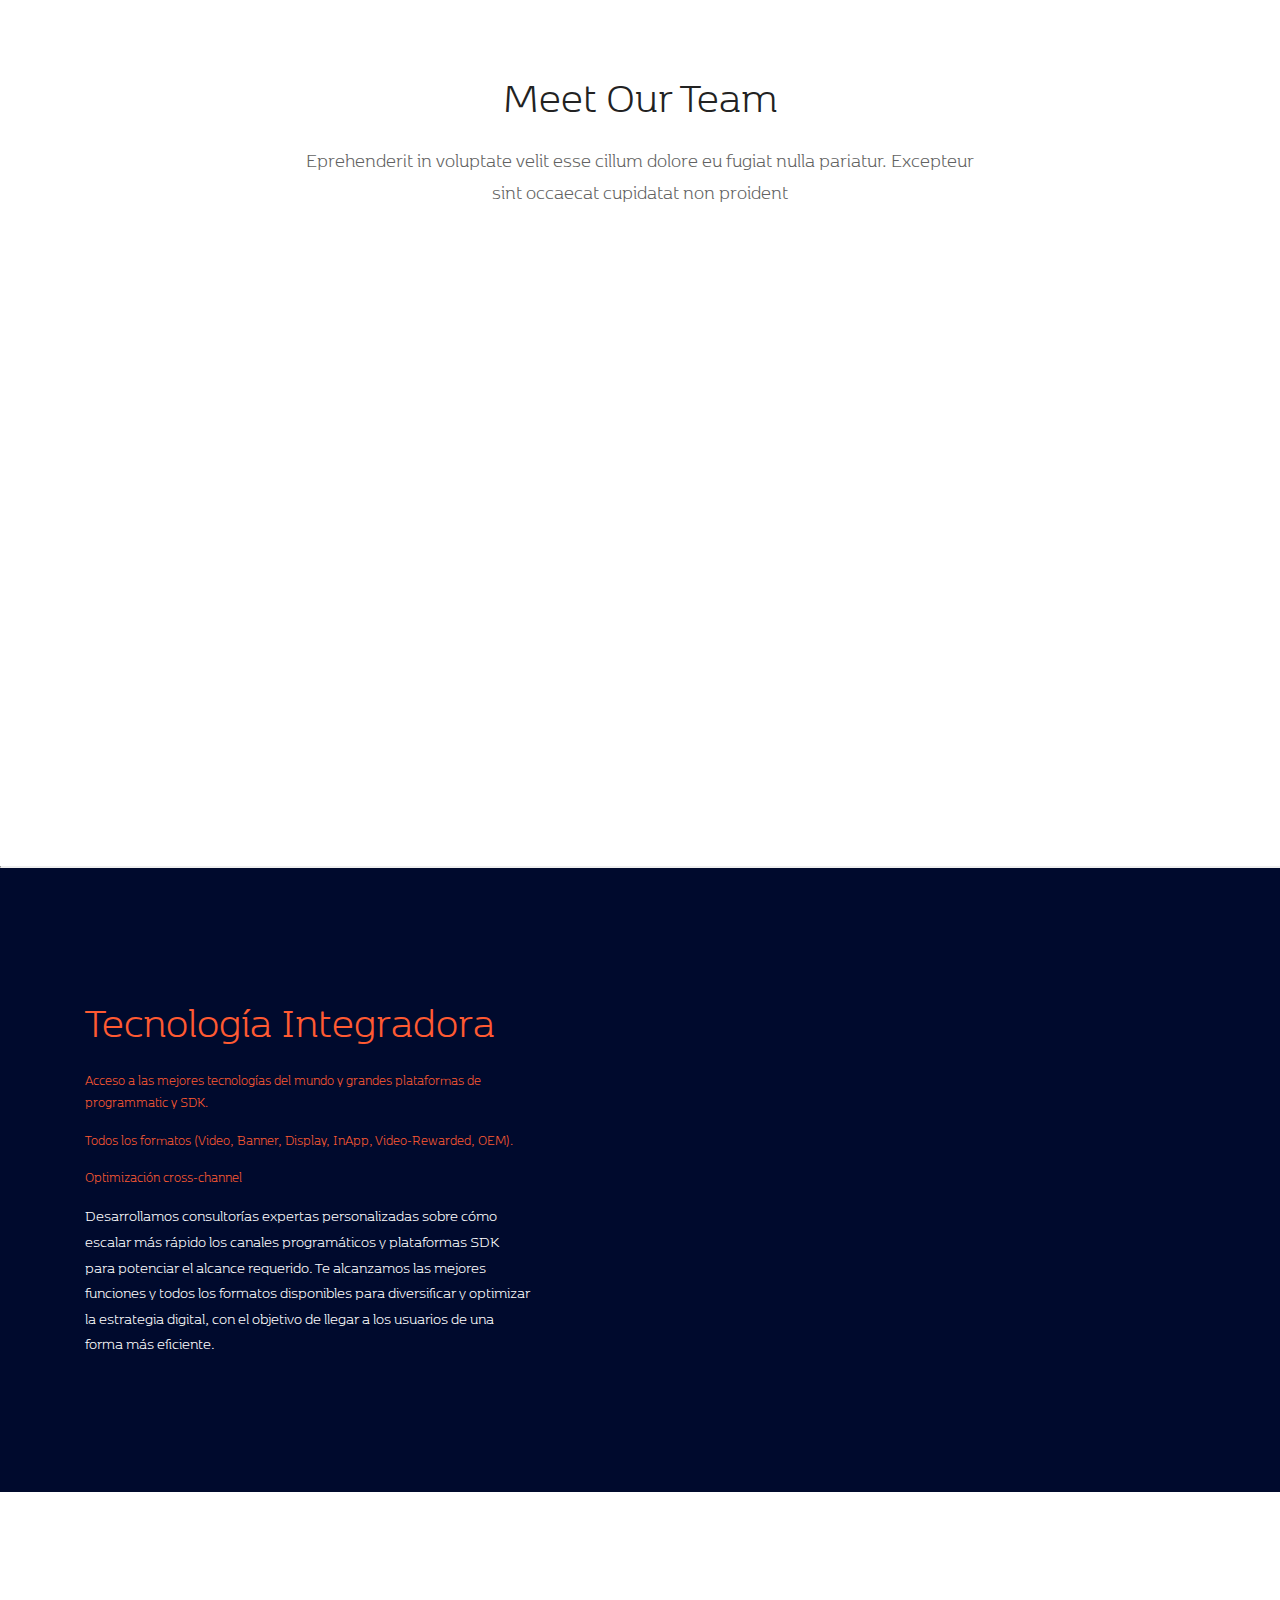
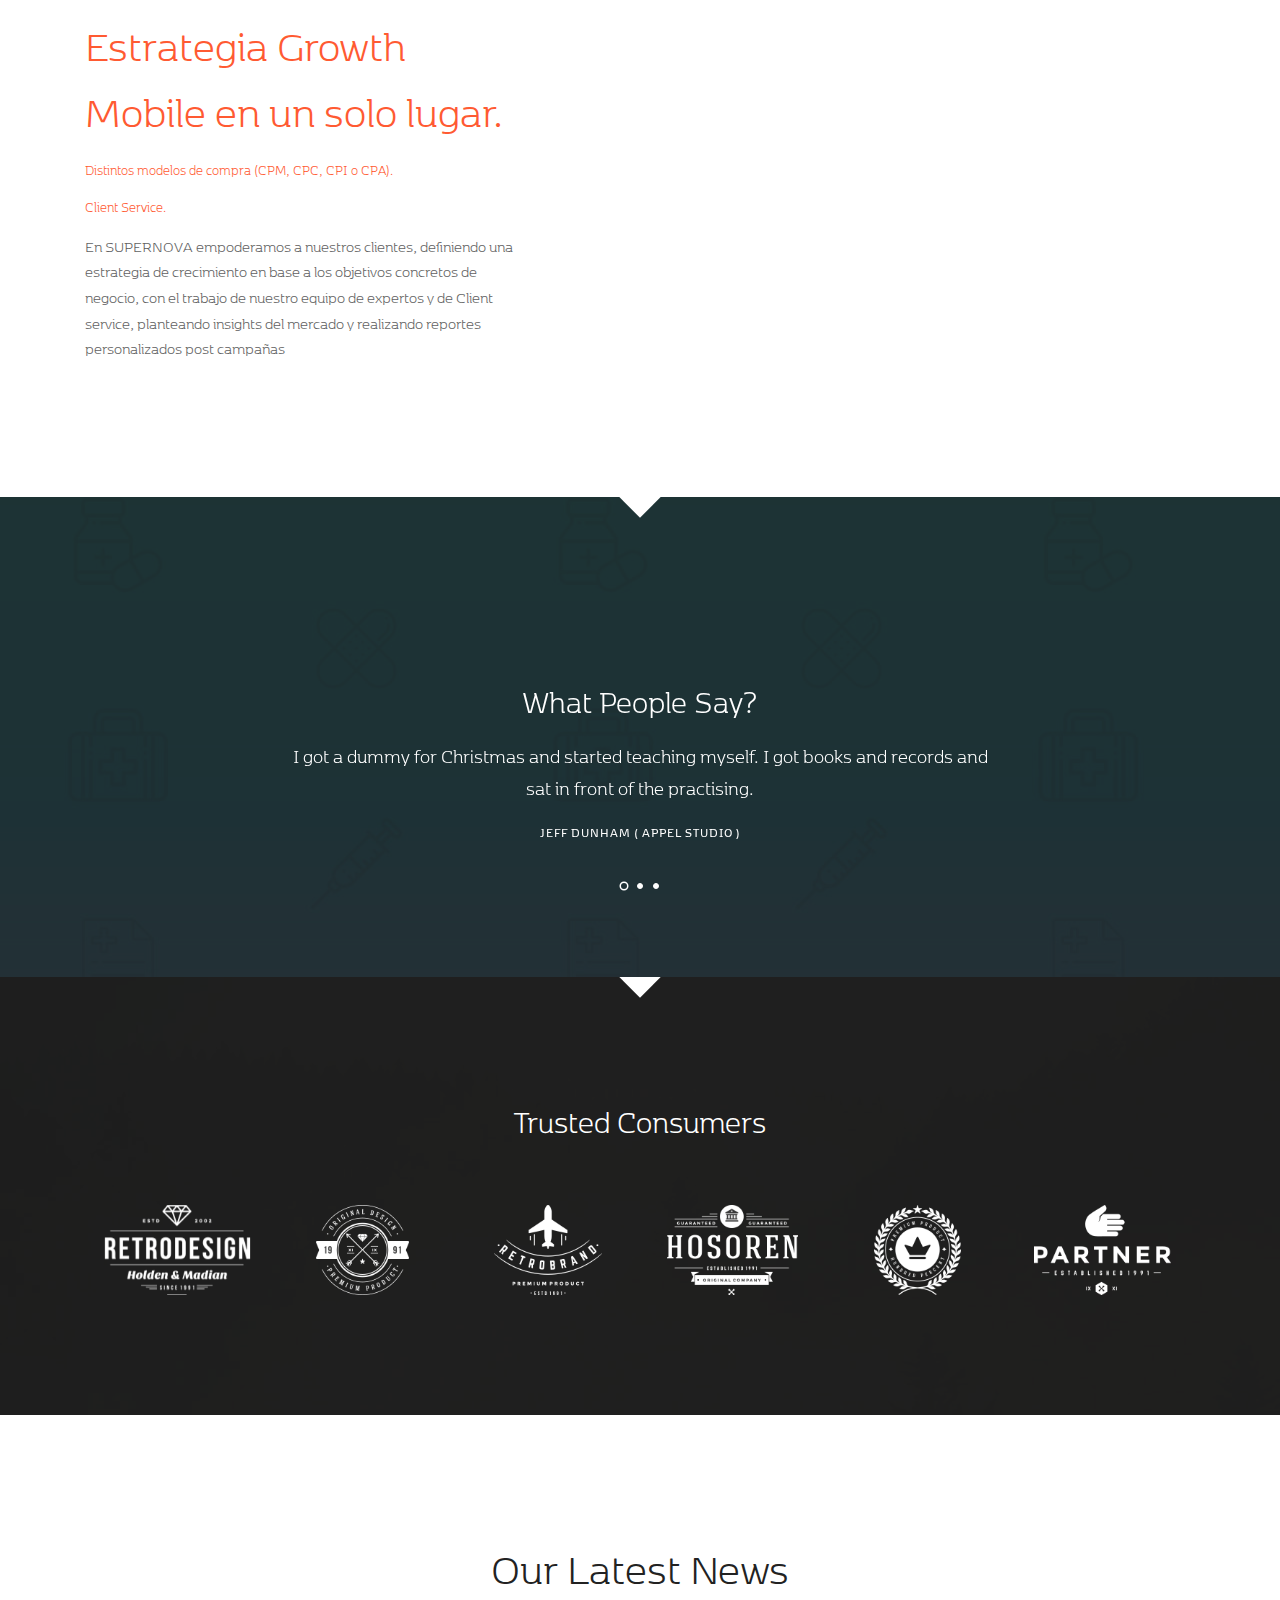
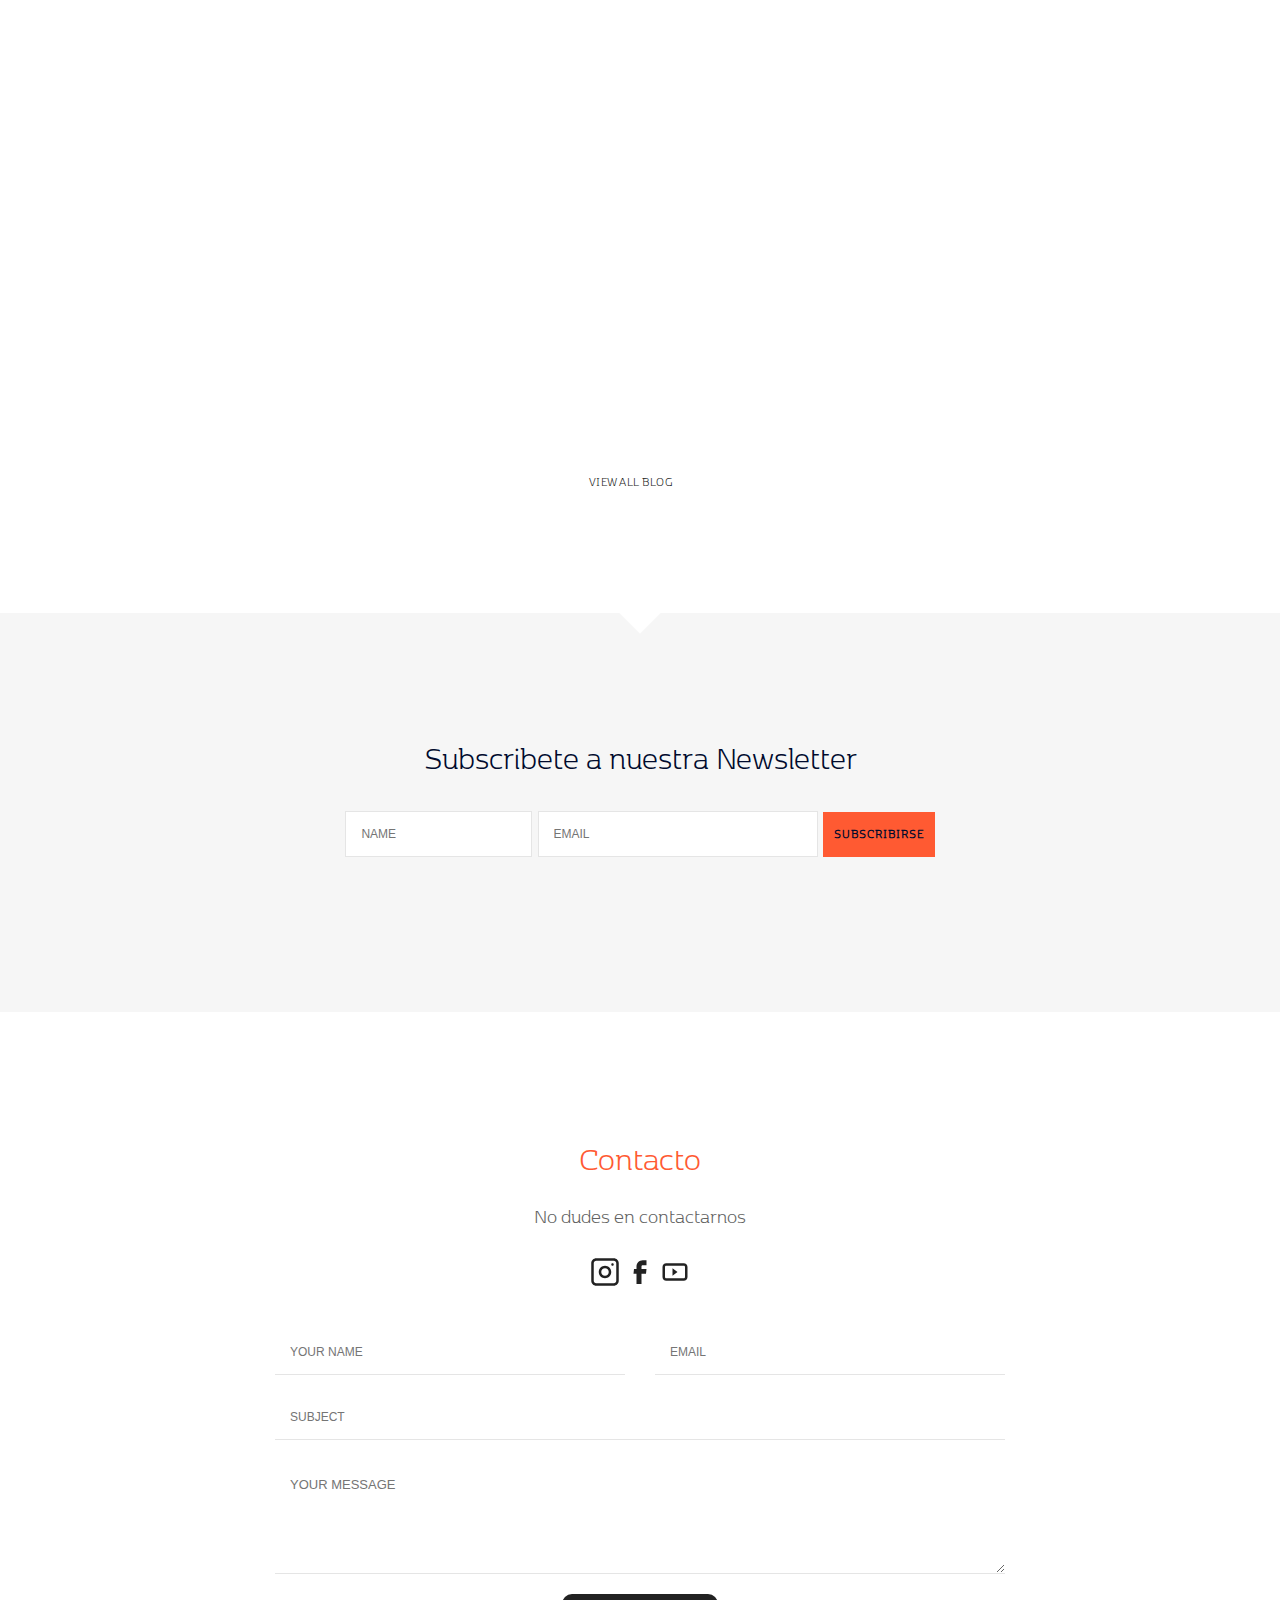
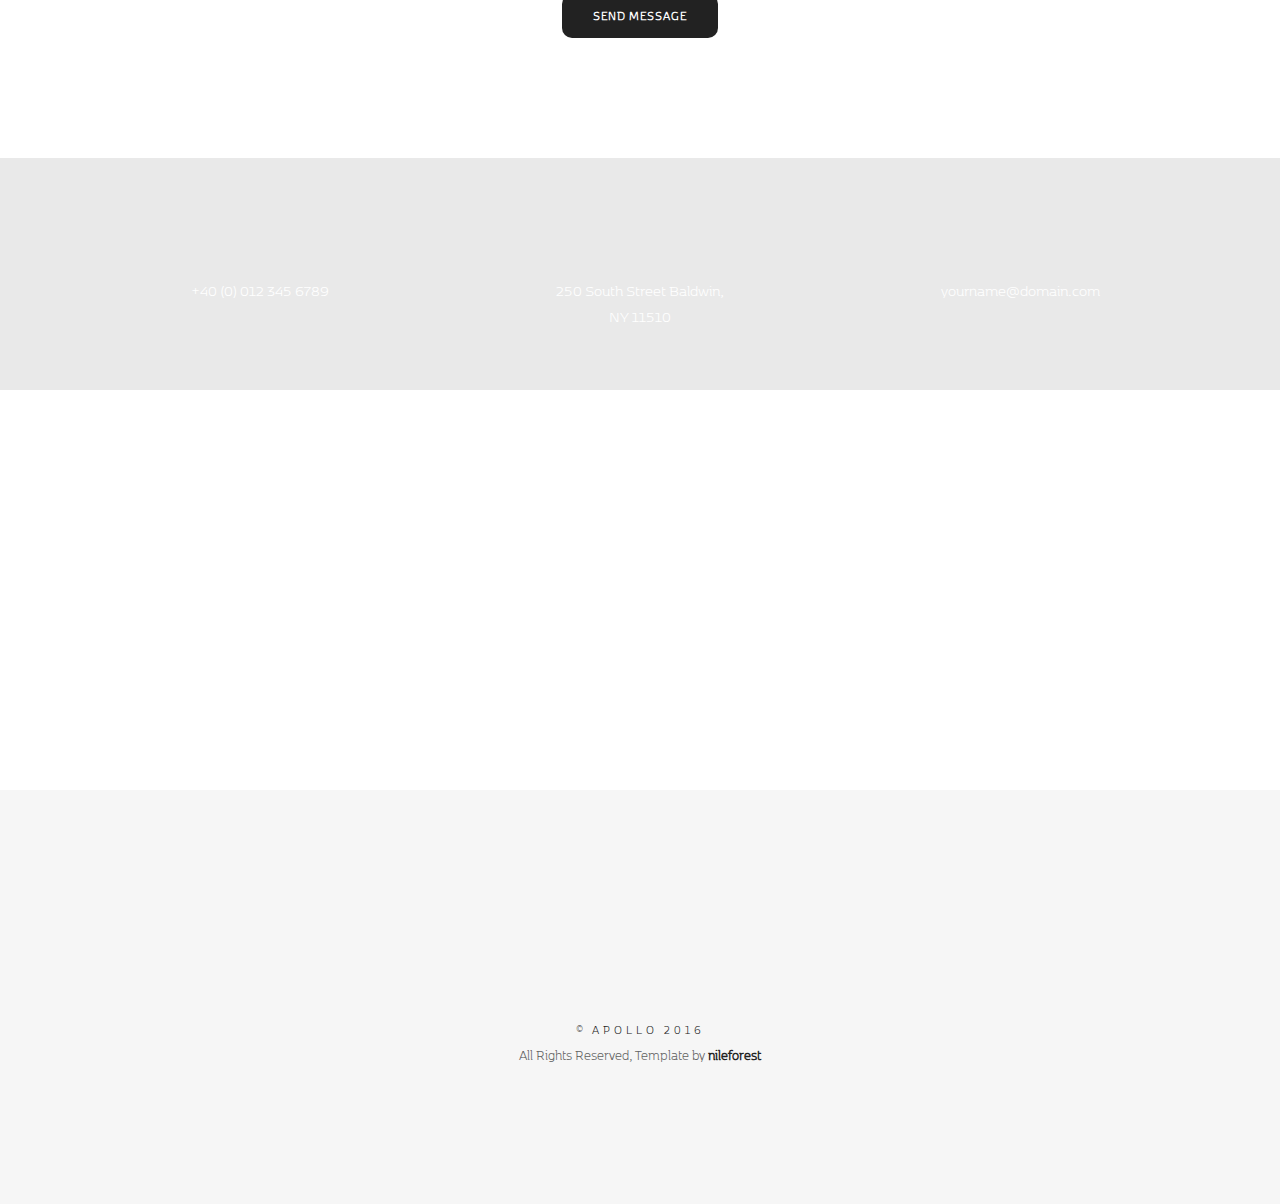
==== commit 0bf53c6d: "helloooo" ====
--- a/index.html
+++ b/index.html
@@ -41,8 +41,8 @@
                 <!-- Logo -->
                 <div class="logo">
                     <a href="index.html">
-                        <img class="logo-light" src="imagenes/logos/Supernova_rgb_Blanco.png" alt="Supernova" />
-                        <img class="logo-dark" src="imagenes/logos/logo-naranja-LOGO.png" alt="Supernova" />
+                        <img class="logo-light" src="imagenes/logos/logo-light.png" alt="Supernova" />
+                        <img class="logo-dark" src="imagenes/logos/logo-dark.png" alt="Supernova" />
                     </a>
                 </div>
                 <!-- End Logo -->
@@ -69,6 +69,7 @@
                             <a href="#contact-us">Clientes Supernova</a>
                         </li>
                     </ul>
+
                 </div>
                 <!-- End Navbar Navigation -->
 
@@ -78,1110 +79,824 @@
 
         <!--home-->
         <section id="home" class="section-padding mid">
-                <div class="column">
-    
-    
+            <div class="column">
+
+
                 <div class="container col-md-6 container ">
                     <div class="row justify-content-center">
-    
+
                         <p class="d-flex flex-column hero justify-content-center">
                             <span class="solutions blanco">solutions</span>
                             <span class="to blanco">TO
-                                 <span class="reach blanco"> reach</span>
-                                 THE </span>
+                                <span class="reach blanco"> reach</span>
+                                THE </span>
                             <span class="next-level blanco">next level</span>
                         </p>
                     </div>
                 </div>
-    
-    
-                <div class="row justify-content-center">
-                    <a class="boton" href="" target="_blank">CONOCE A NUESTRO EQUIPO</a>
-                </div>
-</div>
-<div class=" flex-column col align-self-start media">
-
-    <div class=" row numeros ">
-         <p class="clase1 naranja">1</p>
-         <p class="clase2 naranja">2</p>
-         <p class="clase3 naranja">3</p>
-    </div>
-     <div class="texto-secundario"> 
-        
-     <div class="row">
-         <div class="d-flex row align-items-center">
-             </p>DESCUBRIR</p> <div class="line-1"></div>
-         </div>
-         
-         <div class="d-flex row align-items-center m-2">
-             </p>ATRAER</p> <div class="line-1"></div>
-         </div>
-         
-         <div class="d-flex row align-items-center">
-             </p>RETENER</p> 
-         </div>
-     </div>
-     
-    
-   </div>
-   
-
-
-    
-
-
-</section>
-
-<div class="texto-mobile text-center" >
-    <div> <p class="blanco  text-center"> 1 DESCUBRIR</p></div> 
-    <div> <p class="blanco  text-center" >2 ATRAER</p></div>
-    <div> <p class="blanco  text-center"> 3 RETENER</p></div>
-</div>
-
-    <!-- Pricing Section -->
-    <section id="pricing" class="section-padding">
-        <div class="container text-center">
-            <h1 class="mb-60">Nuestros Planes </h1>
-            <div class="row">
-
-                <div class="col-md-3 mb-sm-30 wow fadeIn" data-wow-duration="2s" data-wow-delay="0.1s">
-                    <div class="pricing-box">
-                        <div class="pricing-title">
-                            <h5 class="alt-title">Regular</h5>
-                        </div>
-                        <div class="pricing-price">
-                            <p>
-                                <span class="dollar">$</span>
-                                <span class="pricing-price-lg">2.99</span>
-                                <span class="pricing-price-sm">/ mo</span>
+
+
+                <div class="row justify-content-center  margen2">
+                    <a class="boton" href="" target="_blank ">CONOCE A NUESTRO EQUIPO</a>
+                </div>
+            </div>
+            <div class=" flex-column col align-self-start media">
+
+                <div class=" row numeros margen1">
+                    <p class="clase1 naranja">1</p>
+                    <p class="clase2 naranja">2</p>
+                    <p class="clase3 naranja">3</p>
+                </div>
+                <div class="texto-secundario">
+
+                    <div class="row margen1">
+                        <div class="d-flex row align-items-center">
+                            </p>DESCUBRIR</p>
+                            <div class=" line-1"></div>
+                        </div>
+
+                        <div class="d-flex row align-items-center m-2">
+                            </p>ATRAER</p>
+                            <div class="line-1"></div>
+                        </div>
+
+                        <div class="d-flex row align-items-center">
+                            </p>RETENER</p>
+                        </div>
+                    </div>
+
+
+                </div>
+
+
+
+
+
+        </section>
+
+        <div class="texto-mobile text-center">
+            <div>
+                <p class="blanco  text-center"> 1 DESCUBRIR</p>
+            </div>
+            <div>
+                <p class="blanco  text-center">2 ATRAER</p>
+            </div>
+            <div>
+                <p class="blanco  text-center"> 3 RETENER</p>
+            </div>
+        </div>
+
+        <!---->
+        <section id="pricing" class="section-padding margin-section">
+
+
+        </section>
+        <!-- End Pricing Section --> -->
+
+
+
+
+        <!-- About Section -->
+        <section id="about" class="section-padding">
+            <div class="container text-center mb-60">
+                <h1 class=" naranja">Quienes somos</h1>
+                <p class="lead-lg max-width-700"> Somos un grupo de profesionales enfocados en brindar soluciones para
+                    aplicaciones móviles App Growth, utilizando 100% tecnología propia aplicada a resultados, combinando
+                    soluciones propias con las mejores plataformas tecnológicas del mundo.</p>
+            </div>
+            <div class="container text-center">
+                <div class="row azul">
+                    <div class="col-md-4 content-box mb-sm-45">
+                        <div class="alt-icon-top icon-gray">
+                            <svg class="icono" width="24" height="24" viewBox="0 0 24 24" fill="none"
+                                xmlns="http://www.w3.org/2000/svg">
+                                <path d="M13 16H11V18H13V16Z" fill="currentColor" />
+                                <path fill-rule="evenodd" clip-rule="evenodd"
+                                    d="M5 4C5 2.89543 5.89543 2 7 2H17C18.1046 2 19 2.89543 19 4V20C19 21.1046 18.1046 22 17 22H7C5.89543 22 5 21.1046 5 20V4ZM7 4H17V20H7L7 4Z"
+                                    fill="currentColor" />
+                            </svg>
+                        </div>
+                        <h4 class="alt-title naranja">Aumento de los canales de exposición
+                        </h4>
+
+                    </div>
+                    <div class="col-md-4 content-box mb-sm-45">
+                        <div class="alt-icon-top icon-gray">
+                            <svg class="icono" width="24" height="24" viewBox="0 0 24 24" fill="none"
+                                xmlns="http://www.w3.org/2000/svg">
+                                <path
+                                    d="M12 4C11.4477 4 11 4.44772 11 5V11H5C4.44772 11 4 11.4477 4 12C4 12.5523 4.44772 13 5 13H11V19C11 19.5523 11.4477 20 12 20C12.5523 20 13 19.5523 13 19V13H19C19.5523 13 20 12.5523 20 12C20 11.4477 19.5523 11 19 11H13V5C13 4.44772 12.5523 4 12 4Z"
+                                    fill="currentColor" />
+                            </svg>
+                        </div>
+                        <h4 class="alt-title naranja">Estrategia de Marketing incremental a la actual</h4>
+
+                    </div>
+                    <div class="col-md-4 content-box">
+                        <div class="alt-icon-top icon-gray">
+                            <svg class="icono" width="24" height="24" viewBox="0 0 24 24" fill="none"
+                                xmlns="http://www.w3.org/2000/svg">
+                                <path fill-rule="evenodd" clip-rule="evenodd"
+                                    d="M8 11C10.2091 11 12 9.20914 12 7C12 4.79086 10.2091 3 8 3C5.79086 3 4 4.79086 4 7C4 9.20914 5.79086 11 8 11ZM8 9C9.10457 9 10 8.10457 10 7C10 5.89543 9.10457 5 8 5C6.89543 5 6 5.89543 6 7C6 8.10457 6.89543 9 8 9Z"
+                                    fill="currentColor" />
+                                <path
+                                    d="M11 14C11.5523 14 12 14.4477 12 15V21H14V15C14 13.3431 12.6569 12 11 12H5C3.34315 12 2 13.3431 2 15V21H4V15C4 14.4477 4.44772 14 5 14H11Z"
+                                    fill="currentColor" />
+                                <path d="M18 7H20V9H22V11H20V13H18V11H16V9H18V7Z" fill="currentColor" />
+                            </svg>
+                        </div>
+                        <h4 class="alt-title naranja">Adquisición <br>y retención de usuarios
+                        </h4>
+
+                    </div>
+
+                </div>
+                <h5 class="mt-3">“El éxito de un negocio móvil se basa en el crecimiento sostenible en el tiempo”.</h5>
+
+            </div>
+        </section>
+        <!-- End About Section -->
+
+        <!-- Team Section -->
+        <section id="team" class="section-padding">
+            <div class="container text-center">
+                <h1>Meet Our Team</h1>
+                <p class="lead-lg max-width-700 mb-60">Eprehenderit in voluptate velit esse cillum dolore eu fugiat
+                    nulla
+                    pariatur. Excepteur sint occaecat cupidatat non proident</p>
+            </div>
+            <div class="container">
+                <div class="rows">
+
+
+                    <!--Team Carousel -->
+                    <div class="owl-carousel team-carousel nf-carousel-theme">
+
+                        <div class="item wow fadeInUp">
+                            <div class="team-item">
+                                <div class="team-item-img">
+                                    <img src="img/team/01.jpg" alt="" />
+                                    <div class="team-item-detail">
+                                        <div class="team-item-detail-inner light-color">
+                                            <ul class="social">
+                                                <li><a href="https://www.facebook.com/" target="_blank"><i
+                                                            class="fa fa-facebook"></i></a></li>
+                                                <li><a href="https://www.twitter.com/" target="_blank"><i
+                                                            class="fa fa-twitter"></i></a></li>
+                                                <li><a href="https://www.dribbble.com/" target="_blank"><i
+                                                            class="fa fa-dribbble"></i></a></li>
+                                                <li><a href="https://www.linkedin.com/" target="_blank"><i
+                                                            class="fa fa-linkedin"></i></a></li>
+                                            </ul>
+                                        </div>
+                                    </div>
+                                </div>
+                                <div class="team-item-info">
+                                    <h5 class="alt-title">Mitchell KAPPOS</h5>
+                                    <p class="">Graphic Designer</p>
+                                </div>
+                            </div>
+                        </div>
+
+                        <div class="item wow fadeInUp" data-wow-delay="0.1s">
+                            <div class="team-item">
+                                <div class="team-item-img">
+                                    <img src="img/team/02.jpg" alt="" />
+                                    <div class="team-item-detail">
+                                        <div class="team-item-detail-inner light-color">
+                                            <ul class="social">
+                                                <li><a href="https://www.facebook.com/" target="_blank"><i
+                                                            class="fa fa-facebook"></i></a></li>
+                                                <li><a href="https://www.twitter.com/" target="_blank"><i
+                                                            class="fa fa-twitter"></i></a></li>
+                                                <li><a href="https://www.dribbble.com/" target="_blank"><i
+                                                            class="fa fa-dribbble"></i></a></li>
+                                                <li><a href="https://www.linkedin.com/" target="_blank"><i
+                                                            class="fa fa-linkedin"></i></a></li>
+                                            </ul>
+                                        </div>
+                                    </div>
+                                </div>
+                                <div class="team-item-info">
+                                    <h5 class="alt-title">Leonardo da Vinci</h5>
+                                    <p class="">Front-End Dev</p>
+                                </div>
+                            </div>
+                        </div>
+
+                        <div class="item wow fadeInUp" data-wow-delay="0.2s">
+                            <div class="team-item">
+                                <div class="team-item-img">
+                                    <img src="img/team/03.jpg" alt="" />
+                                    <div class="team-item-detail">
+                                        <div class="team-item-detail-inner light-color">
+                                            <ul class="social">
+                                                <li><a href="https://www.facebook.com/" target="_blank"><i
+                                                            class="fa fa-facebook"></i></a></li>
+                                                <li><a href="https://www.twitter.com/" target="_blank"><i
+                                                            class="fa fa-twitter"></i></a></li>
+                                                <li><a href="https://www.dribbble.com/" target="_blank"><i
+                                                            class="fa fa-dribbble"></i></a></li>
+                                                <li><a href="https://www.linkedin.com/" target="_blank"><i
+                                                            class="fa fa-linkedin"></i></a></li>
+                                            </ul>
+                                        </div>
+                                    </div>
+                                </div>
+                                <div class="team-item-info">
+                                    <h5 class="alt-title">John Doe</h5>
+                                    <p class="">Project Manager</p>
+                                </div>
+                            </div>
+                        </div>
+
+                        <div class="item">
+                            <div class="team-item">
+                                <div class="team-item-img">
+                                    <img src="img/team/04.jpg" alt="" />
+                                    <div class="team-item-detail">
+                                        <div class="team-item-detail-inner light-color">
+                                            <ul class="social">
+                                                <li><a href="https://www.facebook.com/" target="_blank"><i
+                                                            class="fa fa-facebook"></i></a></li>
+                                                <li><a href="https://www.twitter.com/" target="_blank"><i
+                                                            class="fa fa-twitter"></i></a></li>
+                                                <li><a href="https://www.dribbble.com/" target="_blank"><i
+                                                            class="fa fa-dribbble"></i></a></li>
+                                                <li><a href="https://www.linkedin.com/" target="_blank"><i
+                                                            class="fa fa-linkedin"></i></a></li>
+                                            </ul>
+                                        </div>
+                                    </div>
+                                </div>
+                                <div class="team-item-info">
+                                    <h5 class="alt-title">Michael Lee</h5>
+                                    <p>Web Developer</p>
+                                </div>
+                            </div>
+                        </div>
+
+                        <div class="item">
+                            <div class="team-item">
+                                <div class="team-item-img">
+                                    <img src="img/team/05.jpg" alt="" />
+                                    <div class="team-item-detail">
+                                        <div class="team-item-detail-inner light-color">
+                                            <ul class="social">
+                                                <li><a href="https://www.facebook.com/" target="_blank"><i
+                                                            class="fa fa-facebook"></i></a></li>
+                                                <li><a href="https://www.twitter.com/" target="_blank"><i
+                                                            class="fa fa-twitter"></i></a></li>
+                                                <li><a href="https://www.dribbble.com/" target="_blank"><i
+                                                            class="fa fa-dribbble"></i></a></li>
+                                                <li><a href="https://www.linkedin.com/" target="_blank"><i
+                                                            class="fa fa-linkedin"></i></a></li>
+                                            </ul>
+                                        </div>
+                                    </div>
+                                </div>
+                                <div class="team-item-info">
+                                    <h5 class="alt-title">Mitchell KAPPOS</h5>
+                                    <p class="">Graphic Designer</p>
+                                </div>
+                            </div>
+                        </div>
+
+                        <div class="item">
+                            <div class="team-item">
+                                <div class="team-item-img">
+                                    <img src="img/team/06.jpg" alt="" />
+                                    <div class="team-item-detail">
+                                        <div class="team-item-detail-inner light-color">
+                                            <ul class="social">
+                                                <li><a href="https://www.facebook.com/" target="_blank"><i
+                                                            class="fa fa-facebook"></i></a></li>
+                                                <li><a href="https://www.twitter.com/" target="_blank"><i
+                                                            class="fa fa-twitter"></i></a></li>
+                                                <li><a href="https://www.dribbble.com/" target="_blank"><i
+                                                            class="fa fa-dribbble"></i></a></li>
+                                                <li><a href="https://www.linkedin.com/" target="_blank"><i
+                                                            class="fa fa-linkedin"></i></a></li>
+                                            </ul>
+                                        </div>
+                                    </div>
+                                </div>
+                                <div class="team-item-info">
+                                    <h5 class="alt-title">Leonardo da Vinci</h5>
+                                    <p class="">Front-End Dev</p>
+                                </div>
+                            </div>
+                        </div>
+
+                    </div>
+                    <!--End Team Carousel --->
+
+                </div>
+            </div>
+        </section>
+        <!-- End Team Section -->
+
+        <hr />
+
+        <!-- Features Section -->
+        <section id="features" class="section-padding fondoazul">
+
+            <div class="container">
+                <div class="row">
+                    <div class="col-md-5 mb-sm-30  ">
+                        <h1 class=" title-servicio naranja">Tecnología Integradora</h1>
+                        <p class="naranja">Acceso a las mejores tecnologías del mundo y grandes plataformas de
+                            programmatic y SDK.</p>
+                        <p class="naranja">Todos los formatos (Video, Banner, Display, InApp, Video-Rewarded, OEM).</p>
+                        <p class="naranja">Optimización cross-channel</p>
+                        <p class="large blanco">
+
+                            Desarrollamos consultorías expertas personalizadas sobre cómo escalar más rápido los canales
+                            programáticos y plataformas SDK para potenciar el alcance requerido.
+                            Te alcanzamos las mejores funciones y todos los formatos disponibles para diversificar y
+                            optimizar la estrategia digital, con el objetivo de llegar a los usuarios de una forma más
+                            eficiente.
+                        </p>
+
+                    </div>
+
+                    <div class="col-md-7 text-right wow fadeInUp">
+                        <img src="imagenes/1.avif" style="max-width: 580px; width: 100%;" alt="" class="col-md-10"/>
+                    </div>
+
+                </div>
+            </div>
+        </section>
+        <section id="features" class="section-padding ">
+
+            <div class="container">
+                <div class="row">
+                    <div class="col-md-5 mb-sm-30  ">
+                        <h1 class=" title-servicio naranja">Estrategia Growth Mobile en un solo lugar.</h1>
+                        <p class="naranja">Distintos modelos de compra (CPM, CPC, CPI o CPA).</p>
+                        <p class="naranja">Client Service.</p>
+
+                        <p class="large ">
+                            En SUPERNOVA empoderamos a nuestros clientes, definiendo una estrategia de crecimiento en
+                            base a los objetivos concretos de negocio, con el trabajo de nuestro equipo de expertos y de
+                            Client service, planteando insights del mercado y realizando reportes personalizados post
+                            campañas
+                        </p>
+
+                    </div>
+
+                    <div class="col-md-7 text-right wow fadeInUp">
+                        <img src="imagenes/teamwork.avif"max-width: 580px; width: 100%; alt=""  class="col-md-10"/>
+                    </div>
+
+                </div>
+            </div>
+        </section>
+
+
+
+
+
+
+        <!-- Testimonials Section -->
+        <section id="testimonials" class="section-padding bg-image dark-bg pos-section overlay-dark"
+            data-stellar-background-ratio="0.4" data-background-img="img/full/15.jpg">
+            <!-- page triangle shape -->
+            <div class="page-triangle white-bg"></div>
+            <!-- End page triangle shape -->
+            <div class="container">
+                <div class="owl-carousel testimonial-carousel nf-carousel-theme white">
+                    <div class="item">
+                        <div class="testimonial text-center max-width-700">
+                            <div class="page-icon-sm"><i class="icon-quote"></i></div>
+                            <h2>What People Say?</h2>
+                            <p class="lead-lg">I got a dummy for Christmas and started teaching myself. I got books and
+                                records and sat in front of the practising.</p>
+                            <h6 class="quote-author alt-title">Jeff Dunham <span class="text-regular">( Appel Studio
+                                    )</span></h6>
+                        </div>
+                    </div>
+                    <div class="item">
+                        <div class="testimonial text-center max-width-700">
+                            <div class="page-icon-sm"><i class="icon-quote"></i></div>
+                            <h2>What People Say?</h2>
+                            <p class="lead-lg">you can never eat a pet you name. And anyway, I did my first show in the
+                                third grade it would be like a ventriloquist.</p>
+                            <h6 class="quote-author alt-title">Alexander Theroux <span class="text-regular">( USA
+                                    )</span>
+                            </h6>
+                        </div>
+                    </div>
+                    <div class="item">
+                        <div class="testimonial text-center max-width-700">
+                            <div class="page-icon-sm"><i class="icon-quote"></i></div>
+                            <h2>What People Say?</h2>
+                            <p class="lead-lg">We're not leaving here without Buster, man. Leave no crash-test dummy
+                                Text
+                                all the Rotate Simply behind!</p>
+                            <h6 class="quote-author alt-title">Adam Savage <span class="text-regular">( Artist )</span>
+                            </h6>
+                        </div>
+                    </div>
+                </div>
+            </div>
+        </section>
+        <!-- End Testimonials Section -->
+
+
+
+
+
+        <!-- Client Logo Section -->
+        <section id="social_section" class="section-padding bg-image dark-bg pos-section overlay-dark"
+            data-stellar-background-ratio="0.4" data-background-img="img/full/13.jpg">
+
+            <!-- page triangle shape -->
+            <div class="page-triangle white-bg"></div>
+            <!-- End page triangle shape -->
+
+            <div class="container text-center">
+                <h2 class="mb-60">Trusted Consumers</h2>
+
+                <div class="owl-carousel client-carousel">
+                    <div class="item">
+                        <div class="client-logo">
+                            <a href="#">
+                                <img src="img/logos/01.png" alt="" /></a>
+                        </div>
+                    </div>
+                    <div class="item">
+                        <div class="client-logo">
+                            <a href="#">
+                                <img src="img/logos/02.png" alt="" /></a>
+                        </div>
+                    </div>
+                    <div class="item">
+                        <div class="client-logo">
+                            <a href="#">
+                                <img src="img/logos/03.png" alt="" /></a>
+                        </div>
+                    </div>
+                    <div class="item">
+                        <div class="client-logo">
+                            <a href="#">
+                                <img src="img/logos/04.png" alt="" /></a>
+                        </div>
+                    </div>
+                    <div class="item">
+                        <div class="client-logo">
+                            <a href="#">
+                                <img src="img/logos/05.png" alt="" /></a>
+                        </div>
+                    </div>
+                    <div class="item">
+                        <div class="client-logo">
+                            <a href="#">
+                                <img src="img/logos/06.png" alt="" /></a>
+                        </div>
+                    </div>
+                    <div class="item">
+                        <div class="client-logo">
+                            <a href="#">
+                                <img src="img/logos/08.png" alt="" /></a>
+                        </div>
+                    </div>
+                    <div class="item">
+                        <div class="client-logo">
+                            <a href="#">
+                                <img src="img/logos/09.png" alt="" /></a>
+                        </div>
+                    </div>
+                    <div class="item">
+                        <div class="client-logo">
+                            <a href="#">
+                                <img src="img/logos/02.png" alt="" /></a>
+                        </div>
+                    </div>
+                    <div class="item">
+                        <div class="client-logo">
+                            <a href="#">
+                                <img src="img/logos/03.png" alt="" /></a>
+                        </div>
+                    </div>
+                </div>
+
+            </div>
+        </section>
+        <!-- End Client Logo Section -->
+
+        <!-- Blog Section -->
+        <section id="blog" class="section-padding">
+            <div class="container">
+
+                <h1 class="mb-60 text-center">Our Latest News</h1>
+
+                <div class="row">
+
+                    <div class="col-md-4 col-sm-6 mb-sm-30 wow fadeIn" data-wow-duration="2s" data-wow-delay="0.1s">
+                        <!-- Post -->
+                        <div class="blog-post">
+                            <div class="post-media">
+                                <img src="img/blog/01.jpg" alt="blog" />
+                            </div>
+                            <div class="post-meta">
+                                <span>by <a>John Doe</a>,</span>
+                                <span class="post-date">06 Jan 2016</span>
+                            </div>
+                            <div class="post-header">
+                                <h4 class="alt-title"><a href="">We denounce with righteous the indignation and
+                                        dislike</a>
+                                </h4>
+                            </div>
+                            <div class="post-tag">
+                                <span><a href="#">Branding</a></span>
+                                <span><a href="#">Design</a></span>
+                            </div>
+                        </div>
+                        <!-- End Post -->
+                    </div>
+
+                    <div class="col-md-4 col-sm-6 mb-sm-30 wow fadeIn" data-wow-duration="2s" data-wow-delay="0.2s">
+                        <!-- Post -->
+                        <div class="blog-post">
+                            <div class="post-media">
+                                <img src="img/blog/02.jpg" alt="blog" />
+                            </div>
+                            <div class="post-meta">
+                                <span>by <a>John Doe</a>,</span>
+                                <span class="post-date">04 Jan 2016</span>
+                            </div>
+                            <div class="post-header">
+                                <h4 class="alt-title"><a href="">that they cannot foresee the pain and trouble that are
+                                        bound</a></h4>
+                            </div>
+                            <div class="post-tag">
+                                <span><a href="#">Branding</a></span>
+                                <span><a href="#">Photography</a></span>
+                            </div>
+                        </div>
+                        <!-- End Post -->
+                    </div>
+
+                    <div class="col-md-4 col-sm-6 mb-sm-30 wow fadeIn" data-wow-duration="2s" data-wow-delay="0.1s">
+                        <!-- Post -->
+                        <div class="blog-post">
+                            <div class="post-media">
+                                <img src="img/blog/03.jpg" alt="blog" />
+                            </div>
+                            <div class="post-meta">
+                                <span>by <a>John Doe</a>,</span>
+                                <span class="post-date">01 Jan 2016</span>
+                            </div>
+                            <div class="post-header">
+                                <h4 class="alt-title"><a href="">which is the same as saying from through shrinking
+                                        toil...</a></h4>
+                            </div>
+                            <div class="post-tag">
+                                <span><a href="#">Branding</a></span>
+                                <span><a href="#">Image</a></span>
+                            </div>
+                        </div>
+                        <!-- End Post -->
+                    </div>
+
+                </div>
+
+                <div class="rows text-center mt-60">
+                    <a href="#" class="link">View All Blog <i class="fa fa-angle-right right"></i></a>
+                </div>
+
+            </div>
+        </section>
+        <!-- End Blog Section -->
+
+        <!-- Newsletter Section -->
+        <section id="newsletter" class="section-padding gray-bg pos-section">
+            <!-- page triangle shape -->
+            <div class="page-triangle white-bg"></div>
+            <!-- End page triangle shape -->
+            <div class="container">
+                <div class="row">
+                    <div class="col-md-8 offset-md-2 text-center">
+                        <form id="subscribe-form" role="form" action="subscribe.php" method="post"
+                            novalidate="novalidate">
+                            <h2 class="mb-30 azul">Subscribete a nuestra Newsletter</h2>
+                            <div class="form-field-wrapper">
+                                <input type="text" class="newsletter-input input-lg mb-15 subscribe-form-control"
+                                    placeholder="Name" name="subscribe-name" id="subscribe-name" />
+                                <input type="email"
+                                    class="newsletter-input input-lg form-full mb-15 subscribe-form-control required"
+                                    placeholder="Email" name="subscribe-email" id="subscribe-email"
+                                    aria-required="true" />
+                                <button type="submit" class="btn  mb-15 boton2">Subscribirse</button>
+                            </div>
+
+                        </form>
+                    </div>
+                </div>
+            </div>
+        </section>
+        <!-- End Newsletter Section -->
+
+        <!-- Contact Form Section -->
+        <section id="contact-us" class="section-padding">
+            <div class="container text-center">
+                <p class="Servicios">Contacto</p>
+                <p class="lead-lg max-width-700 mb-60">No dudes en contactarnos</p>
+
+
+                <div class="container icons">
+
+                    <a href="">
+                        <i><svg class="icono" width="24" height="24" viewBox="0 0 24 24" fill="none"
+                                xmlns="http://www.w3.org/2000/svg">
+                                <path fill-rule="evenodd" clip-rule="evenodd"
+                                    d="M12 7C9.23858 7 7 9.23858 7 12C7 14.7614 9.23858 17 12 17C14.7614 17 17 14.7614 17 12C17 9.23858 14.7614 7 12 7ZM9 12C9 13.6569 10.3431 15 12 15C13.6569 15 15 13.6569 15 12C15 10.3431 13.6569 9 12 9C10.3431 9 9 10.3431 9 12Z"
+                                    fill="currentColor" />
+                                <path
+                                    d="M18 5C17.4477 5 17 5.44772 17 6C17 6.55228 17.4477 7 18 7C18.5523 7 19 6.55228 19 6C19 5.44772 18.5523 5 18 5Z"
+                                    fill="currentColor" />
+                                <path fill-rule="evenodd" clip-rule="evenodd"
+                                    d="M5 1C2.79086 1 1 2.79086 1 5V19C1 21.2091 2.79086 23 5 23H19C21.2091 23 23 21.2091 23 19V5C23 2.79086 21.2091 1 19 1H5ZM19 3H5C3.89543 3 3 3.89543 3 5V19C3 20.1046 3.89543 21 5 21H19C20.1046 21 21 20.1046 21 19V5C21 3.89543 20.1046 3 19 3Z"
+                                    fill="currentColor" />
+                            </svg>
+                        </i>
+                    </a>
+                    <a href="">
+                        <i>
+                            <svg class="icono" width="24" height="24" viewBox="0 0 24 24" fill="none"
+                                xmlns="http://www.w3.org/2000/svg">
+                                <path
+                                    d="M9.19795 21.5H13.198V13.4901H16.8021L17.198 9.50977H13.198V7.5C13.198 6.94772 13.6457 6.5 14.198 6.5H17.198V2.5H14.198C11.4365 2.5 9.19795 4.73858 9.19795 7.5V9.50977H7.19795L6.80206 13.4901H9.19795V21.5Z"
+                                    fill="currentColor" />
+                            </svg>
+                        </i>
+                    </a>
+
+                    <a href="">
+                        <i>
+                            <svg class="icono" width="24" height="24" viewBox="0 0 24 24" fill="none"
+                                xmlns="http://www.w3.org/2000/svg">
+                                <path fill-rule="evenodd" clip-rule="evenodd"
+                                    d="M5 7H19C19.5523 7 20 7.44771 20 8V16C20 16.5523 19.5523 17 19 17H5C4.44772 17 4 16.5523 4 16V8C4 7.44772 4.44772 7 5 7ZM2 8C2 6.34315 3.34315 5 5 5H19C20.6569 5 22 6.34315 22 8V16C22 17.6569 20.6569 19 19 19H5C3.34315 19 2 17.6569 2 16V8ZM10 9L14 12L10 15V9Z"
+                                    fill="currentColor" />
+                            </svg>
+
+
+                        </i>
+                    </a>
+
+
+
+
+
+
+
+
+
+
+
+
+
+
+
+                </div>
+
+
+
+
+
+
+
+
+
+
+
+
+
+
+                <!-- Contact form -->
+                <div class="row">
+                    <div class="col-md-8 offset-md-2">
+                        <form id="contact" class="contact-form row" role="form">
+                            <div class="col-md-12 text-center">
+                                <h5 class="successContent">
+                                    <i class="fa fa-check left" style="color: #5cb45d;"></i>Your message has been sent
+                                    successfully.
+                                </h5>
+                                <h5 class="errorContent" style="color: #e1534f;">
+                                    <i class="fa fa-exclamation-circle left"></i>There was a problem validating the form
+                                    please check!
+                                </h5>
+                            </div>
+
+                            <div class="col-md-6">
+                                <div class="form-field-wrapper">
+                                    <input class="input-lg form-full input-fancy" id="form-name" type="text"
+                                        name="form-name" placeholder="Your Name" required />
+                                </div>
+
+
+                            </div>
+                            <div class="col-md-6">
+                                <div class="form-field-wrapper">
+                                    <input class="input-lg form-full input-fancy" id="form-email" type="email"
+                                        name="form-email" placeholder="Email" required />
+                                </div>
+                            </div>
+                            <div class="col-md-12">
+                                <div class="form-field-wrapper">
+                                    <input class="input-lg form-full input-fancy" id="form-subject" type="text"
+                                        name="form-subject" placeholder="Subject" />
+                                </div>
+                            </div>
+                            <div class="col-md-12">
+                                <div class="form-field-wrapper">
+                                    <textarea class="home-contact-txt-msg input-lg form-full input-fancy"
+                                        id="form-message" rows="7" name="form-message" placeholder="Your Message"
+                                        required></textarea>
+                                </div>
+
+                            </div>
+                            <div class="col-md-12">
+                                <button class="btn-contact-submit btn btn-lg btn-black" type="submit" id="form-submit"
+                                    name="submit">Send Message</button>
+                            </div>
+
+                        </form>
+                    </div>
+                </div>
+                <!-- End Contact form -->
+
+            </div>
+        </section>
+        <!-- End Contact Form Section -->
+
+        <!-- Contact Infobar Section -->
+        <section class="ptb-60 black-bg text-center dark-bg">
+            <div class="container">
+                <div class="row">
+                    <div class="col-md-4 col-sm-6 mb-sm-30">
+                        <div class="contact-info">
+                            <div class="alt-icon-top alt-icon-color">
+                                <i class="icon-phone"></i>
+                            </div>
+                            <p class="large">+40 (0) 012 345 6789</p>
+                        </div>
+                    </div>
+                    <div class="col-md-4 col-sm-6 mb-sm-30">
+                        <div class="contact-info">
+                            <div class="alt-icon-top alt-icon-color">
+                                <i class="icon-map-pin"></i>
+                            </div>
+                            <p class="large">
+                                250 South Street Baldwin,<br>
+                                NY 11510
                             </p>
                         </div>
-                        <div class="pricing-features">
-                            <ul>
-                                <li>Full Access</li>
-                                <li>1 Domain <strong>Free</strong></li>
-                                <li>Source Files</li>
-                                <li><strong>50 User Accounts</strong></li>
-                                <li>6 Month License</li>
-                                <li>Premium Support</li>
-                            </ul>
-                        </div>
-                        <div class="pricing-button">
-                            <a target="_blank" href="http://google.com/" class="btn btn-md btn-colorplan1"><i
-                                    class="fa fa-user left"></i>Contratar</a>
-                        </div>
-                    </div>
-                </div>
-
-                <div class="col-md-3 mb-sm-30 wow fadeIn" data-wow-duration="2s" data-wow-delay="0.2s">
-                    <div class="pricing-box highlight">
-                        <div class="pricing-title">
-                            <h5 class="alt-title">Standard</h5>
-                        </div>
-                        <div class="pricing-price">
-                            <p>
-                                <span class="dollar">$</span>
-                                <span class="pricing-price-lg">3.99</span>
-                                <span class="pricing-price-sm">/ mo</span>
-                            </p>
-                        </div>
-                        <div class="pricing-features">
-                            <ul>
-                                <li>Full Access</li>
-                                <li>10 Domain <strong>Free</strong></li>
-                                <li>Source Files</li>
-                                <li><strong>500 User Accounts</strong></li>
-                                <li>6 Month License</li>
-                                <li>Premium Support</li>
-                            </ul>
-                        </div>
-                        <div class="pricing-button">
-                            <a target="_blank" href="http://google.com/" class="btn btn-md btn-colorplan2"><i
-                                    class="fa fa-user left"></i>Contratar</a>
-                        </div>
-                    </div>
-                </div>
-
-                <div class="col-md-3 mb-sm-30 wow fadeIn" data-wow-duration="2s" data-wow-delay="0.3s">
-                    <div class="pricing-box">
-                        <div class="pricing-title">
-                            <h5 class="alt-title">Advanced</h5>
-                        </div>
-                        <div class="pricing-price">
-                            <p>
-                                <span class="dollar">$</span>
-                                <span class="pricing-price-lg">4.99</span>
-                                <span class="pricing-price-sm">/ mo</span>
-                            </p>
-                        </div>
-                        <div class="pricing-features">
-                            <ul>
-                                <li>Full Access</li>
-                                <li>100 Domain <strong>Free</strong></li>
-                                <li>Source Files</li>
-                                <li><strong>5000 User Accounts</strong></li>
-                                <li>6 Month License</li>
-                                <li>Premium Support</li>
-                            </ul>
-                        </div>
-                        <div class="pricing-button">
-                            <a target="_blank" href="http://google.com/" class="btn btn-md btn-colorplan3"><i
-                                    class="fa fa-user left"></i>Contratar</a>
-                        </div>
-                    </div>
-                </div>
-
-                <div class="col-md-3 mb-sm-30 wow fadeIn" data-wow-duration="2s" data-wow-delay="0.2s">
-                    <div class="pricing-box highlight">
-                        <div class="pricing-title">
-                            <h5 class="alt-title">Standard</h5>
-                        </div>
-                        <div class="pricing-price">
-                            <p>
-                                <span class="dollar">$</span>
-                                <span class="pricing-price-lg">3.99</span>
-                                <span class="pricing-price-sm">/ mo</span>
-                            </p>
-                        </div>
-                        <div class="pricing-features">
-                            <ul>
-                                <li>Full Access</li>
-                                <li>10 Domain <strong>Free</strong></li>
-                                <li>Source Files</li>
-                                <li><strong>500 User Accounts</strong></li>
-                                <li>6 Month License</li>
-                                <li>Premium Support</li>
-                            </ul>
-                        </div>
-                        <div class="pricing-button">
-                            <a target="_blank" href="http://google.com/" class="btn btn-md btn-color"><i
-                                    class="fa fa-user left"></i>Contratar</a>
-                        </div>
-                    </div>
-                </div>
-
-            </div>
-            <div class="rows mt-30">Have a question?, Please contact for more information. <a class="scroll-down color"
-                    href="#contact-us"><b>Contact us</b></a></div>
-        </div>
-    </section>
-    <!-- End Pricing Section -->
-
-
-
-    <!-- Skills Section -->
-    <section id="skills" class="section-padding pos-section gray-bg bg-image overlay-light"
-        data-stellar-background-ratio="0.4" data-background-img="img/full/16.jpg">
-        <!-- page triangle shape -->
-        <div class="page-triangle white-bg"></div>
-        <!-- End page triangle shape -->
-        <div class="container">
-            <div class="row">
-                <div class="col-md-6">
-                    <h1 class="alt-title">Our Skills &amp; Values</h1>
-                    <p class="large">Eprehenderit in voluptate velit esse cillum dolore eu fugiat nulla pariatur.
-                        Excepteur sint occaecat cupidatat non proident Nemo ipsam voluptatem quia consequuntur magni.
-                    </p>
-                    <h6 class="quote-author alt-title mt-25">— Jeff Dunham </h6>
-                </div>
-                <div class="col-md-6">
-                    <div data-percent="55%" class="skillbar">
-                        <h6 class="skillbar-title alt-title">Design</h6>
-                        <div class="skill-bar-percent">55%</div>
-                        <div class="skillbar-bar">
-                            <div class="skillbar-bar-child"></div>
-                        </div>
-                    </div>
-                    <div data-percent="80%" class="skillbar">
-                        <h6 class="skillbar-title alt-title">Development</h6>
-                        <div class="skill-bar-percent">80%</div>
-                        <div class="skillbar-bar">
-                            <div class="skillbar-bar-child"></div>
-                        </div>
-                    </div>
-                    <div data-percent="40%" class="skillbar">
-                        <h6 class="skillbar-title alt-title">Photography</h6>
-                        <div class="skill-bar-percent">40%</div>
-                        <div class="skillbar-bar">
-                            <div class="skillbar-bar-child"></div>
-                        </div>
-                    </div>
-                    <div data-percent="70%" class="skillbar">
-                        <h6 class="skillbar-title alt-title">Branding</h6>
-                        <div class="skill-bar-percent">70%</div>
-                        <div class="skillbar-bar">
-                            <div class="skillbar-bar-child"></div>
-                        </div>
-                    </div>
-                </div>
-            </div>
-        </div>
-    </section>
-    <!-- End Skills Section -->
-
-    <!-- About Section -->
-    <section id="about" class="section-padding">
-        <div class="container text-center mb-60">
-            <h1>About Our Studio</h1>
-            <p class="lead-lg max-width-700">Eprehenderit in voluptate velit esse cillum dolore eu fugiat nulla
-                pariatur. Excepteur sint occaecat cupidatat non proident</p>
-        </div>
-        <div class="container text-center">
-            <div class="row">
-                <div class="col-md-4 content-box mb-sm-45">
-                    <div class="alt-icon-top icon-gray">
-                        <i class="icon-genius"></i>
-                    </div>
-                    <h4 class="alt-title">We are Creative</h4>
-                    <p>Donec quam felis, ultricies nec, pellentesque eu, pretium quis, sem. Nulla consequat massa quis
-                        enim. Donec pede justo, fringilla vel</p>
-                </div>
-                <div class="col-md-4 content-box mb-sm-45">
-                    <div class="alt-icon-top icon-gray">
-                        <i class="icon-tools"></i>
-                    </div>
-                    <h4 class="alt-title">We have Developer</h4>
-                    <p>Donec quam felis, ultricies nec, pellentesque eu, pretium quis, sem. Nulla consequat massa quis
-                        enim. Donec pede justo, fringilla vel</p>
-                </div>
-                <div class="col-md-4 content-box">
-                    <div class="alt-icon-top icon-gray">
-                        <i class="icon-camera"></i>
-                    </div>
-                    <h4 class="alt-title">we are photography</h4>
-                    <p>Donec quam felis, ultricies nec, pellentesque eu, pretium quis, sem. Nulla consequat massa quis
-                        enim. Donec pede justo, fringilla vel</p>
-                </div>
-            </div>
-        </div>
-    </section>
-    <!-- End About Section -->
-
-    <!-- Team Section -->
-    <section id="team" class="section-padding">
-        <div class="container text-center">
-            <h1>Meet Our Team</h1>
-            <p class="lead-lg max-width-700 mb-60">Eprehenderit in voluptate velit esse cillum dolore eu fugiat nulla
-                pariatur. Excepteur sint occaecat cupidatat non proident</p>
-        </div>
-        <div class="container">
-            <div class="rows">
-
-
-                <!--Team Carousel -->
-                <div class="owl-carousel team-carousel nf-carousel-theme">
-
-                    <div class="item wow fadeInUp">
-                        <div class="team-item">
-                            <div class="team-item-img">
-                                <img src="img/team/01.jpg" alt="" />
-                                <div class="team-item-detail">
-                                    <div class="team-item-detail-inner light-color">
-                                        <ul class="social">
-                                            <li><a href="https://www.facebook.com/" target="_blank"><i
-                                                        class="fa fa-facebook"></i></a></li>
-                                            <li><a href="https://www.twitter.com/" target="_blank"><i
-                                                        class="fa fa-twitter"></i></a></li>
-                                            <li><a href="https://www.dribbble.com/" target="_blank"><i
-                                                        class="fa fa-dribbble"></i></a></li>
-                                            <li><a href="https://www.linkedin.com/" target="_blank"><i
-                                                        class="fa fa-linkedin"></i></a></li>
-                                        </ul>
-                                    </div>
-                                </div>
-                            </div>
-                            <div class="team-item-info">
-                                <h5 class="alt-title">Mitchell KAPPOS</h5>
-                                <p class="">Graphic Designer</p>
-                            </div>
-                        </div>
-                    </div>
-
-                    <div class="item wow fadeInUp" data-wow-delay="0.1s">
-                        <div class="team-item">
-                            <div class="team-item-img">
-                                <img src="img/team/02.jpg" alt="" />
-                                <div class="team-item-detail">
-                                    <div class="team-item-detail-inner light-color">
-                                        <ul class="social">
-                                            <li><a href="https://www.facebook.com/" target="_blank"><i
-                                                        class="fa fa-facebook"></i></a></li>
-                                            <li><a href="https://www.twitter.com/" target="_blank"><i
-                                                        class="fa fa-twitter"></i></a></li>
-                                            <li><a href="https://www.dribbble.com/" target="_blank"><i
-                                                        class="fa fa-dribbble"></i></a></li>
-                                            <li><a href="https://www.linkedin.com/" target="_blank"><i
-                                                        class="fa fa-linkedin"></i></a></li>
-                                        </ul>
-                                    </div>
-                                </div>
-                            </div>
-                            <div class="team-item-info">
-                                <h5 class="alt-title">Leonardo da Vinci</h5>
-                                <p class="">Front-End Dev</p>
-                            </div>
-                        </div>
-                    </div>
-
-                    <div class="item wow fadeInUp" data-wow-delay="0.2s">
-                        <div class="team-item">
-                            <div class="team-item-img">
-                                <img src="img/team/03.jpg" alt="" />
-                                <div class="team-item-detail">
-                                    <div class="team-item-detail-inner light-color">
-                                        <ul class="social">
-                                            <li><a href="https://www.facebook.com/" target="_blank"><i
-                                                        class="fa fa-facebook"></i></a></li>
-                                            <li><a href="https://www.twitter.com/" target="_blank"><i
-                                                        class="fa fa-twitter"></i></a></li>
-                                            <li><a href="https://www.dribbble.com/" target="_blank"><i
-                                                        class="fa fa-dribbble"></i></a></li>
-                                            <li><a href="https://www.linkedin.com/" target="_blank"><i
-                                                        class="fa fa-linkedin"></i></a></li>
-                                        </ul>
-                                    </div>
-                                </div>
-                            </div>
-                            <div class="team-item-info">
-                                <h5 class="alt-title">John Doe</h5>
-                                <p class="">Project Manager</p>
-                            </div>
-                        </div>
-                    </div>
-
-                    <div class="item">
-                        <div class="team-item">
-                            <div class="team-item-img">
-                                <img src="img/team/04.jpg" alt="" />
-                                <div class="team-item-detail">
-                                    <div class="team-item-detail-inner light-color">
-                                        <ul class="social">
-                                            <li><a href="https://www.facebook.com/" target="_blank"><i
-                                                        class="fa fa-facebook"></i></a></li>
-                                            <li><a href="https://www.twitter.com/" target="_blank"><i
-                                                        class="fa fa-twitter"></i></a></li>
-                                            <li><a href="https://www.dribbble.com/" target="_blank"><i
-                                                        class="fa fa-dribbble"></i></a></li>
-                                            <li><a href="https://www.linkedin.com/" target="_blank"><i
-                                                        class="fa fa-linkedin"></i></a></li>
-                                        </ul>
-                                    </div>
-                                </div>
-                            </div>
-                            <div class="team-item-info">
-                                <h5 class="alt-title">Michael Lee</h5>
-                                <p>Web Developer</p>
-                            </div>
-                        </div>
-                    </div>
-
-                    <div class="item">
-                        <div class="team-item">
-                            <div class="team-item-img">
-                                <img src="img/team/05.jpg" alt="" />
-                                <div class="team-item-detail">
-                                    <div class="team-item-detail-inner light-color">
-                                        <ul class="social">
-                                            <li><a href="https://www.facebook.com/" target="_blank"><i
-                                                        class="fa fa-facebook"></i></a></li>
-                                            <li><a href="https://www.twitter.com/" target="_blank"><i
-                                                        class="fa fa-twitter"></i></a></li>
-                                            <li><a href="https://www.dribbble.com/" target="_blank"><i
-                                                        class="fa fa-dribbble"></i></a></li>
-                                            <li><a href="https://www.linkedin.com/" target="_blank"><i
-                                                        class="fa fa-linkedin"></i></a></li>
-                                        </ul>
-                                    </div>
-                                </div>
-                            </div>
-                            <div class="team-item-info">
-                                <h5 class="alt-title">Mitchell KAPPOS</h5>
-                                <p class="">Graphic Designer</p>
-                            </div>
-                        </div>
-                    </div>
-
-                    <div class="item">
-                        <div class="team-item">
-                            <div class="team-item-img">
-                                <img src="img/team/06.jpg" alt="" />
-                                <div class="team-item-detail">
-                                    <div class="team-item-detail-inner light-color">
-                                        <ul class="social">
-                                            <li><a href="https://www.facebook.com/" target="_blank"><i
-                                                        class="fa fa-facebook"></i></a></li>
-                                            <li><a href="https://www.twitter.com/" target="_blank"><i
-                                                        class="fa fa-twitter"></i></a></li>
-                                            <li><a href="https://www.dribbble.com/" target="_blank"><i
-                                                        class="fa fa-dribbble"></i></a></li>
-                                            <li><a href="https://www.linkedin.com/" target="_blank"><i
-                                                        class="fa fa-linkedin"></i></a></li>
-                                        </ul>
-                                    </div>
-                                </div>
-                            </div>
-                            <div class="team-item-info">
-                                <h5 class="alt-title">Leonardo da Vinci</h5>
-                                <p class="">Front-End Dev</p>
-                            </div>
-                        </div>
-                    </div>
-
-                </div>
-                <!--End Team Carousel --->
-
-            </div>
-        </div>
-    </section>
-    <!-- End Team Section -->
-
-    <hr />
-
-    <!-- Features Section -->
-    <section id="features" class="section-padding">
-
-        <div class="container">
-            <div class="row">
-                <div class="col-md-5 mb-sm-30">
-                    <h1 class="alt-title">Amazing Our Features</h1>
-                    <p class="large">Contrary to popular belief, Lorem Ipsum is not simply random text. It has roots in
-                        a piece of classical Latin literature from 45 BC, making it over 2000 years old Richard
-                        McClintock The generated.</p>
-                    <p class="large">It has roots in a piece of classical Latin literature from classical Latin
-                        literature 45 BC, making it over 2000 years old.</p>
-                    <div class="mt-30">
-                        <a class="link features-block-link"><i
-                                class="icon icon-video features-block-link-icon"></i>WATCH VIDEO</a>
-                        <a class="link features-block-link"><i
-                                class="icon icon-pricetags features-block-link-icon"></i>Key Features</a>
-                    </div>
-                </div>
-                <div class="col-md-7 text-right wow fadeInUp">
-                    <img src="img/mockup/mockup02.png" style="max-width: 580px; width: 100%;" alt="" />
-                </div>
-
-            </div>
-        </div>
-
-
-
-    </section>
-    <!-- Features Section -->
-
-    <!-- Testimonials Section -->
-    <section id="testimonials" class="section-padding bg-image dark-bg pos-section overlay-dark"
-        data-stellar-background-ratio="0.4" data-background-img="img/full/15.jpg">
-        <!-- page triangle shape -->
-        <div class="page-triangle white-bg"></div>
-        <!-- End page triangle shape -->
-        <div class="container">
-            <div class="owl-carousel testimonial-carousel nf-carousel-theme white">
-                <div class="item">
-                    <div class="testimonial text-center max-width-700">
-                        <div class="page-icon-sm"><i class="icon-quote"></i></div>
-                        <h2>What People Say?</h2>
-                        <p class="lead-lg">I got a dummy for Christmas and started teaching myself. I got books and
-                            records and sat in front of the practising.</p>
-                        <h6 class="quote-author alt-title">Jeff Dunham <span class="text-regular">( Appel Studio
-                                )</span></h6>
-                    </div>
-                </div>
-                <div class="item">
-                    <div class="testimonial text-center max-width-700">
-                        <div class="page-icon-sm"><i class="icon-quote"></i></div>
-                        <h2>What People Say?</h2>
-                        <p class="lead-lg">you can never eat a pet you name. And anyway, I did my first show in the
-                            third grade it would be like a ventriloquist.</p>
-                        <h6 class="quote-author alt-title">Alexander Theroux <span class="text-regular">( USA )</span>
-                        </h6>
-                    </div>
-                </div>
-                <div class="item">
-                    <div class="testimonial text-center max-width-700">
-                        <div class="page-icon-sm"><i class="icon-quote"></i></div>
-                        <h2>What People Say?</h2>
-                        <p class="lead-lg">We're not leaving here without Buster, man. Leave no crash-test dummy Text
-                            all the Rotate Simply behind!</p>
-                        <h6 class="quote-author alt-title">Adam Savage <span class="text-regular">( Artist )</span></h6>
-                    </div>
-                </div>
-            </div>
-        </div>
-    </section>
-    <!-- End Testimonials Section -->
-
-
-    <!-- Counter Section -->
-    <section id="counter" class="section-padding bg-image dark-bg pos-section overlay-dark"
-        data-stellar-background-ratio="0.4" data-background-img="img/full/14.jpg">
-        <!-- page triangle shape -->
-        <div class="page-triangle white-bg"></div>
-        <!-- End page triangle shape -->
-        <div class="container text-center">
-            <div class="rows">
-                <h2 class="mb-60">Some Interesting Facts</h2>
-            </div>
-            <div class="row">
-                <div class="col-md-3 col-sm-6 mb-sm-30">
-                    <div class="counter-group">
-                        <div class="counter-icon"><i class="icon-trophy"></i></div>
-                        <div class="counter-content">
-                            <h1 class="counter-title counter-num">103</h1>
-                            <h5 class="alt-title counter-sub-title">&nbsp;Awwards</h5>
-                        </div>
-                    </div>
-                </div>
-                <div class="col-md-3 col-sm-6 mb-sm-30">
-                    <div class="counter-group">
-                        <div class="counter-icon"><i class="icon-target"></i></div>
-                        <div class="counter-content">
-                            <h1 class="counter-title counter-num">256</h1>
-                            <h5 class="alt-title counter-sub-title">&nbsp;Client</h5>
-                        </div>
-                    </div>
-                </div>
-                <div class="col-md-3 col-sm-6 mb-sm-30">
-                    <div class="counter-group">
-                        <div class="counter-icon"><i class="icon-toolbox"></i></div>
-                        <div class="counter-content">
-                            <h1 class="counter-title counter-num">348</h1>
-                            <h5 class="alt-title counter-sub-title">&nbsp;Project</h5>
-                        </div>
-                    </div>
-                </div>
-                <div class="col-md-3 col-sm-6 mb-sm-30">
-                    <div class="counter-group">
-                        <div class="counter-icon"><i class="icon-profile-male"></i></div>
-                        <div class="counter-content">
-                            <h1 class="counter-title counter-num">23</h1>
-                            <h5 class="alt-title counter-sub-title">&nbsp;Team</h5>
-                        </div>
-                    </div>
-                </div>
-            </div>
-        </div>
-    </section>
-    <!-- End Counter Section -->
-
-    <!-- Service Section -->
-    <section id="service" class="section-padding">
-        <div class="container text-center">
-            <h1 class="mb-60">Key Features</h1>
-            <div class="row">
-                <div class="col-md-4 col-sm-6 pt-60 pt-sm-0 wow fadeInLeft">
-                    <div class="content-box alt-right">
-                        <div class="alt-icon-right">
-                            <i class="icon-desktop"></i>
-                        </div>
-                        <h4 class="alt-title">Bootstrap 4</h4>
-                        <p>Donec quam felis, ultricies nec, pellentesque eu, pretium quis, sem. Nulla consequat massa
-                            quis enim. Donec pede justo.</p>
-                    </div>
-                    <div class="content-box alt-right">
-                        <div class="alt-icon-right">
-                            <i class="icon-refresh"></i>
-                        </div>
-                        <h4 class="alt-title">Clean code & design</h4>
-                        <p>Donec quam felis, ultricies nec, pellentesque eu, pretium quis, sem. Nulla consequat massa
-                            quis enim. Donec pede justo.</p>
-                    </div>
-                    <div class="content-box alt-right">
-                        <div class="alt-icon-right">
-                            <i class="icon-gears"></i>
-                        </div>
-                        <h4 class="alt-title">Flexible & Customizable</h4>
-                        <p>Donec quam felis, ultricies nec, pellentesque eu, pretium quis, sem. Nulla consequat massa
-                            quis enim. Donec pede justo.</p>
-                    </div>
-                    <div class="content-box alt-right">
-                        <div class="alt-icon-right">
-                            <i class="icon-layers"></i>
-                        </div>
-                        <h4 class="alt-title">Unlimited layouts</h4>
-                        <p>Donec quam felis, ultricies nec, pellentesque eu, pretium quis, sem. Nulla consequat massa
-                            quis enim. Donec pede justo.</p>
-                    </div>
-                </div>
-                <!-- Image Mockup -->
-                <div class="col-md-4 hidden-sm hidden-xs text-center wow fadeInUp">
-                    <img alt="" src="img/mockup/mockup01.png" style="width: 100%; max-width: 320px;">
-                </div>
-                <!-- End Image Mockup -->
-                <div class="col-md-4 col-sm-6 pt-60 pt-sm-0 wow fadeInRight">
-                    <div class="content-box alt-left">
-                        <div class="alt-icon-left">
-                            <i class="icon-mobile"></i>
-                        </div>
-                        <h4 class="alt-title">Fully Reasponsive</h4>
-                        <p>Donec quam felis, ultricies nec, pellentesque eu, pretium quis, sem. Nulla consequat massa
-                            quis enim. Donec pede justo.</p>
-                    </div>
-                    <div class="content-box alt-left">
-                        <div class="alt-icon-left">
-                            <i class="icon-pricetags"></i>
-                        </div>
-                        <h4 class="alt-title">Mutli prapose Theme</h4>
-                        <p>Donec quam felis, ultricies nec, pellentesque eu, pretium quis, sem. Nulla consequat massa
-                            quis enim. Donec pede justo.</p>
-                    </div>
-                    <div class="content-box alt-left">
-                        <div class="alt-icon-left">
-                            <i class="icon-document"></i>
-                        </div>
-                        <h4 class="alt-title">Well Documented</h4>
-                        <p>Donec quam felis, ultricies nec, pellentesque eu, pretium quis, sem. Nulla consequat massa
-                            quis enim. Donec pede justo.</p>
-                    </div>
-                    <div class="content-box alt-left">
-                        <div class="alt-icon-left">
-                            <i class="icon-chat"></i>
-                        </div>
-                        <h4 class="alt-title">Friendly Support</h4>
-                        <p>Donec quam felis, ultricies nec, pellentesque eu, pretium quis, sem. Nulla consequat massa
-                            quis enim. Donec pede justo.</p>
-                    </div>
-                </div>
-
-            </div>
-        </div>
-    </section>
-    <!-- End Service Section -->
-
-    <!-- Statement Section -->
-    <section id="statement" class="section-padding bg-image dark-bg pos-section overlay-dark"
-        data-stellar-background-ratio="0.4" data-background-img="img/full/12.jpg">
-        <!-- page triangle shape -->
-        <div class="page-triangle white-bg"></div>
-        <!-- End page triangle shape -->
-        <div class="container text-center">
-            <a class="video-popup" href="https://www.youtube.com/watch?v=8uZ98Pa3bPE">
-                <span class="play-icon-md">
-                    <i class="fa fa-play"></i>
-                </span>
-            </a>
-            <h4 class="max-width-700 mt-30">Eprehenderit in voluptate velit esse cillum dolore eu fugiat nulla.
-                Excepteur sint occaecat cupidatat non proident</h4>
-            <h6 class="alt-title mt-30">See Watch Video</h6>
-        </div>
-    </section>
-    <!-- End Statement Section -->
-
-    <!-- Pricing Section -->
-    <section id="pricing" class="section-padding">
-        <div class="container text-center">
-            <h1 class="mb-60">Our Plan & Pricing</h1>
-            <div class="row">
-
-                <div class="col-md-4 mb-sm-30 wow fadeIn" data-wow-duration="2s" data-wow-delay="0.1s">
-                    <div class="pricing-box">
-                        <div class="pricing-title">
-                            <h5 class="alt-title">Regular</h5>
-                        </div>
-                        <div class="pricing-price">
-                            <p>
-                                <span class="dollar">$</span>
-                                <span class="pricing-price-lg">2.99</span>
-                                <span class="pricing-price-sm">/ mo</span>
-                            </p>
-                        </div>
-                        <div class="pricing-features">
-                            <ul>
-                                <li>Full Access</li>
-                                <li>1 Domain <strong>Free</strong></li>
-                                <li>Source Files</li>
-                                <li><strong>50 User Accounts</strong></li>
-                                <li>6 Month License</li>
-                                <li>Premium Support</li>
-                            </ul>
-                        </div>
-                        <div class="pricing-button">
-                            <a target="_blank" href="http://google.com/" class="btn btn-md btn-color-outline"><i
-                                    class="fa fa-user left"></i>Sign Up</a>
-                        </div>
-                    </div>
-                </div>
-
-                <div class="col-md-4 mb-sm-30 wow fadeIn" data-wow-duration="2s" data-wow-delay="0.2s">
-                    <div class="pricing-box highlight">
-                        <div class="pricing-title">
-                            <h5 class="alt-title">Standard</h5>
-                        </div>
-                        <div class="pricing-price">
-                            <p>
-                                <span class="dollar">$</span>
-                                <span class="pricing-price-lg">3.99</span>
-                                <span class="pricing-price-sm">/ mo</span>
-                            </p>
-                        </div>
-                        <div class="pricing-features">
-                            <ul>
-                                <li>Full Access</li>
-                                <li>10 Domain <strong>Free</strong></li>
-                                <li>Source Files</li>
-                                <li><strong>500 User Accounts</strong></li>
-                                <li>6 Month License</li>
-                                <li>Premium Support</li>
-                            </ul>
-                        </div>
-                        <div class="pricing-button">
-                            <a target="_blank" href="http://google.com/" class="btn btn-md btn-color"><i
-                                    class="fa fa-user left"></i>Sign Up</a>
-                        </div>
-                    </div>
-                </div>
-
-                <div class="col-md-4 mb-sm-30 wow fadeIn" data-wow-duration="2s" data-wow-delay="0.3s">
-                    <div class="pricing-box">
-                        <div class="pricing-title">
-                            <h5 class="alt-title">Advanced</h5>
-                        </div>
-                        <div class="pricing-price">
-                            <p>
-                                <span class="dollar">$</span>
-                                <span class="pricing-price-lg">4.99</span>
-                                <span class="pricing-price-sm">/ mo</span>
-                            </p>
-                        </div>
-                        <div class="pricing-features">
-                            <ul>
-                                <li>Full Access</li>
-                                <li>100 Domain <strong>Free</strong></li>
-                                <li>Source Files</li>
-                                <li><strong>5000 User Accounts</strong></li>
-                                <li>6 Month License</li>
-                                <li>Premium Support</li>
-                            </ul>
-                        </div>
-                        <div class="pricing-button">
-                            <a target="_blank" href="http://google.com/" class="btn btn-md btn-color-outline"><i
-                                    class="fa fa-user left"></i>Sign Up</a>
-                        </div>
-                    </div>
-                </div>
-
-            </div>
-            <div class="rows mt-30">Have a question?, Please contact for more information. <a class="scroll-down color"
-                    href="#contact-us"><b>Contact us</b></a></div>
-        </div>
-    </section>
-    <!-- End Pricing Section -->
-
-    <!-- Client Logo Section -->
-    <section id="social_section" class="section-padding bg-image dark-bg pos-section overlay-dark"
-        data-stellar-background-ratio="0.4" data-background-img="img/full/13.jpg">
-
-        <!-- page triangle shape -->
-        <div class="page-triangle white-bg"></div>
-        <!-- End page triangle shape -->
-
-        <div class="container text-center">
-            <h2 class="mb-60">Trusted Consumers</h2>
-
-            <div class="owl-carousel client-carousel">
-                <div class="item">
-                    <div class="client-logo">
-                        <a href="#">
-                            <img src="img/logos/01.png" alt="" /></a>
-                    </div>
-                </div>
-                <div class="item">
-                    <div class="client-logo">
-                        <a href="#">
-                            <img src="img/logos/02.png" alt="" /></a>
-                    </div>
-                </div>
-                <div class="item">
-                    <div class="client-logo">
-                        <a href="#">
-                            <img src="img/logos/03.png" alt="" /></a>
-                    </div>
-                </div>
-                <div class="item">
-                    <div class="client-logo">
-                        <a href="#">
-                            <img src="img/logos/04.png" alt="" /></a>
-                    </div>
-                </div>
-                <div class="item">
-                    <div class="client-logo">
-                        <a href="#">
-                            <img src="img/logos/05.png" alt="" /></a>
-                    </div>
-                </div>
-                <div class="item">
-                    <div class="client-logo">
-                        <a href="#">
-                            <img src="img/logos/06.png" alt="" /></a>
-                    </div>
-                </div>
-                <div class="item">
-                    <div class="client-logo">
-                        <a href="#">
-                            <img src="img/logos/08.png" alt="" /></a>
-                    </div>
-                </div>
-                <div class="item">
-                    <div class="client-logo">
-                        <a href="#">
-                            <img src="img/logos/09.png" alt="" /></a>
-                    </div>
-                </div>
-                <div class="item">
-                    <div class="client-logo">
-                        <a href="#">
-                            <img src="img/logos/02.png" alt="" /></a>
-                    </div>
-                </div>
-                <div class="item">
-                    <div class="client-logo">
-                        <a href="#">
-                            <img src="img/logos/03.png" alt="" /></a>
-                    </div>
-                </div>
-            </div>
-
-        </div>
-    </section>
-    <!-- End Client Logo Section -->
-
-    <!-- Blog Section -->
-    <section id="blog" class="section-padding">
-        <div class="container">
-
-            <h1 class="mb-60 text-center">Our Latest News</h1>
-
-            <div class="row">
-
-                <div class="col-md-4 col-sm-6 mb-sm-30 wow fadeIn" data-wow-duration="2s" data-wow-delay="0.1s">
-                    <!-- Post -->
-                    <div class="blog-post">
-                        <div class="post-media">
-                            <img src="img/blog/01.jpg" alt="blog" />
-                        </div>
-                        <div class="post-meta">
-                            <span>by <a>John Doe</a>,</span>
-                            <span class="post-date">06 Jan 2016</span>
-                        </div>
-                        <div class="post-header">
-                            <h4 class="alt-title"><a href="">We denounce with righteous the indignation and dislike</a>
-                            </h4>
-                        </div>
-                        <div class="post-tag">
-                            <span><a href="#">Branding</a></span>
-                            <span><a href="#">Design</a></span>
-                        </div>
-                    </div>
-                    <!-- End Post -->
-                </div>
-
-                <div class="col-md-4 col-sm-6 mb-sm-30 wow fadeIn" data-wow-duration="2s" data-wow-delay="0.2s">
-                    <!-- Post -->
-                    <div class="blog-post">
-                        <div class="post-media">
-                            <img src="img/blog/02.jpg" alt="blog" />
-                        </div>
-                        <div class="post-meta">
-                            <span>by <a>John Doe</a>,</span>
-                            <span class="post-date">04 Jan 2016</span>
-                        </div>
-                        <div class="post-header">
-                            <h4 class="alt-title"><a href="">that they cannot foresee the pain and trouble that are
-                                    bound</a></h4>
-                        </div>
-                        <div class="post-tag">
-                            <span><a href="#">Branding</a></span>
-                            <span><a href="#">Photography</a></span>
-                        </div>
-                    </div>
-                    <!-- End Post -->
-                </div>
-
-                <div class="col-md-4 col-sm-6 mb-sm-30 wow fadeIn" data-wow-duration="2s" data-wow-delay="0.1s">
-                    <!-- Post -->
-                    <div class="blog-post">
-                        <div class="post-media">
-                            <img src="img/blog/03.jpg" alt="blog" />
-                        </div>
-                        <div class="post-meta">
-                            <span>by <a>John Doe</a>,</span>
-                            <span class="post-date">01 Jan 2016</span>
-                        </div>
-                        <div class="post-header">
-                            <h4 class="alt-title"><a href="">which is the same as saying from through shrinking
-                                    toil...</a></h4>
-                        </div>
-                        <div class="post-tag">
-                            <span><a href="#">Branding</a></span>
-                            <span><a href="#">Image</a></span>
-                        </div>
-                    </div>
-                    <!-- End Post -->
-                </div>
-
-            </div>
-
-            <div class="rows text-center mt-60">
-                <a href="#" class="link">View All Blog <i class="fa fa-angle-right right"></i></a>
-            </div>
-
-        </div>
-    </section>
-    <!-- End Blog Section -->
-
-    <!-- Newsletter Section -->
-    <section id="newsletter" class="section-padding gray-bg pos-section">
-        <!-- page triangle shape -->
-        <div class="page-triangle white-bg"></div>
-        <!-- End page triangle shape -->
-        <div class="container">
-            <div class="row">
-                <div class="col-md-8 offset-md-2 text-center">
-                    <form id="subscribe-form" role="form" action="subscribe.php" method="post" novalidate="novalidate">
-                        <h2 class="mb-30">Subscribe to Our Newsletter</h2>
-                        <div class="form-field-wrapper">
-                            <input type="text" class="newsletter-input input-lg mb-15 subscribe-form-control"
-                                placeholder="Name" name="subscribe-name" id="subscribe-name" />
-                            <input type="email"
-                                class="newsletter-input input-lg form-full mb-15 subscribe-form-control required"
-                                placeholder="Email" name="subscribe-email" id="subscribe-email" aria-required="true" />
-                            <button type="submit" class="btn btn-lg btn-black mb-15">Subscribe</button>
-                        </div>
-                        <p><i class="fa fa-info-circle"></i>&nbsp;Being the first to know always feels great, subscribe
-                            to be notifed.</p>
-                    </form>
-                </div>
-            </div>
-        </div>
-    </section>
-    <!-- End Newsletter Section -->
-
-    <!-- Contact Form Section -->
-    <section id="contact-us" class="section-padding">
-        <div class="container text-center">
-            <h1>Contact Us</h1>
-            <p class="lead-lg max-width-700 mb-60">ipsum dolor sit amet, consectetur adipisicing elit. Laudantium quia
-                tempore rem quis iste saepe in omnis aspernatur eligendi asperiores.</p>
-
-            <!-- Contact form -->
-            <div class="row">
-                <div class="col-md-8 offset-md-2">
-                    <form id="contact" class="contact-form row" role="form">
-                        <div class="col-md-12 text-center">
-                            <h5 class="successContent">
-                                <i class="fa fa-check left" style="color: #5cb45d;"></i>Your message has been sent
-                                successfully.
-                            </h5>
-                            <h5 class="errorContent" style="color: #e1534f;">
-                                <i class="fa fa-exclamation-circle left"></i>There was a problem validating the form
-                                please check!
-                            </h5>
-                        </div>
-
-                        <div class="col-md-6">
-                            <div class="form-field-wrapper">
-                                <input class="input-lg form-full input-fancy" id="form-name" type="text"
-                                    name="form-name" placeholder="Your Name" required />
-                            </div>
-
-
-                        </div>
-                        <div class="col-md-6">
-                            <div class="form-field-wrapper">
-                                <input class="input-lg form-full input-fancy" id="form-email" type="email"
-                                    name="form-email" placeholder="Email" required />
-                            </div>
-                        </div>
-                        <div class="col-md-12">
-                            <div class="form-field-wrapper">
-                                <input class="input-lg form-full input-fancy" id="form-subject" type="text"
-                                    name="form-subject" placeholder="Subject" />
-                            </div>
-                        </div>
-                        <div class="col-md-12">
-                            <div class="form-field-wrapper">
-                                <textarea class="home-contact-txt-msg input-lg form-full input-fancy" id="form-message"
-                                    rows="7" name="form-message" placeholder="Your Message" required></textarea>
-                            </div>
-
-                        </div>
-                        <div class="col-md-12">
-                            <button class="btn-contact-submit btn btn-lg btn-black" type="submit" id="form-submit"
-                                name="submit">Send Message</button>
-                        </div>
-
-                    </form>
-                </div>
-            </div>
-            <!-- End Contact form -->
-
-        </div>
-    </section>
-    <!-- End Contact Form Section -->
-
-    <!-- Contact Infobar Section -->
-    <section class="ptb-60 black-bg text-center dark-bg">
-        <div class="container">
-            <div class="row">
-                <div class="col-md-4 col-sm-6 mb-sm-30">
-                    <div class="contact-info">
-                        <div class="alt-icon-top alt-icon-color">
-                            <i class="icon-phone"></i>
-                        </div>
-                        <p class="large">+40 (0) 012 345 6789</p>
-                    </div>
-                </div>
-                <div class="col-md-4 col-sm-6 mb-sm-30">
-                    <div class="contact-info">
-                        <div class="alt-icon-top alt-icon-color">
-                            <i class="icon-map-pin"></i>
-                        </div>
-                        <p class="large">
-                            250 South Street Baldwin,<br>
-                            NY 11510
-                        </p>
-                    </div>
-                </div>
-                <div class="col-md-4 col-sm-6 mb-sm-30">
-                    <div class="contact-info">
-                        <div class="alt-icon-top alt-icon-color">
-                            <i class="icon-envelope"></i>
-                        </div>
-                        <p class="large">yourname@domain.com</p>
-                    </div>
-                </div>
-            </div>
-        </div>
-    </section>
-    <!-- End Contact Infobar Section -->
-
-    <!-- Map section -->
-    <section id="map" class="map"></section>
-    <!-- End Map section -->
-
-    <!-- Footer Section -->
-    <footer id="footer" class="footer gray-bg">
-        <div class="container text-center">
-            <ul class="social mb-60 wow fadeInUp" data-wow-duration="1.5s">
-                <li>
-                    <a target="_blank" href="https://www.facebook.com/"><i class="fa fa-facebook"></i></a>
-                </li>
-                <li>
-                    <a target="_blank" href="https://www.twitter.com/"><i class="fa fa-twitter"></i></a>
-                </li>
-                <li>
-                    <a target="_blank" href="https://www.linkedin.com/"><i class="fa fa-linkedin"></i></a>
-                </li>
-                <li>
-                    <a target="_blank" href="https://plus.google.com/"><i class="fa fa-google-plus"></i></a>
-                </li>
-            </ul>
-            <p class="copyright">
-                <a class="copy-link scroll-top" href="">&copy; Apollo 2016</a><br />
-                All Rights Reserved, Template by <a target="_blank" href="http://nileforest.com/"><b>nileforest</b></a>
-            </p>
-        </div>
-    </footer>
-    <!-- End Footer Section -->
+                    </div>
+                    <div class="col-md-4 col-sm-6 mb-sm-30">
+                        <div class="contact-info">
+                            <div class="alt-icon-top alt-icon-color">
+                                <i class="icon-envelope"></i>
+                            </div>
+                            <p class="large">yourname@domain.com</p>
+                        </div>
+                    </div>
+                </div>
+            </div>
+        </section>
+        <!-- End Contact Infobar Section -->
+
+        <!-- Map section -->
+        <section id="map" class="map"></section>
+        <!-- End Map section -->
+
+        <!-- Footer Section -->
+        <footer id="footer" class="footer gray-bg">
+            <div class="container text-center">
+                <ul class="social mb-60 wow fadeInUp" data-wow-duration="1.5s">
+                    <li>
+                        <a target="_blank" href="https://www.facebook.com/"><i class="fa fa-facebook"></i></a>
+                    </li>
+                    <li>
+                        <a target="_blank" href="https://www.twitter.com/"><i class="fa fa-twitter"></i></a>
+                    </li>
+                    <li>
+                        <a target="_blank" href="https://www.linkedin.com/"><i class="fa fa-linkedin"></i></a>
+                    </li>
+                    <li>
+                        <a target="_blank" href="https://plus.google.com/"><i class="fa fa-google-plus"></i></a>
+                    </li>
+                </ul>
+                <p class="copyright">
+                    <a class="copy-link scroll-top" href="">&copy; Apollo 2016</a><br />
+                    All Rights Reserved, Template by <a target="_blank"
+                        href="http://nileforest.com/"><b>nileforest</b></a>
+                </p>
+            </div>
+        </footer>
+        <!-- End Footer Section -->
 
     </div>
     <!-- End Page Wraper -->
--- a/css/style.css
+++ b/css/style.css
@@ -138,10 +138,18 @@
     margin: 0;
     padding: 0;
     background-image: url("../imagenes/elementosgraficos/background_Mesa\ de\ trabajo\ 1.svg");
-
-
-}
-
+    background-repeat:no-repeat ;
+
+
+}
+/*services*/
+.lista{
+list-style: none;
+}
+.margen3{margin-right: 150px;}
+.fondoazul{background-color:#000A2D;}
+.title-servicio{ font-family: "kobenhavn-light", sans-serif;
+}
 /*DISEÑO DE TEXTO HOME*/
 .solutions {
     font-family: "kobenhavn-semibold", sans-serif;
@@ -232,7 +240,10 @@
 .clase3{position: relative;
         left: 210px;}    
 
-
+.margen1{ position: relative;
+top:250px}
+.margen2{ position: relative;
+    top:50px}
 
  /*mediaquery mobile home*/
 
@@ -276,9 +287,12 @@
 .media{ visibility: hidden;}
 
 .texto-mobile{ position: relative;
-    top: 10px;}
-}
-@media (max-width: 768){}
+    top: 100px;}
+}
+
+
+
+
 
 
 @media (min-width: 383px) {
@@ -297,6 +311,15 @@
     margin-left: 10px;
     margin-right: 10px;
   }
+
+
+/*DISEÑO DE SERVICIOS*/
+
+
+.Servicios{font-family: "kobenhavn-light" ;
+color:  #FF5A32;
+font-size: 25pt;}
+
 #page-wraper {
     position: relative;
     width: 100%;
@@ -343,6 +366,29 @@
 }
 
 
+/*DISEÑO */
+
+.boton2 {
+    border: 1px solid #FF5A32;
+    padding: 10px;
+    background-color: #FF5A32;
+    color: #000A2D;
+    text-decoration: none;
+    /*decoración texto*/
+    text-transform: uppercase;
+    /*capitalización texto*/
+    font-family: "kobenhavn-bold", sans-serif;
+    font-size: 6pt;
+    height: 45px;
+    /*bordes redondos*/
+    letter-spacing: 2px;
+}
+/*DISEÑO DE CONTACTO*/
+.icono{height: 30px;
+width: 30px;}
+.icono:hover{color: #FF5A32;}
+.icons{ position: relative;
+bottom: 35px;}
 .dark-bg h1,
 .dark-bg h2,
 .dark-bg h3,
@@ -596,7 +642,7 @@
 h2,
 h3,
 h4,
-h5,
+
 h6,
 .btn,
 button,
@@ -684,7 +730,7 @@
 /* Alternate Hadding */
 .alt-title {
     text-transform: uppercase;
-    font-weight: 600;
+    font-family: "kobenhavn-semibold", sans-serif;
     letter-spacing: 1px;
 }
 
@@ -705,9 +751,7 @@
     font-size: 16px;
 }
 
-h5.alt-title {
-    font-size: 14px;
-}
+
 
 h6.alt-title {
     font-size: 12px;
@@ -3603,7 +3647,7 @@
     line-height: 1;
     margin-bottom: 12px;
 }
-
+ia
 .counter-sub-title {
     margin-bottom: 0;
 }
@@ -3614,20 +3658,23 @@
 /*------------------------------------------------------------------*/
 
 .pricing-box {
-    background: linear-gradient(rgba(255, 0, 0, 0), rgba(255, 0, 0, 1));
-    border: 1px solid #E3E4E8;
+    background: rgb(0,10,45);
+    background: linear-gradient(180deg, rgba(0,10,45,1) 9%, rgba(255,90,50,1) 100%);
+    
     border-radius: 10px;
     text-align: center;
     padding-top: 50px;
     padding-bottom: 50px;
-    background-image: url(../img/fondo_planes.png);
+   
 }
 
 .pricing-box.highlight {
-    border: 1px solid #E3E4E8;
+    
     border-radius: 10px;
-    background: #f5f5f5;
-    background-image: url(../img/fondo_planes.png);
+    background: rgb(0,10,45);
+    background: linear-gradient(180deg, rgba(0,10,45,1) 9%, rgba(255,90,50,1) 100%);
+    
+    
 }
 
 .pricing-padding {
@@ -3645,27 +3692,8 @@
 
 
 
-.pricing-title,
-.pricing-price,
-.pricing-features,
-.pricing-button {
-    padding-left: 15px;
-    padding-right: 15px;
-}
-
-.pricing-title h1,
-.pricing-title h2,
-.pricing-title h3,
-.pricing-title h4,
-.pricing-title h5,
-.pricing-title h6 {
-    margin-bottom: 0px;
-}
-
-.pricing-price {
-    margin-top: 40px;
-    margin-bottom: 40px;
-}
+
+
 
 .pricing-price p {
     color: #222;
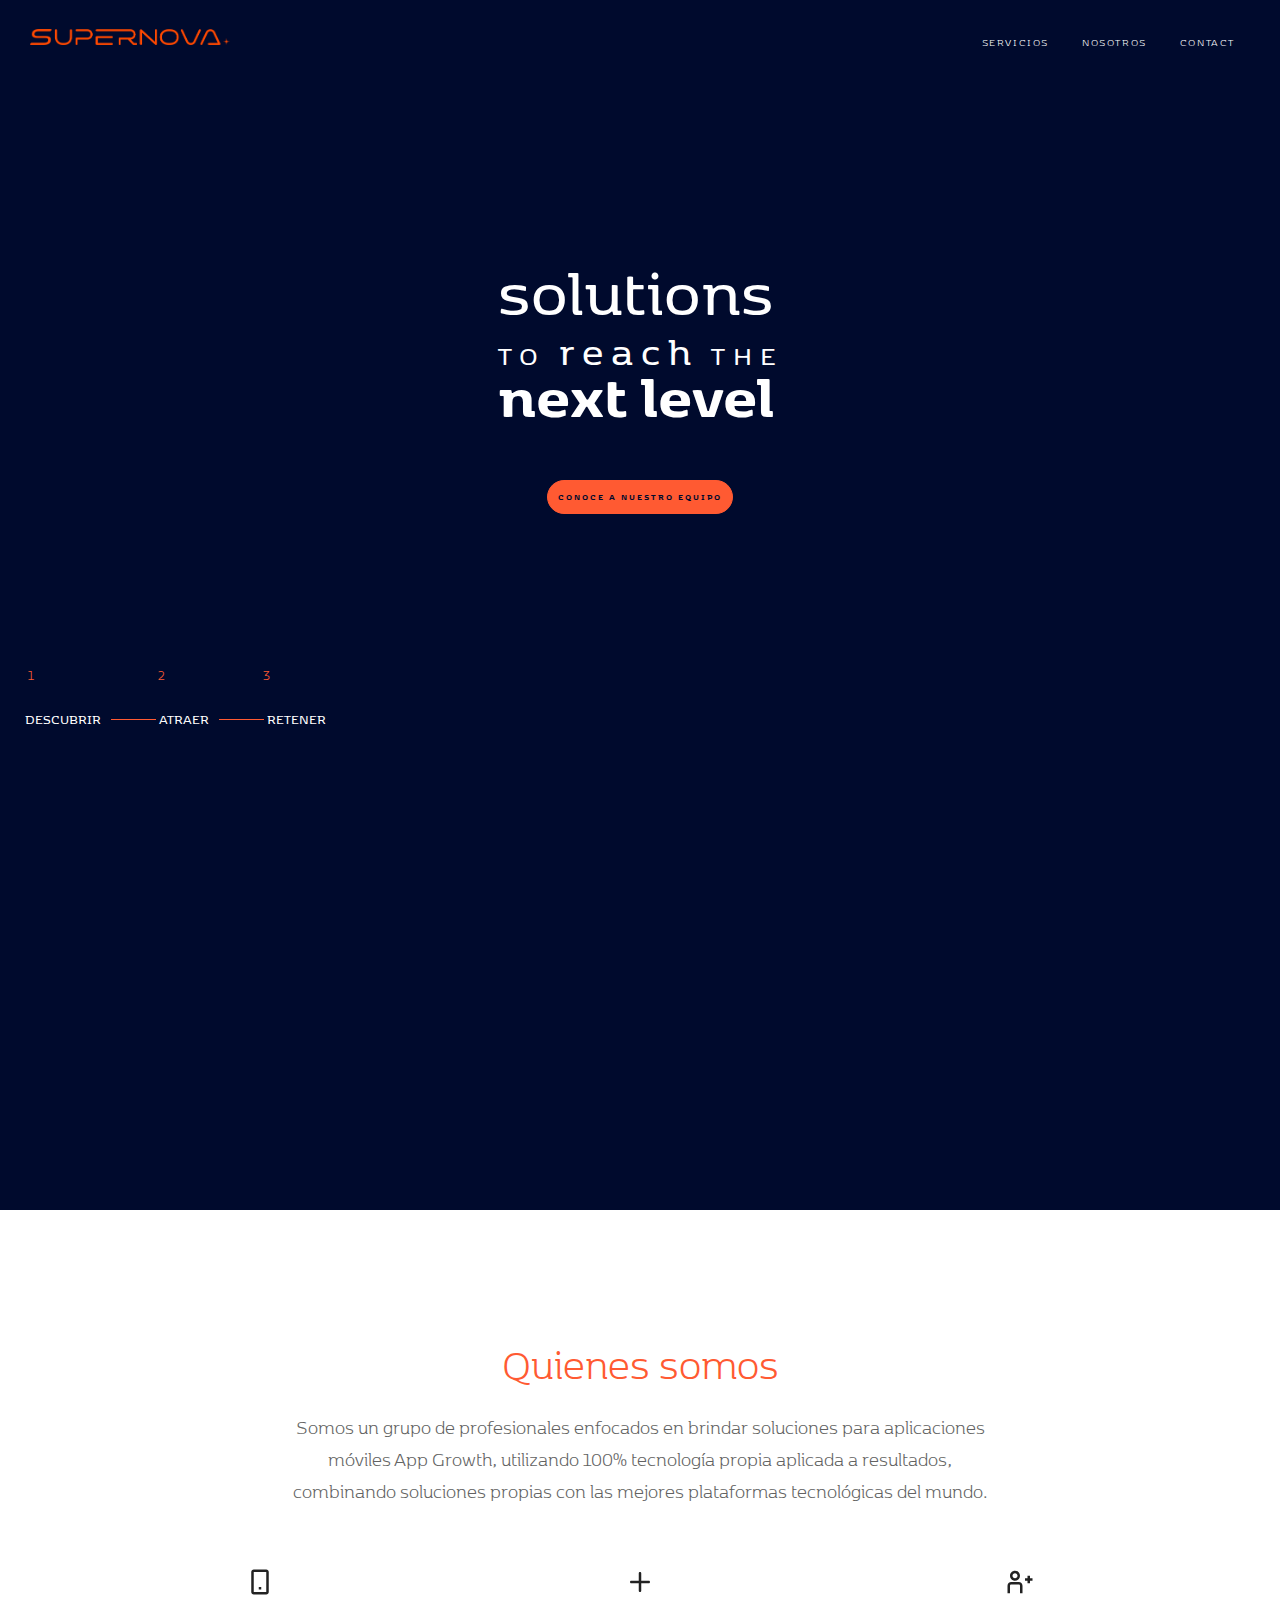
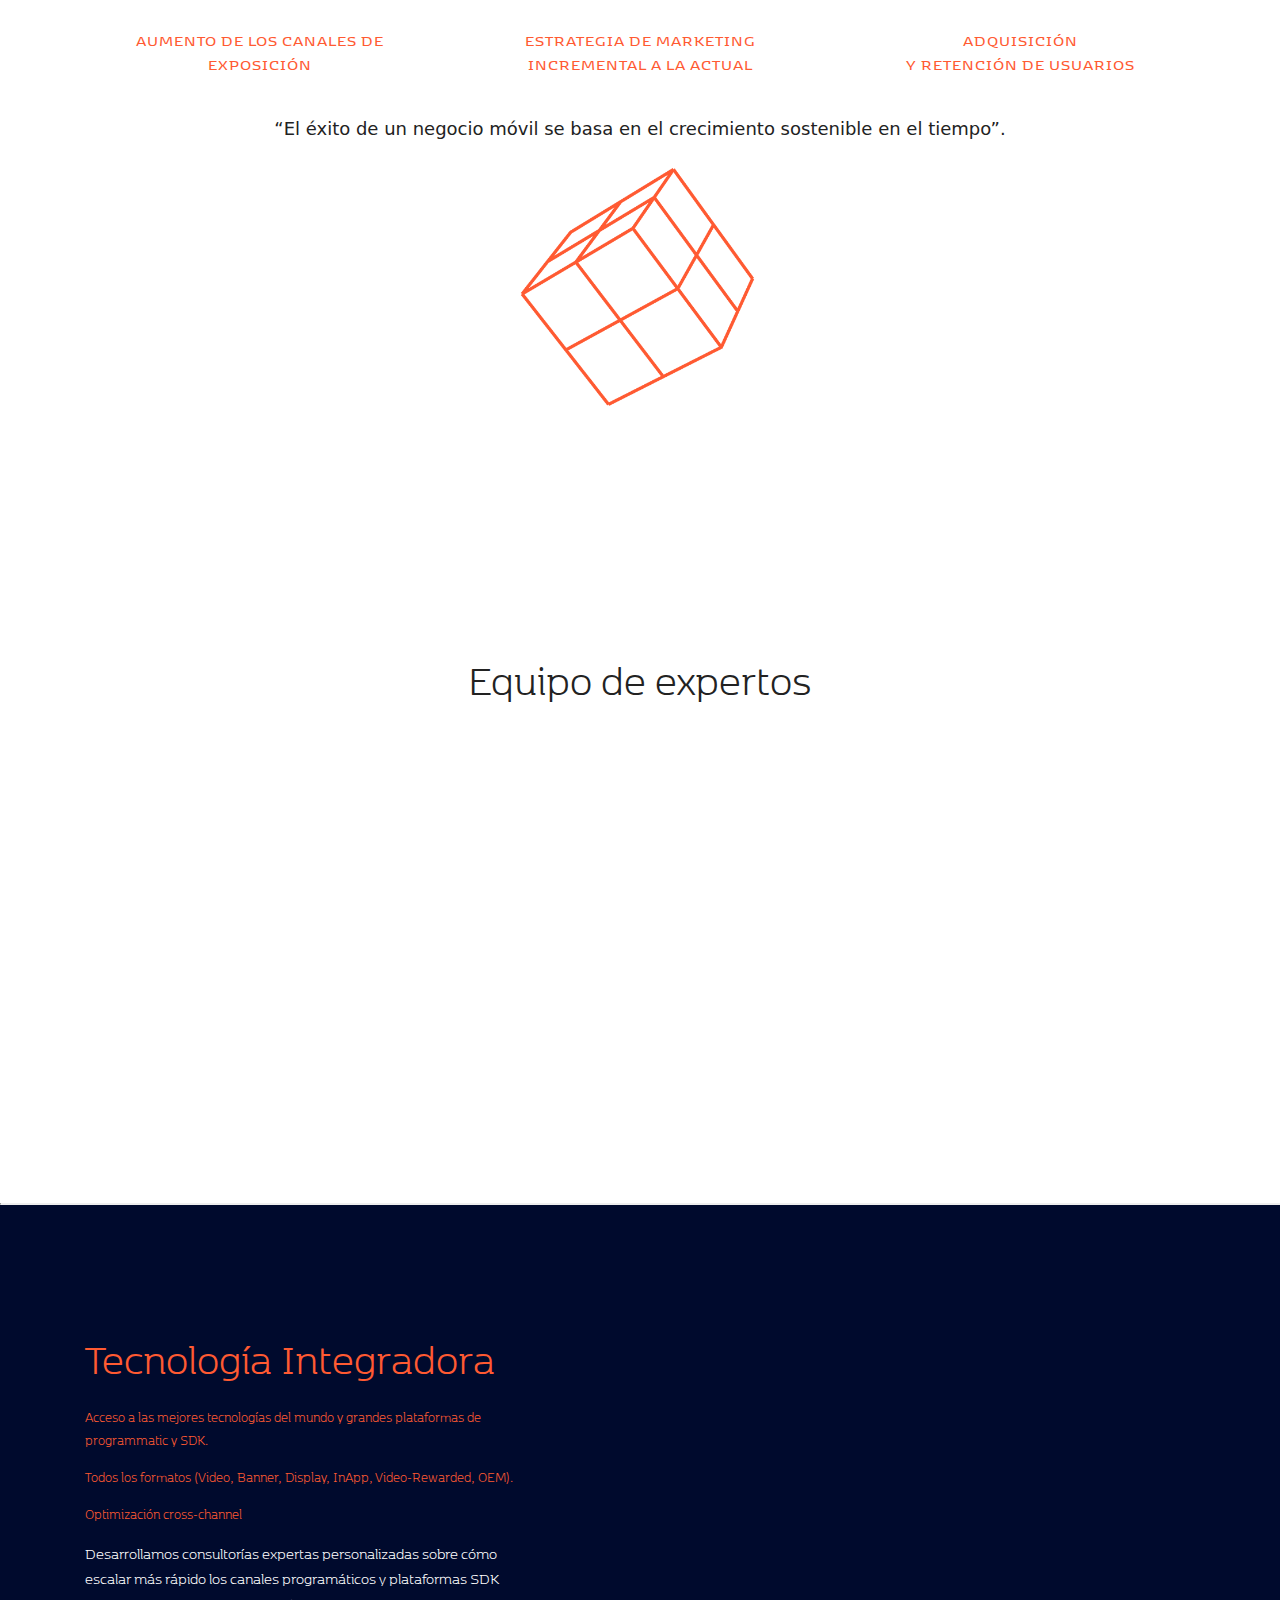
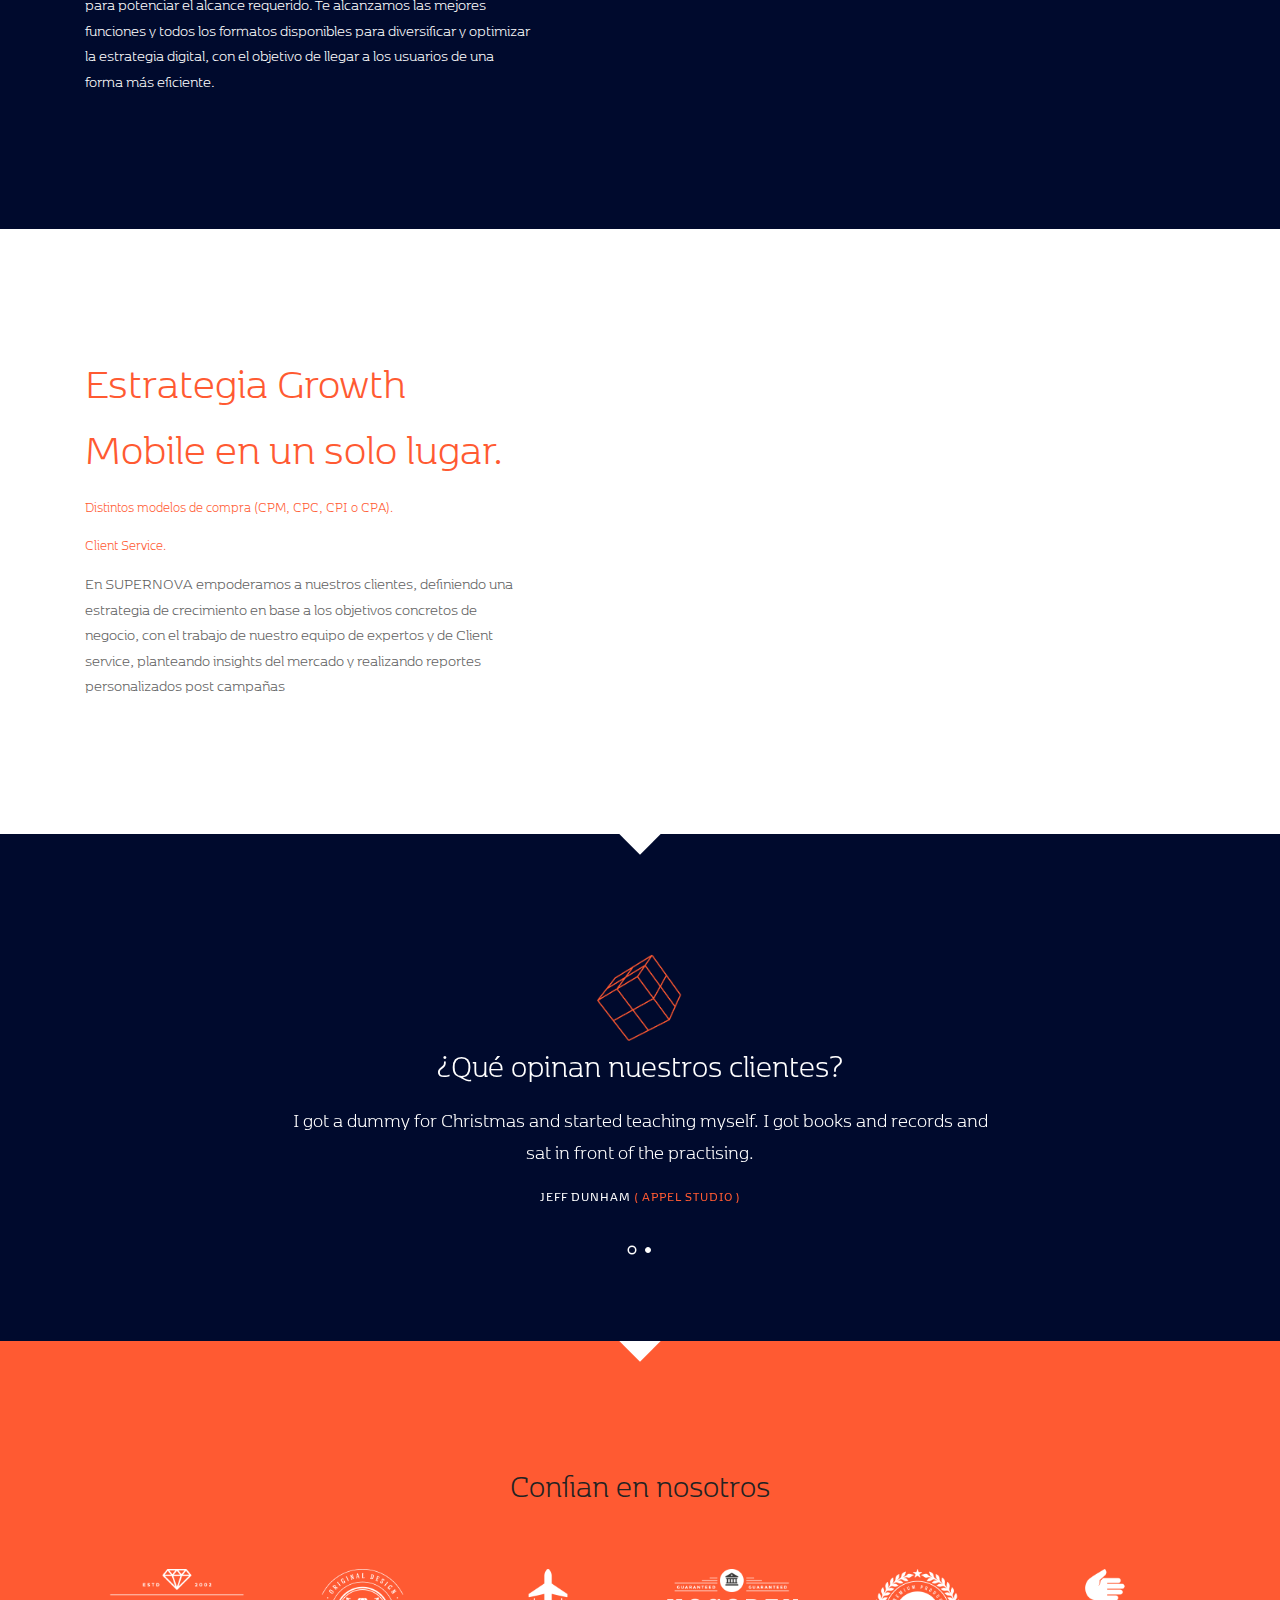
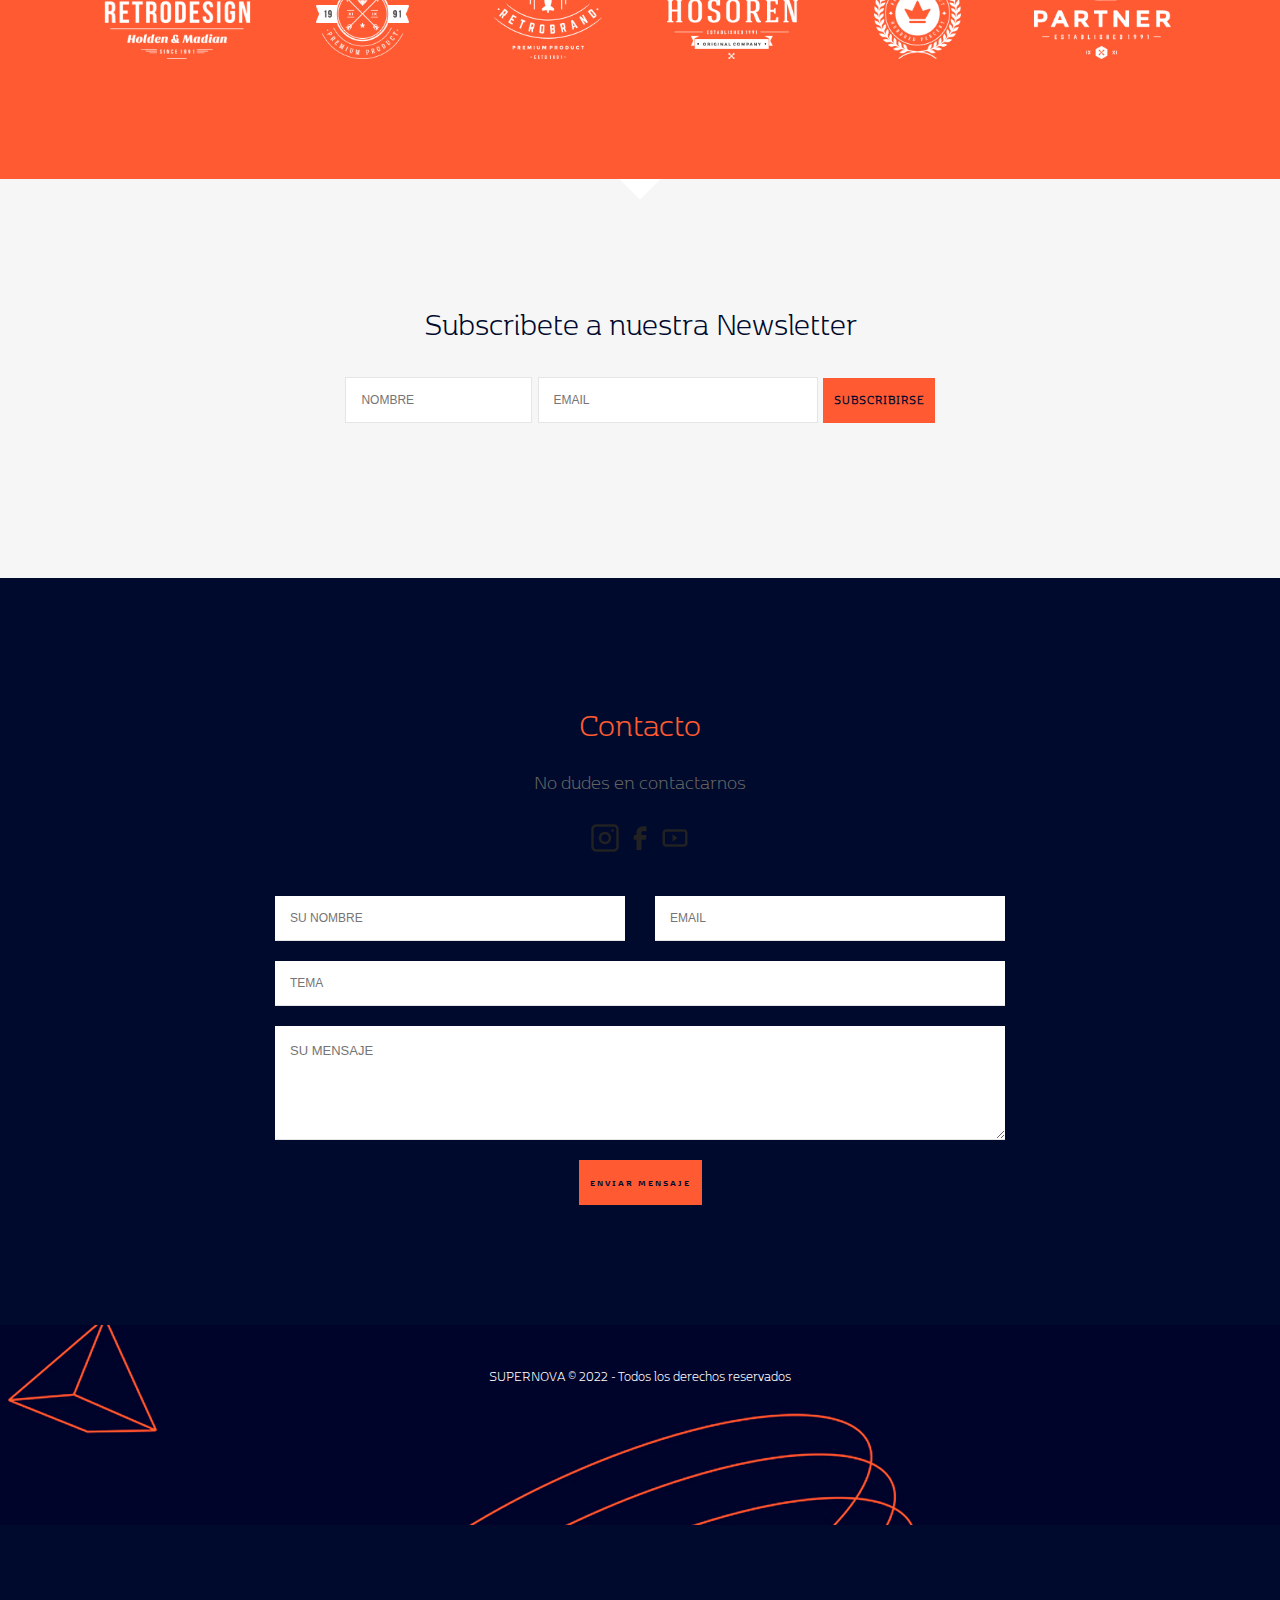
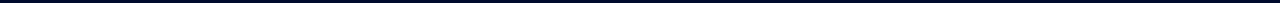
==== commit 1a6cc126: "hello" ====
--- a/index.html
+++ b/index.html
@@ -21,9 +21,11 @@
     <link href="css/style.css" rel="stylesheet" type="text/css" />
     <link href="css/bootstrap.css" rel="stylesheet" type="text/css" />
     <link href="css/plugins/animate.css" rel="stylesheet" type="text/css" />
+    <link rel="stylesheet" href="https://cdnjs.cloudflare.com/ajax/libs/animate.css/4.1.1/animate.min.css" />
+
 </head>
 
-<body class="wow-animate body-index">
+<body class="wow-animate body-index  fondo-section">
 
     <!-- Site preloader -->
     <section id="preloader">
@@ -41,8 +43,8 @@
                 <!-- Logo -->
                 <div class="logo">
                     <a href="index.html">
-                        <img class="logo-light" src="imagenes/logos/logo-light.png" alt="Supernova" />
-                        <img class="logo-dark" src="imagenes/logos/logo-dark.png" alt="Supernova" />
+                        <img class="logo-light" src="imagenes/logos/logo naranja.png" alt="Supernova" />
+                        <img class="logo-dark" src="imagenes/logos/logo-azul.png" alt="Supernova" />
                     </a>
                 </div>
                 <!-- End Logo -->
@@ -55,21 +57,37 @@
 
                 <!-- Navbar Navigation -->
                 <div class="nav-menu singlepage-nav">
-                    <ul class="nav-menu-inner ">
+                    <ul class="nav-menu-inner">
+
                         <li>
-                            <a class="current" href="#intro">Home</a>
+                            <a class="external menu-has-sub">servicios </a>
+                            <ul class="sub-dropdown dropdown">
+
+
+                                <li>
+                                    <a href="#tecnologia" class="menu-has-sub"> Tecnología Integradora</a>
+
+                                </li>
+                                <li>
+                                    <a href="#estrategia" class="menu-has-sub">Estrategia Growth Mobile en un solo
+                                        lugar</a>
+
+                                </li>
+                                <li><a href="#equipo" class="menu-has-sub">Equipo de expertos y servicio
+                                        personalizado</a></li>
+                            </ul>
                         </li>
                         <li>
-                            <a href="#contact-us">Nosotros</a>
+                            <a href="#about">NOSOTROS</a>
                         </li>
+
+
                         <li>
-                            <a href="#contact-us">Servicios</a>
+                            <a href="#contact-us">Contact</a>
                         </li>
-                        <li>
-                            <a href="#contact-us">Clientes Supernova</a>
-                        </li>
+
+
                     </ul>
-
                 </div>
                 <!-- End Navbar Navigation -->
 
@@ -78,11 +96,11 @@
         <!-- End Header -->
 
         <!--home-->
-        <section id="home" class="section-padding mid">
+        <section id="home" class="section-padding mid section-home ">
             <div class="column">
 
 
-                <div class="container col-md-6 container ">
+                <div class="container col-md-6 container animate__animated animate__bounceIn ">
                     <div class="row justify-content-center">
 
                         <p class="d-flex flex-column hero justify-content-center">
@@ -97,7 +115,7 @@
 
 
                 <div class="row justify-content-center  margen2">
-                    <a class="boton" href="" target="_blank ">CONOCE A NUESTRO EQUIPO</a>
+                    <a class="boton " href="" target="_blank ">CONOCE A NUESTRO EQUIPO</a>
                 </div>
             </div>
             <div class=" flex-column col align-self-start media">
@@ -109,8 +127,8 @@
                 </div>
                 <div class="texto-secundario">
 
-                    <div class="row margen1">
-                        <div class="d-flex row align-items-center">
+                    <div class="row margen1 ">
+                        <div class="d-flex row align-items-center growth">
                             </p>DESCUBRIR</p>
                             <div class=" line-1"></div>
                         </div>
@@ -151,13 +169,13 @@
 
 
         </section>
-        <!-- End Pricing Section --> -->
+        <!-- End Pricing Section -->
 
 
 
 
         <!-- About Section -->
-        <section id="about" class="section-padding">
+        <section id="about" class="section-padding margen-quienes  fondo-blanco">
             <div class="container text-center mb-60">
                 <h1 class=" naranja">Quienes somos</h1>
                 <p class="lead-lg max-width-700"> Somos un grupo de profesionales enfocados en brindar soluciones para
@@ -210,20 +228,30 @@
 
                     </div>
 
-                </div>
-                <h5 class="mt-3">“El éxito de un negocio móvil se basa en el crecimiento sostenible en el tiempo”.</h5>
-
-            </div>
+
+                </div>
+                <h5 class="mt-4">“El éxito de un negocio móvil se basa en el crecimiento sostenible en el tiempo”.</h5>
+                <div class="container mt-4">
+                    <img src="/imagenes/elementosgraficos/elementos animables/element_Mesa de trabajo 1 copia.png  "
+                        alt="cubo" class="animate__animated animate__slideInUp  col-md-3 ">
+                </div>
         </section>
         <!-- End About Section -->
 
+
+
+
+
+
+
+
+
+
         <!-- Team Section -->
-        <section id="team" class="section-padding">
+        <section id="equipo" class="section-padding fondo-blanco">
             <div class="container text-center">
-                <h1>Meet Our Team</h1>
-                <p class="lead-lg max-width-700 mb-60">Eprehenderit in voluptate velit esse cillum dolore eu fugiat
-                    nulla
-                    pariatur. Excepteur sint occaecat cupidatat non proident</p>
+                <h1>Equipo de expertos</h1>
+
             </div>
             <div class="container">
                 <div class="rows">
@@ -232,673 +260,575 @@
                     <!--Team Carousel -->
                     <div class="owl-carousel team-carousel nf-carousel-theme">
 
-                        <div class="item wow fadeInUp">
-                            <div class="team-item">
-                                <div class="team-item-img">
-                                    <img src="img/team/01.jpg" alt="" />
+                        <div class="item wow fadeInUp  d-flex flex-column ">
+                            <div class="team-item ">
+                                <div class="team-item-img row justify-content-center">
+                                    <img class="col-md-10" src="imagenes/elementosgraficos/equipo de expertos/Sin título-1_Mesa de trabajo 1 copia 2.jpg" />
                                     <div class="team-item-detail">
-                                        <div class="team-item-detail-inner light-color">
-                                            <ul class="social">
-                                                <li><a href="https://www.facebook.com/" target="_blank"><i
-                                                            class="fa fa-facebook"></i></a></li>
-                                                <li><a href="https://www.twitter.com/" target="_blank"><i
-                                                            class="fa fa-twitter"></i></a></li>
-                                                <li><a href="https://www.dribbble.com/" target="_blank"><i
-                                                            class="fa fa-dribbble"></i></a></li>
-                                                <li><a href="https://www.linkedin.com/" target="_blank"><i
-                                                            class="fa fa-linkedin"></i></a></li>
-                                            </ul>
+                                        <div class="team-item-detail">
+                                            <div class="team-item-detail-inner light-color naranja">
+                                                <ul class="social">
+                                                    <li><a href="https://www.facebook.com/" target="_blank"><i class="fa fa-facebook"></i></a></li>
+                                                    <li><a href="https://www.twitter.com/" target="_blank"><i class="fa fa-twitter"></i></a></li>
+                                                    <li><a href="https://www.dribbble.com/" target="_blank"><i class="fa fa-dribbble"></i></a></li>
+                                                    <li><a href="https://www.linkedin.com/" target="_blank"><i class="fa fa-linkedin"></i></a></li>
+                                                </ul>
+                                            </div>
                                         </div>
+                             
                                     </div>
                                 </div>
                                 <div class="team-item-info">
                                     <h5 class="alt-title">Mitchell KAPPOS</h5>
-                                    <p class="">Graphic Designer</p>
+                                    <p class=" naranja">Graphic Designer</p>
                                 </div>
                             </div>
                         </div>
 
                         <div class="item wow fadeInUp" data-wow-delay="0.1s">
                             <div class="team-item">
-                                <div class="team-item-img">
-                                    <img src="img/team/02.jpg" alt="" />
+                                <div class="team-item-img row justify-content-center">
+                                    <img class="col-md-10" src="imagenes/elementosgraficos/equipo de expertos/Sin título-1_Mesa de trabajo 1 copia.jpg" />
                                     <div class="team-item-detail">
                                         <div class="team-item-detail-inner light-color">
                                             <ul class="social">
-                                                <li><a href="https://www.facebook.com/" target="_blank"><i
-                                                            class="fa fa-facebook"></i></a></li>
-                                                <li><a href="https://www.twitter.com/" target="_blank"><i
-                                                            class="fa fa-twitter"></i></a></li>
-                                                <li><a href="https://www.dribbble.com/" target="_blank"><i
-                                                            class="fa fa-dribbble"></i></a></li>
-                                                <li><a href="https://www.linkedin.com/" target="_blank"><i
-                                                            class="fa fa-linkedin"></i></a></li>
+                                                <li><a href="https://www.facebook.com/" target="_blank"><i class="fa fa-facebook"></i></a></li>
+                                                <li><a href="https://www.twitter.com/" target="_blank"><i class="fa fa-twitter"></i></a></li>
+                                                <li><a href="https://www.dribbble.com/" target="_blank"><i class="fa fa-dribbble"></i></a></li>
+                                                <li><a href="https://www.linkedin.com/" target="_blank"><i class="fa fa-linkedin"></i></a></li>
                                             </ul>
                                         </div>
                                     </div>
                                 </div>
                                 <div class="team-item-info">
                                     <h5 class="alt-title">Leonardo da Vinci</h5>
-                                    <p class="">Front-End Dev</p>
+                                    <p class=" naranja">Front-End Dev</p>
                                 </div>
                             </div>
                         </div>
 
                         <div class="item wow fadeInUp" data-wow-delay="0.2s">
                             <div class="team-item">
-                                <div class="team-item-img">
-                                    <img src="img/team/03.jpg" alt="" />
+                                <div class="team-item-img row justify-content-center">
+                                    <img class="col-md-10" src="imagenes/elementosgraficos/equipo de expertos/Sin título-1_Mesa de trabajo 1.jpg "/>
                                     <div class="team-item-detail">
-                                        <div class="team-item-detail-inner light-color">
+                                        <div class="team-item-detail-inner light-color naranja">
                                             <ul class="social">
-                                                <li><a href="https://www.facebook.com/" target="_blank"><i
-                                                            class="fa fa-facebook"></i></a></li>
-                                                <li><a href="https://www.twitter.com/" target="_blank"><i
-                                                            class="fa fa-twitter"></i></a></li>
-                                                <li><a href="https://www.dribbble.com/" target="_blank"><i
-                                                            class="fa fa-dribbble"></i></a></li>
-                                                <li><a href="https://www.linkedin.com/" target="_blank"><i
-                                                            class="fa fa-linkedin"></i></a></li>
+                                                <li><a href="https://www.facebook.com/" target="_blank"><i class="fa fa-facebook"></i></a></li>
+                                                <li><a href="https://www.twitter.com/" target="_blank"><i class="fa fa-twitter"></i></a></li>
+                                                <li><a href="https://www.dribbble.com/" target="_blank"><i class="fa fa-dribbble"></i></a></li>
+                                                <li><a href="https://www.linkedin.com/" target="_blank"><i class="fa fa-linkedin"></i></a></li>
                                             </ul>
                                         </div>
                                     </div>
                                 </div>
                                 <div class="team-item-info">
                                     <h5 class="alt-title">John Doe</h5>
-                                    <p class="">Project Manager</p>
+                                <div class="te src="<img src="imagenes/elementosgraficos/equipo de expertos/Sin título-1_Mesa de trabajo 1 copia 2.jpg"" alt="" />
+                                    <p class="naranja">Project Manager</p>
                                 </div>
                             </div>
                         </div>
 
+                            </div>
+                        </div>
+    <!--End Team Carousel --->
+
+    </div>
+    </div>
+    </section>
+    <!-- End Team Section -->
+
+    <hr />
+
+    <!-- Features Section -->
+    <section id="tecnologia" class="section-padding fondoazul textos-teconologia">
+
+        <div class="container ">
+            <div class="row">
+                <div class="col-md-5 mb-sm-30  ">
+                    <h1 class=" title-servicio naranja "> Tecnología Integradora</h1>
+                    <p class="naranja">Acceso a las mejores tecnologías del mundo y grandes plataformas de
+                        programmatic y SDK.</p>
+                    <p class="naranja">Todos los formatos (Video, Banner, Display, InApp, Video-Rewarded, OEM).</p>
+                    <p class="naranja">Optimización cross-channel</p>
+                    <p class="large blanco">
+
+                        Desarrollamos consultorías expertas personalizadas sobre cómo escalar más rápido los canales
+                        programáticos y plataformas SDK para potenciar el alcance requerido.
+                        Te alcanzamos las mejores funciones y todos los formatos disponibles para diversificar y
+                        optimizar la estrategia digital, con el objetivo de llegar a los usuarios de una forma más
+                        eficiente.
+                    </p>
+
+                </div>
+
+                <div class="col-md-7 text-right wow fadeInUp">
+                    <img src="imagenes/growth-tecno/tecnologia.jpg" style="max-width: 580px; width: 100%;" alt="equipo"
+                        class="col-md-10 " />
+                </div>
+
+            </div>
+        </div>
+    </section>
+
+    
+    <section id="estrategia" class="section-padding textos-teconologia  fondo-blanco">
+
+        <div class="container">
+            <div class="row">
+                <div class="col-md-5 mb-sm-30">
+                    <h1 class=" title-servicio naranja">Estrategia Growth Mobile en un solo lugar.</h1>
+                    <p class="naranja">Distintos modelos de compra (CPM, CPC, CPI o CPA).</p>
+                    <p class="naranja">Client Service.</p>
+
+                    <p class="large">
+                        En SUPERNOVA empoderamos a nuestros clientes, definiendo una estrategia de crecimiento en
+                        base a los objetivos concretos de negocio, con el trabajo de nuestro equipo de expertos y de
+                        Client service, planteando insights del mercado y realizando reportes personalizados post
+                        campañas
+                    </p>
+
+                </div>
+                
+
+                <div class="col-md-7 text-right wow fadeInUp">
+                    <img src="imagenes/growth-tecno/mobilesdks.png" max-width: 580px; width: 100%; alt="teamwork" class="col-md-10 " />
+                </div>
+
+            </div>
+        </div>
+    </section>
+
+
+
+
+
+
+    <!-- Testimonials Section -->
+    <section id="testimonials" class="section-padding fondoazul dark-bg pos-section "
+        data-stellar-background-ratio="0.4" data-background-img="img/full/15.jpg">
+        <!-- page triangle shape -->
+        <div class="page-triangle white-bg"></div>
+        <!-- End page triangle shape -->
+        <div class="container">
+
+            <div class="container fondoazul">
+
+
+                <div class="container fondozul">
+                    <div class="owl-carousel testimonial-carousel nf-carousel-theme white fondoazul">
                         <div class="item">
-                            <div class="team-item">
-                                <div class="team-item-img">
-                                    <img src="img/team/04.jpg" alt="" />
-                                    <div class="team-item-detail">
-                                        <div class="team-item-detail-inner light-color">
-                                            <ul class="social">
-                                                <li><a href="https://www.facebook.com/" target="_blank"><i
-                                                            class="fa fa-facebook"></i></a></li>
-                                                <li><a href="https://www.twitter.com/" target="_blank"><i
-                                                            class="fa fa-twitter"></i></a></li>
-                                                <li><a href="https://www.dribbble.com/" target="_blank"><i
-                                                            class="fa fa-dribbble"></i></a></li>
-                                                <li><a href="https://www.linkedin.com/" target="_blank"><i
-                                                            class="fa fa-linkedin"></i></a></li>
-                                            </ul>
-                                        </div>
+                            <div class="testimonial text-center max-width-700 ">
+                                <img src="./imagenes/elementosgraficos/elementos animables/element_Mesa de trabajo 1 copia.png"
+                                    alt="piramide" class=" col-md-2">
+                                <h2>¿Qué opinan nuestros clientes?</h2>
+                                <p class="lead-lg">I got a dummy for Christmas and started teaching myself. I got books
+                                    and
+                                    records and sat in front of the practising.</p>
+                                <h6 class="quote-author alt-title">Jeff Dunham <span class="text-regular naranja">(
+                                        Appel Studio
+                                        )</span></h6>
+                            </div>
+                        </div>
+
+                        <div class="container ">
+                            <div class="owl-carousel testimonial-carousel nf-carousel-theme white ">
+                                <div class="item">
+                                    <div class="testimonial text-center max-width-700">
+                                        <img src="./imagenes/elementosgraficos/elementos animables/element_Mesa de trabajo 1 copia.png"
+                                            alt="piramide" class=" col-md-2">
+                                        <h2>¿Qué opinan nuestros clientes?</h2>
+                                        <p class="lead-lg">I got a dummy for Christmas and started teaching myself. I
+                                            got books and
+                                            records and sat in front of the practising.</p>
+                                        <h6 class="quote-author alt-title">Jeff Dunham <span
+                                                class="text-regular naranja">( Appel
+                                                Studio
+                                                )</span></h6>
                                     </div>
                                 </div>
-                                <div class="team-item-info">
-                                    <h5 class="alt-title">Michael Lee</h5>
-                                    <p>Web Developer</p>
-                                </div>
-                            </div>
-                        </div>
-
-                        <div class="item">
-                            <div class="team-item">
-                                <div class="team-item-img">
-                                    <img src="img/team/05.jpg" alt="" />
-                                    <div class="team-item-detail">
-                                        <div class="team-item-detail-inner light-color">
-                                            <ul class="social">
-                                                <li><a href="https://www.facebook.com/" target="_blank"><i
-                                                            class="fa fa-facebook"></i></a></li>
-                                                <li><a href="https://www.twitter.com/" target="_blank"><i
-                                                            class="fa fa-twitter"></i></a></li>
-                                                <li><a href="https://www.dribbble.com/" target="_blank"><i
-                                                            class="fa fa-dribbble"></i></a></li>
-                                                <li><a href="https://www.linkedin.com/" target="_blank"><i
-                                                            class="fa fa-linkedin"></i></a></li>
-                                            </ul>
-                                        </div>
-                                    </div>
-                                </div>
-                                <div class="team-item-info">
-                                    <h5 class="alt-title">Mitchell KAPPOS</h5>
-                                    <p class="">Graphic Designer</p>
-                                </div>
-                            </div>
-                        </div>
-
-                        <div class="item">
-                            <div class="team-item">
-                                <div class="team-item-img">
-                                    <img src="img/team/06.jpg" alt="" />
-                                    <div class="team-item-detail">
-                                        <div class="team-item-detail-inner light-color">
-                                            <ul class="social">
-                                                <li><a href="https://www.facebook.com/" target="_blank"><i
-                                                            class="fa fa-facebook"></i></a></li>
-                                                <li><a href="https://www.twitter.com/" target="_blank"><i
-                                                            class="fa fa-twitter"></i></a></li>
-                                                <li><a href="https://www.dribbble.com/" target="_blank"><i
-                                                            class="fa fa-dribbble"></i></a></li>
-                                                <li><a href="https://www.linkedin.com/" target="_blank"><i
-                                                            class="fa fa-linkedin"></i></a></li>
-                                            </ul>
-                                        </div>
-                                    </div>
-                                </div>
-                                <div class="team-item-info">
-                                    <h5 class="alt-title">Leonardo da Vinci</h5>
-                                    <p class="">Front-End Dev</p>
-                                </div>
-                            </div>
-                        </div>
-
-                    </div>
-                    <!--End Team Carousel --->
-
-                </div>
-            </div>
-        </section>
-        <!-- End Team Section -->
-
-        <hr />
-
-        <!-- Features Section -->
-        <section id="features" class="section-padding fondoazul">
-
-            <div class="container">
-                <div class="row">
-                    <div class="col-md-5 mb-sm-30  ">
-                        <h1 class=" title-servicio naranja">Tecnología Integradora</h1>
-                        <p class="naranja">Acceso a las mejores tecnologías del mundo y grandes plataformas de
-                            programmatic y SDK.</p>
-                        <p class="naranja">Todos los formatos (Video, Banner, Display, InApp, Video-Rewarded, OEM).</p>
-                        <p class="naranja">Optimización cross-channel</p>
-                        <p class="large blanco">
-
-                            Desarrollamos consultorías expertas personalizadas sobre cómo escalar más rápido los canales
-                            programáticos y plataformas SDK para potenciar el alcance requerido.
-                            Te alcanzamos las mejores funciones y todos los formatos disponibles para diversificar y
-                            optimizar la estrategia digital, con el objetivo de llegar a los usuarios de una forma más
-                            eficiente.
+                            </div>
+    </section>
+    <!-- End Testimonials Section -->
+
+
+
+
+
+    <!-- Client Logo Section -->
+    <section id="social_section" class="section-padding b-naranja  pos-section" data-stellar-background-ratio="0.4"
+        data-background-img="img/full/13.jpg">
+
+        <!-- page triangle shape -->
+        <div class="page-triangle white-bg"></div>
+        <!-- End page triangle shape -->
+
+        <div class="container text-center">
+            <h2 class="mb-60">Confian en nosotros</h2>
+
+            <div class="owl-carousel client-carousel">
+                <div class="item">
+                    <div class="client-logo">
+                        <a href="#">
+                            <img src="img/logos/01.png" alt="" /></a>
+                    </div>
+                </div>
+                <div class="item">
+                    <div class="client-logo">
+                        <a href="#">
+                            <img src="img/logos/02.png" alt="" /></a>
+                    </div>
+                </div>
+                <div class="item">
+                    <div class="client-logo">
+                        <a href="#">
+                            <img src="img/logos/03.png" alt="" /></a>
+                    </div>
+                </div>
+                <div class="item">
+                    <div class="client-logo">
+                        <a href="#">
+                            <img src="img/logos/04.png" alt="" /></a>
+                    </div>
+                </div>
+                <div class="item">
+                    <div class="client-logo">
+                        <a href="#">
+                            <img src="img/logos/05.png" alt="" /></a>
+                    </div>
+                </div>
+                <div class="item">
+                    <div class="client-logo">
+                        <a href="#">
+                            <img src="img/logos/06.png" alt="" /></a>
+                    </div>
+                </div>
+                <div class="item">
+                    <div class="client-logo">
+                        <a href="#">
+                            <img src="img/logos/08.png" alt="" /></a>
+                    </div>
+                </div>
+                <div class="item">
+                    <div class="client-logo">
+                        <a href="#">
+                            <img src="img/logos/09.png" alt="" /></a>
+                    </div>
+                </div>
+                <div class="item">
+                    <div class="client-logo">
+                        <a href="#">
+                            <img src="img/logos/02.png" alt="" /></a>
+                    </div>
+                </div>
+                <div class="item">
+                    <div class="client-logo">
+                        <a href="#">
+                            <img src="img/logos/03.png" alt="" /></a>
+                    </div>
+                </div>
+            </div>
+
+        </div>
+    </section>
+    <!-- End Client Logo Section -->
+
+    <!-- Blog Section 
+    <section id="blog" class="section-padding">
+        <div class="container">
+
+            <h1 class="mb-60 text-center">Our Latest News</h1>
+
+            <div class="row">
+
+                <div class="col-md-4 col-sm-6 mb-sm-30 wow fadeIn" data-wow-duration="2s" data-wow-delay="0.1s">
+                    <!-- Post 
+                    <div class="blog-post">
+                        <div class="post-media">
+                            <img src="img/blog/01.jpg" alt="blog" />
+                        </div>
+                        <div class="post-meta">
+                            <span>by <a>John Doe</a>,</span>
+                            <span class="post-date">06 Jan 2016</span>
+                        </div>
+                        <div class="post-header">
+                            <h4 class="alt-title"><a href="">We denounce with righteous the indignation and
+                                    dislike</a>
+                            </h4>
+                        </div>
+                        <div class="post-tag">
+                            <span><a href="#">Branding</a></span>
+                            <span><a href="#">Design</a></span>
+                        </div>
+                    </div>
+                    <!-- End Post
+                </div>
+
+                <div class="col-md-4 col-sm-6 mb-sm-30 wow fadeIn" data-wow-duration="2s" data-wow-delay="0.2s">
+                    <!-- Post
+                    <div class="blog-post">
+                        <div class="post-media">
+                            <img src="img/blog/02.jpg" alt="blog" />
+                        </div>
+                        <div class="post-meta">
+                            <span>by <a>John Doe</a>,</span>
+                            <span class="post-date">04 Jan 2016</span>
+                        </div>
+                        <div class="post-header">
+                            <h4 class="alt-title"><a href="">that they cannot foresee the pain and trouble that are
+                                    bound</a></h4>
+                        </div>
+                        <div class="post-tag">
+                            <span><a href="#">Branding</a></span>
+                            <span><a href="#">Photography</a></span>
+                        </div>
+                    </div>
+                    <!-- End Post 
+
+                <div class="col-md-4 col-sm-6 mb-sm-30 wow fadeIn" data-wow-duration="2s" data-wow-delay="0.1s">
+                    <!-- Post 
+                    <div class="blog-post">
+                        <div class="post-media">
+                            <img src="img/blog/03.jpg" alt="blog" />
+                        </div>
+                        <div class="post-meta">
+                            <span>by <a>John Doe</a>,</span>
+                            <span class="post-date">01 Jan 2016</span>
+                        </div>
+                        <div class="post-header">
+                            <h4 class="alt-title"><a href="">which is the same as saying from through shrinking
+                                    toil...</a></h4>
+                        </div>
+                        <div class="post-tag">
+                            <span><a href="#">Branding</a></span>
+                            <span><a href="#">Image</a></span>
+                        </div>
+                    </div>
+                    <!-- End Post 
+                </div>
+
+            </div>
+
+            <div class="rows text-center mt-60">
+                <a href="#" class="link">View All Blog <i class="fa fa-angle-right right"></i></a>
+            </div>
+
+        </div>
+    </section>
+    <!-- End Blog Section -->
+
+    <!-- Newsletter Section -->
+    <section id="newsletter" class="section-padding gray-bg pos-section">
+        <!-- page triangle shape -->
+        <div class="page-triangle white-bg"></div>
+        <!-- End page triangle shape -->
+        <div class="container">
+            <div class="row">
+                <div class="col-md-8 offset-md-2 text-center">
+                    <form id="subscribe-form" role="form" action="subscribe.php" method="post" novalidate="novalidate">
+                        <h2 class="mb-30 azul">Subscribete a nuestra Newsletter</h2>
+                        <div class="form-field-wrapper">
+                            <input type="text" class="newsletter-input input-lg mb-15 subscribe-form-control"
+                                placeholder="Nombre" name="subscribe-name" id="subscribe-name" />
+                            <input type="email"
+                                class="newsletter-input input-lg form-full mb-15 subscribe-form-control required"
+                                placeholder="Email" name="subscribe-email" id="subscribe-email" aria-required="true" />
+                            <button type="submit" class="btn  mb-15 boton2">Subscribirse</button>
+                        </div>
+
+                    </form>
+                </div>
+            </div>
+        </div>
+    </section>
+    <!-- End Newsletter Section -->
+
+    <!-- Contact Form Section -->
+    <section id="contact-us" class="section-padding">
+        <div class="container text-center">
+            <p class="Servicios">Contacto</p>
+            <p class="lead-lg max-width-700 mb-60">No dudes en contactarnos</p>
+
+
+            <div class="container icons">
+
+                <a href="">
+                    <i><svg class="icono" width="24" height="24" viewBox="0 0 24 24" fill="none"
+                            xmlns="http://www.w3.org/2000/svg">
+                            <path fill-rule="evenodd" clip-rule="evenodd"
+                                d="M12 7C9.23858 7 7 9.23858 7 12C7 14.7614 9.23858 17 12 17C14.7614 17 17 14.7614 17 12C17 9.23858 14.7614 7 12 7ZM9 12C9 13.6569 10.3431 15 12 15C13.6569 15 15 13.6569 15 12C15 10.3431 13.6569 9 12 9C10.3431 9 9 10.3431 9 12Z"
+                                fill="currentColor" />
+                            <path
+                                d="M18 5C17.4477 5 17 5.44772 17 6C17 6.55228 17.4477 7 18 7C18.5523 7 19 6.55228 19 6C19 5.44772 18.5523 5 18 5Z"
+                                fill="currentColor" />
+                            <path fill-rule="evenodd" clip-rule="evenodd"
+                                d="M5 1C2.79086 1 1 2.79086 1 5V19C1 21.2091 2.79086 23 5 23H19C21.2091 23 23 21.2091 23 19V5C23 2.79086 21.2091 1 19 1H5ZM19 3H5C3.89543 3 3 3.89543 3 5V19C3 20.1046 3.89543 21 5 21H19C20.1046 21 21 20.1046 21 19V5C21 3.89543 20.1046 3 19 3Z"
+                                fill="currentColor" />
+                        </svg>
+                    </i>
+                </a>
+                <a href="">
+                    <i>
+                        <svg class="icono" width="24" height="24" viewBox="0 0 24 24" fill="none"
+                            xmlns="http://www.w3.org/2000/svg">
+                            <path
+                                d="M9.19795 21.5H13.198V13.4901H16.8021L17.198 9.50977H13.198V7.5C13.198 6.94772 13.6457 6.5 14.198 6.5H17.198V2.5H14.198C11.4365 2.5 9.19795 4.73858 9.19795 7.5V9.50977H7.19795L6.80206 13.4901H9.19795V21.5Z"
+                                fill="currentColor" />
+                        </svg>
+                    </i>
+                </a>
+
+                <a href="">
+                    <i>
+                        <svg class="icono" width="24" height="24" viewBox="0 0 24 24" fill="none"
+                            xmlns="http://www.w3.org/2000/svg">
+                            <path fill-rule="evenodd" clip-rule="evenodd"
+                                d="M5 7H19C19.5523 7 20 7.44771 20 8V16C20 16.5523 19.5523 17 19 17H5C4.44772 17 4 16.5523 4 16V8C4 7.44772 4.44772 7 5 7ZM2 8C2 6.34315 3.34315 5 5 5H19C20.6569 5 22 6.34315 22 8V16C22 17.6569 20.6569 19 19 19H5C3.34315 19 2 17.6569 2 16V8ZM10 9L14 12L10 15V9Z"
+                                fill="currentColor" />
+                        </svg>
+
+
+                    </i>
+                </a>
+
+
+
+
+
+
+
+
+
+
+
+
+
+
+
+            </div>
+
+
+
+
+
+
+
+
+
+
+
+
+
+
+            <!-- Contact form -->
+            <div class="row">
+                <div class="col-md-8 offset-md-2">
+                    <form id="contact" class="contact-form row" role="form">
+                        <div class="col-md-12 text-center">
+                            <h5 class="successContent">
+                                <i class="fa fa-check left" style="color: #5cb45d;"></i> Su mensaje se ah sido enviado.
+                            </h5>
+                            <h5 class="errorContent" style="color: #e1534f;">
+                                Ups! Hubo un problema con el envio.
+                            </h5>
+                        </div>
+
+                        <div class="col-md-6">
+                            <div class="form-field-wrapper">
+                                <input class="input-lg form-full input-fancy" id="form-name" type="text"
+                                    name="form-name" placeholder="su nombre" required />
+                            </div>
+
+
+                        </div>
+                        <div class="col-md-6">
+                            <div class="form-field-wrapper">
+                                <input class="input-lg form-full input-fancy" id="form-email" type="email"
+                                    name="form-email" placeholder="Email" required />
+                            </div>
+                        </div>
+                        <div class="col-md-12">
+                            <div class="form-field-wrapper">
+                                <input class="input-lg form-full input-fancy" id="form-subject" type="text"
+                                    name="form-subject" placeholder="Tema" />
+                            </div>
+                        </div>
+                        <div class="col-md-12">
+                            <div class="form-field-wrapper">
+                                <textarea class="home-contact-txt-msg input-lg form-full input-fancy" id="form-message"
+                                    rows="7" name="form-message" placeholder="Su mensaje" required></textarea>
+                            </div>
+
+                        </div>
+                        <div class="col-md-12">
+                            <button class="btn-contact-submit boton2" type="submit" id="form-submit"
+                                name="submit">Enviar mensaje</button>
+                        </div>
+
+                    </form>
+                </div>
+            </div>
+            <!-- End Contact form -->
+
+        </div>
+    </section>
+    <!-- End Contact Form Section -->
+
+    <!-- Contact Infobar Section 
+    <section class="ptb-60 black-bg text-center dark-bg">
+        <div class="container">
+            <div class="row">
+                <div class="col-md-4 col-sm-6 mb-sm-30">
+                    <div class="contact-info">
+                        <div class="alt-icon-top alt-icon-color">
+                            <i class="icon-phone"></i>
+                        </div>
+                        <p class="large">+40 (0) 012 345 6789</p>
+                    </div>
+                </div>
+                <div class="col-md-4 col-sm-6 mb-sm-30">
+                    <div class="contact-info">
+                        <div class="alt-icon-top alt-icon-color">
+                            <i class="icon-map-pin"></i>
+                        </div>
+                        <p class="large">
+                            250 South Street Baldwin,<br>
+                            NY 11510
                         </p>
-
-                    </div>
-
-                    <div class="col-md-7 text-right wow fadeInUp">
-                        <img src="imagenes/1.avif" style="max-width: 580px; width: 100%;" alt="" class="col-md-10"/>
-                    </div>
-
-                </div>
-            </div>
-        </section>
-        <section id="features" class="section-padding ">
-
-            <div class="container">
-                <div class="row">
-                    <div class="col-md-5 mb-sm-30  ">
-                        <h1 class=" title-servicio naranja">Estrategia Growth Mobile en un solo lugar.</h1>
-                        <p class="naranja">Distintos modelos de compra (CPM, CPC, CPI o CPA).</p>
-                        <p class="naranja">Client Service.</p>
-
-                        <p class="large ">
-                            En SUPERNOVA empoderamos a nuestros clientes, definiendo una estrategia de crecimiento en
-                            base a los objetivos concretos de negocio, con el trabajo de nuestro equipo de expertos y de
-                            Client service, planteando insights del mercado y realizando reportes personalizados post
-                            campañas
-                        </p>
-
-                    </div>
-
-                    <div class="col-md-7 text-right wow fadeInUp">
-                        <img src="imagenes/teamwork.avif"max-width: 580px; width: 100%; alt=""  class="col-md-10"/>
-                    </div>
-
-                </div>
-            </div>
-        </section>
-
-
-
-
-
-
-        <!-- Testimonials Section -->
-        <section id="testimonials" class="section-padding bg-image dark-bg pos-section overlay-dark"
-            data-stellar-background-ratio="0.4" data-background-img="img/full/15.jpg">
-            <!-- page triangle shape -->
-            <div class="page-triangle white-bg"></div>
-            <!-- End page triangle shape -->
-            <div class="container">
-                <div class="owl-carousel testimonial-carousel nf-carousel-theme white">
-                    <div class="item">
-                        <div class="testimonial text-center max-width-700">
-                            <div class="page-icon-sm"><i class="icon-quote"></i></div>
-                            <h2>What People Say?</h2>
-                            <p class="lead-lg">I got a dummy for Christmas and started teaching myself. I got books and
-                                records and sat in front of the practising.</p>
-                            <h6 class="quote-author alt-title">Jeff Dunham <span class="text-regular">( Appel Studio
-                                    )</span></h6>
-                        </div>
-                    </div>
-                    <div class="item">
-                        <div class="testimonial text-center max-width-700">
-                            <div class="page-icon-sm"><i class="icon-quote"></i></div>
-                            <h2>What People Say?</h2>
-                            <p class="lead-lg">you can never eat a pet you name. And anyway, I did my first show in the
-                                third grade it would be like a ventriloquist.</p>
-                            <h6 class="quote-author alt-title">Alexander Theroux <span class="text-regular">( USA
-                                    )</span>
-                            </h6>
-                        </div>
-                    </div>
-                    <div class="item">
-                        <div class="testimonial text-center max-width-700">
-                            <div class="page-icon-sm"><i class="icon-quote"></i></div>
-                            <h2>What People Say?</h2>
-                            <p class="lead-lg">We're not leaving here without Buster, man. Leave no crash-test dummy
-                                Text
-                                all the Rotate Simply behind!</p>
-                            <h6 class="quote-author alt-title">Adam Savage <span class="text-regular">( Artist )</span>
-                            </h6>
-                        </div>
-                    </div>
-                </div>
-            </div>
-        </section>
-        <!-- End Testimonials Section -->
-
-
-
-
-
-        <!-- Client Logo Section -->
-        <section id="social_section" class="section-padding bg-image dark-bg pos-section overlay-dark"
-            data-stellar-background-ratio="0.4" data-background-img="img/full/13.jpg">
-
-            <!-- page triangle shape -->
-            <div class="page-triangle white-bg"></div>
-            <!-- End page triangle shape -->
-
-            <div class="container text-center">
-                <h2 class="mb-60">Trusted Consumers</h2>
-
-                <div class="owl-carousel client-carousel">
-                    <div class="item">
-                        <div class="client-logo">
-                            <a href="#">
-                                <img src="img/logos/01.png" alt="" /></a>
-                        </div>
-                    </div>
-                    <div class="item">
-                        <div class="client-logo">
-                            <a href="#">
-                                <img src="img/logos/02.png" alt="" /></a>
-                        </div>
-                    </div>
-                    <div class="item">
-                        <div class="client-logo">
-                            <a href="#">
-                                <img src="img/logos/03.png" alt="" /></a>
-                        </div>
-                    </div>
-                    <div class="item">
-                        <div class="client-logo">
-                            <a href="#">
-                                <img src="img/logos/04.png" alt="" /></a>
-                        </div>
-                    </div>
-                    <div class="item">
-                        <div class="client-logo">
-                            <a href="#">
-                                <img src="img/logos/05.png" alt="" /></a>
-                        </div>
-                    </div>
-                    <div class="item">
-                        <div class="client-logo">
-                            <a href="#">
-                                <img src="img/logos/06.png" alt="" /></a>
-                        </div>
-                    </div>
-                    <div class="item">
-                        <div class="client-logo">
-                            <a href="#">
-                                <img src="img/logos/08.png" alt="" /></a>
-                        </div>
-                    </div>
-                    <div class="item">
-                        <div class="client-logo">
-                            <a href="#">
-                                <img src="img/logos/09.png" alt="" /></a>
-                        </div>
-                    </div>
-                    <div class="item">
-                        <div class="client-logo">
-                            <a href="#">
-                                <img src="img/logos/02.png" alt="" /></a>
-                        </div>
-                    </div>
-                    <div class="item">
-                        <div class="client-logo">
-                            <a href="#">
-                                <img src="img/logos/03.png" alt="" /></a>
-                        </div>
-                    </div>
-                </div>
-
-            </div>
-        </section>
-        <!-- End Client Logo Section -->
-
-        <!-- Blog Section -->
-        <section id="blog" class="section-padding">
-            <div class="container">
-
-                <h1 class="mb-60 text-center">Our Latest News</h1>
-
-                <div class="row">
-
-                    <div class="col-md-4 col-sm-6 mb-sm-30 wow fadeIn" data-wow-duration="2s" data-wow-delay="0.1s">
-                        <!-- Post -->
-                        <div class="blog-post">
-                            <div class="post-media">
-                                <img src="img/blog/01.jpg" alt="blog" />
-                            </div>
-                            <div class="post-meta">
-                                <span>by <a>John Doe</a>,</span>
-                                <span class="post-date">06 Jan 2016</span>
-                            </div>
-                            <div class="post-header">
-                                <h4 class="alt-title"><a href="">We denounce with righteous the indignation and
-                                        dislike</a>
-                                </h4>
-                            </div>
-                            <div class="post-tag">
-                                <span><a href="#">Branding</a></span>
-                                <span><a href="#">Design</a></span>
-                            </div>
-                        </div>
-                        <!-- End Post -->
-                    </div>
-
-                    <div class="col-md-4 col-sm-6 mb-sm-30 wow fadeIn" data-wow-duration="2s" data-wow-delay="0.2s">
-                        <!-- Post -->
-                        <div class="blog-post">
-                            <div class="post-media">
-                                <img src="img/blog/02.jpg" alt="blog" />
-                            </div>
-                            <div class="post-meta">
-                                <span>by <a>John Doe</a>,</span>
-                                <span class="post-date">04 Jan 2016</span>
-                            </div>
-                            <div class="post-header">
-                                <h4 class="alt-title"><a href="">that they cannot foresee the pain and trouble that are
-                                        bound</a></h4>
-                            </div>
-                            <div class="post-tag">
-                                <span><a href="#">Branding</a></span>
-                                <span><a href="#">Photography</a></span>
-                            </div>
-                        </div>
-                        <!-- End Post -->
-                    </div>
-
-                    <div class="col-md-4 col-sm-6 mb-sm-30 wow fadeIn" data-wow-duration="2s" data-wow-delay="0.1s">
-                        <!-- Post -->
-                        <div class="blog-post">
-                            <div class="post-media">
-                                <img src="img/blog/03.jpg" alt="blog" />
-                            </div>
-                            <div class="post-meta">
-                                <span>by <a>John Doe</a>,</span>
-                                <span class="post-date">01 Jan 2016</span>
-                            </div>
-                            <div class="post-header">
-                                <h4 class="alt-title"><a href="">which is the same as saying from through shrinking
-                                        toil...</a></h4>
-                            </div>
-                            <div class="post-tag">
-                                <span><a href="#">Branding</a></span>
-                                <span><a href="#">Image</a></span>
-                            </div>
-                        </div>
-                        <!-- End Post -->
-                    </div>
-
-                </div>
-
-                <div class="rows text-center mt-60">
-                    <a href="#" class="link">View All Blog <i class="fa fa-angle-right right"></i></a>
-                </div>
-
-            </div>
-        </section>
-        <!-- End Blog Section -->
-
-        <!-- Newsletter Section -->
-        <section id="newsletter" class="section-padding gray-bg pos-section">
-            <!-- page triangle shape -->
-            <div class="page-triangle white-bg"></div>
-            <!-- End page triangle shape -->
-            <div class="container">
-                <div class="row">
-                    <div class="col-md-8 offset-md-2 text-center">
-                        <form id="subscribe-form" role="form" action="subscribe.php" method="post"
-                            novalidate="novalidate">
-                            <h2 class="mb-30 azul">Subscribete a nuestra Newsletter</h2>
-                            <div class="form-field-wrapper">
-                                <input type="text" class="newsletter-input input-lg mb-15 subscribe-form-control"
-                                    placeholder="Name" name="subscribe-name" id="subscribe-name" />
-                                <input type="email"
-                                    class="newsletter-input input-lg form-full mb-15 subscribe-form-control required"
-                                    placeholder="Email" name="subscribe-email" id="subscribe-email"
-                                    aria-required="true" />
-                                <button type="submit" class="btn  mb-15 boton2">Subscribirse</button>
-                            </div>
-
-                        </form>
-                    </div>
-                </div>
-            </div>
-        </section>
-        <!-- End Newsletter Section -->
-
-        <!-- Contact Form Section -->
-        <section id="contact-us" class="section-padding">
-            <div class="container text-center">
-                <p class="Servicios">Contacto</p>
-                <p class="lead-lg max-width-700 mb-60">No dudes en contactarnos</p>
-
-
-                <div class="container icons">
-
-                    <a href="">
-                        <i><svg class="icono" width="24" height="24" viewBox="0 0 24 24" fill="none"
-                                xmlns="http://www.w3.org/2000/svg">
-                                <path fill-rule="evenodd" clip-rule="evenodd"
-                                    d="M12 7C9.23858 7 7 9.23858 7 12C7 14.7614 9.23858 17 12 17C14.7614 17 17 14.7614 17 12C17 9.23858 14.7614 7 12 7ZM9 12C9 13.6569 10.3431 15 12 15C13.6569 15 15 13.6569 15 12C15 10.3431 13.6569 9 12 9C10.3431 9 9 10.3431 9 12Z"
-                                    fill="currentColor" />
-                                <path
-                                    d="M18 5C17.4477 5 17 5.44772 17 6C17 6.55228 17.4477 7 18 7C18.5523 7 19 6.55228 19 6C19 5.44772 18.5523 5 18 5Z"
-                                    fill="currentColor" />
-                                <path fill-rule="evenodd" clip-rule="evenodd"
-                                    d="M5 1C2.79086 1 1 2.79086 1 5V19C1 21.2091 2.79086 23 5 23H19C21.2091 23 23 21.2091 23 19V5C23 2.79086 21.2091 1 19 1H5ZM19 3H5C3.89543 3 3 3.89543 3 5V19C3 20.1046 3.89543 21 5 21H19C20.1046 21 21 20.1046 21 19V5C21 3.89543 20.1046 3 19 3Z"
-                                    fill="currentColor" />
-                            </svg>
-                        </i>
-                    </a>
-                    <a href="">
-                        <i>
-                            <svg class="icono" width="24" height="24" viewBox="0 0 24 24" fill="none"
-                                xmlns="http://www.w3.org/2000/svg">
-                                <path
-                                    d="M9.19795 21.5H13.198V13.4901H16.8021L17.198 9.50977H13.198V7.5C13.198 6.94772 13.6457 6.5 14.198 6.5H17.198V2.5H14.198C11.4365 2.5 9.19795 4.73858 9.19795 7.5V9.50977H7.19795L6.80206 13.4901H9.19795V21.5Z"
-                                    fill="currentColor" />
-                            </svg>
-                        </i>
-                    </a>
-
-                    <a href="">
-                        <i>
-                            <svg class="icono" width="24" height="24" viewBox="0 0 24 24" fill="none"
-                                xmlns="http://www.w3.org/2000/svg">
-                                <path fill-rule="evenodd" clip-rule="evenodd"
-                                    d="M5 7H19C19.5523 7 20 7.44771 20 8V16C20 16.5523 19.5523 17 19 17H5C4.44772 17 4 16.5523 4 16V8C4 7.44772 4.44772 7 5 7ZM2 8C2 6.34315 3.34315 5 5 5H19C20.6569 5 22 6.34315 22 8V16C22 17.6569 20.6569 19 19 19H5C3.34315 19 2 17.6569 2 16V8ZM10 9L14 12L10 15V9Z"
-                                    fill="currentColor" />
-                            </svg>
-
-
-                        </i>
-                    </a>
-
-
-
-
-
-
-
-
-
-
-
-
-
-
-
-                </div>
-
-
-
-
-
-
-
-
-
-
-
-
-
-
-                <!-- Contact form -->
-                <div class="row">
-                    <div class="col-md-8 offset-md-2">
-                        <form id="contact" class="contact-form row" role="form">
-                            <div class="col-md-12 text-center">
-                                <h5 class="successContent">
-                                    <i class="fa fa-check left" style="color: #5cb45d;"></i>Your message has been sent
-                                    successfully.
-                                </h5>
-                                <h5 class="errorContent" style="color: #e1534f;">
-                                    <i class="fa fa-exclamation-circle left"></i>There was a problem validating the form
-                                    please check!
-                                </h5>
-                            </div>
-
-                            <div class="col-md-6">
-                                <div class="form-field-wrapper">
-                                    <input class="input-lg form-full input-fancy" id="form-name" type="text"
-                                        name="form-name" placeholder="Your Name" required />
-                                </div>
-
-
-                            </div>
-                            <div class="col-md-6">
-                                <div class="form-field-wrapper">
-                                    <input class="input-lg form-full input-fancy" id="form-email" type="email"
-                                        name="form-email" placeholder="Email" required />
-                                </div>
-                            </div>
-                            <div class="col-md-12">
-                                <div class="form-field-wrapper">
-                                    <input class="input-lg form-full input-fancy" id="form-subject" type="text"
-                                        name="form-subject" placeholder="Subject" />
-                                </div>
-                            </div>
-                            <div class="col-md-12">
-                                <div class="form-field-wrapper">
-                                    <textarea class="home-contact-txt-msg input-lg form-full input-fancy"
-                                        id="form-message" rows="7" name="form-message" placeholder="Your Message"
-                                        required></textarea>
-                                </div>
-
-                            </div>
-                            <div class="col-md-12">
-                                <button class="btn-contact-submit btn btn-lg btn-black" type="submit" id="form-submit"
-                                    name="submit">Send Message</button>
-                            </div>
-
-                        </form>
-                    </div>
-                </div>
-                <!-- End Contact form -->
-
-            </div>
-        </section>
-        <!-- End Contact Form Section -->
-
-        <!-- Contact Infobar Section -->
-        <section class="ptb-60 black-bg text-center dark-bg">
-            <div class="container">
-                <div class="row">
-                    <div class="col-md-4 col-sm-6 mb-sm-30">
-                        <div class="contact-info">
-                            <div class="alt-icon-top alt-icon-color">
-                                <i class="icon-phone"></i>
-                            </div>
-                            <p class="large">+40 (0) 012 345 6789</p>
-                        </div>
-                    </div>
-                    <div class="col-md-4 col-sm-6 mb-sm-30">
-                        <div class="contact-info">
-                            <div class="alt-icon-top alt-icon-color">
-                                <i class="icon-map-pin"></i>
-                            </div>
-                            <p class="large">
-                                250 South Street Baldwin,<br>
-                                NY 11510
-                            </p>
-                        </div>
-                    </div>
-                    <div class="col-md-4 col-sm-6 mb-sm-30">
-                        <div class="contact-info">
-                            <div class="alt-icon-top alt-icon-color">
-                                <i class="icon-envelope"></i>
-                            </div>
-                            <p class="large">yourname@domain.com</p>
-                        </div>
-                    </div>
-                </div>
-            </div>
-        </section>
-        <!-- End Contact Infobar Section -->
-
-        <!-- Map section -->
-        <section id="map" class="map"></section>
-        <!-- End Map section -->
-
-        <!-- Footer Section -->
-        <footer id="footer" class="footer gray-bg">
-            <div class="container text-center">
-                <ul class="social mb-60 wow fadeInUp" data-wow-duration="1.5s">
-                    <li>
-                        <a target="_blank" href="https://www.facebook.com/"><i class="fa fa-facebook"></i></a>
-                    </li>
-                    <li>
-                        <a target="_blank" href="https://www.twitter.com/"><i class="fa fa-twitter"></i></a>
-                    </li>
-                    <li>
-                        <a target="_blank" href="https://www.linkedin.com/"><i class="fa fa-linkedin"></i></a>
-                    </li>
-                    <li>
-                        <a target="_blank" href="https://plus.google.com/"><i class="fa fa-google-plus"></i></a>
-                    </li>
-                </ul>
-                <p class="copyright">
-                    <a class="copy-link scroll-top" href="">&copy; Apollo 2016</a><br />
-                    All Rights Reserved, Template by <a target="_blank"
-                        href="http://nileforest.com/"><b>nileforest</b></a>
-                </p>
-            </div>
-        </footer>
-        <!-- End Footer Section -->
-
-    </div>
+                    </div>
+                </div>
+                <div class="col-md-4 col-sm-6 mb-sm-30">
+                    <div class="contact-info">
+                        <div class="alt-icon-top alt-icon-color">
+                            <i class="icon-envelope"></i>
+                        </div>
+                        <p class="large">yourname@domain.com</p>
+                    </div>
+                </div>
+            </div>
+        </div>
+    </section>
+    <!-- End Contact Infobar Section -->
+
+    <!-- Map section
+    <section id="map" class="map"></section>
+    <!-- End Map section -->
+
+    <!-- Footer Section 
+    <footer id="footer" class="footer gray-bg">
+
+        </div>
+    </footer>
+    <!-- End Footer Section -->
+
+    <footer class="footer">
+
+        <p class="row d-flex justify-content-center elemetos-footer"> SUPERNOVA © 2022 - Todos los derechos reservados
+        </p>
+
+
+    </footer>
     <!-- End Page Wraper -->
 
 
--- a/css/style.css
+++ b/css/style.css
@@ -137,60 +137,85 @@
     line-height: 1.6;
     margin: 0;
     padding: 0;
-    background-image: url("../imagenes/elementosgraficos/background_Mesa\ de\ trabajo\ 1.svg");
-    background-repeat:no-repeat ;
-
-
-}
+   ;
+
+}
+
+.fondo-section{ background-color: #000A2D;}
+.fondo-blanco{background-color: white;}
+.home{max-height:20000px}
+.margen-quienes{margin-top: 350px;}
+
+a
+
+.foooter { padding: 4px;}
+
 /*services*/
-.lista{
-list-style: none;
-}
-.margen3{margin-right: 150px;}
-.fondoazul{background-color:#000A2D;}
-.title-servicio{ font-family: "kobenhavn-light", sans-serif;
-}
+.lista {
+    list-style: none;
+}
+
+.margen3 {
+    margin-right: 150px;
+}
+
+.fondoazul {
+    background-color: #000A2D;
+}
+
+.title-servicio {
+    font-family: "kobenhavn-light", sans-serif;
+}
+.exito{ font-family: "kobenhavn-bold", sans-serif;
+}
+
+.imagenservice{border: #FF5A32 solid 4px;
+    border-radius: 20px;
+    box-shadow: rgba(50, 50, 93, 0.25) 0px 6px 12px -2px, rgba(0, 0, 0, 0.3) 0px 3px 7px -3px;}
+
 /*DISEÑO DE TEXTO HOME*/
 .solutions {
     font-family: "kobenhavn-semibold", sans-serif;
     font-size: 50pt;
     margin-bottom: 20px;
-    
+
 }
 
 .to {
     font-family: "kobenhavn-semibold", sans-serif;
     font-size: 20pt;
     letter-spacing: 6pt;
- 
+
 
 }
 
 .reach {
     font-family: "kobenhavn-semibold", sans-serif;
     font-size: 40px;
-  ;
+    ;
 }
 
 .the {
     font-family: "kobenhavn-semibold", sans-serif;
     font-size: 40pt;
     letter-spacing: 6pt;
-   
-    
-   
+
+
+
 }
 
 .next-level {
     font-family: "kobenhavn-bold", sans-serif;
     font-size: 44pt;
+
+
+
     
-    
-
-    ;
-}
-
-.hero{line-height:40px;}
+}
+
+.hero {
+    line-height: 40px;
+}
 
 
 .b-naranja {
@@ -200,11 +225,11 @@
 
 
 
-    .mid {
-        position: relative;
-        top: 150px;
-        padding: 40px;
-    }
+.mid {
+    position: relative;
+    top: 150px;
+    padding: 40px;
+}
 
 
 .boton {
@@ -223,102 +248,147 @@
     letter-spacing: 2px;
 }
 
-.texto-secundario{ font-family:"kobenhavn-semibold";
-color:#ffffff; 
-font-size: 10pt;
-}
-
-.numeros { position: relative;
-    top: 20px;}
-
-.clase1{position: relative;
-right: 12px;}
-
-.clase2{position: relative;
-    left: 112px;}
-
-.clase3{position: relative;
-        left: 210px;}    
-
-.margen1{ position: relative;
-top:250px}
-.margen2{ position: relative;
-    top:50px}
-
- /*mediaquery mobile home*/
+.texto-secundario {
+    font-family: "kobenhavn-semibold";
+    color: #ffffff;
+    font-size: 10pt;
+}
+
+.numeros {
+    position: relative;
+    top: 20px;
+}
+
+.clase1 {
+    position: relative;
+    right: 12px;
+}
+
+.clase2 {
+    position: relative;
+    left: 112px;
+}
+
+.clase3 {
+    position: relative;
+    left: 210px;
+}
+
+.margen1 {
+    position: relative;
+    top: 200px
+}
+
+.margen2 {
+    position: relative;
+    top: 50px
+}
+
+/*mediaquery mobile home*/
+@media (max-width: 767px) {
+    .margen-quienes{margin-top: 500px;}
+
+    }
 
 @media (max-width: 383px) {
     .solutions {
         font-family: "kobenhavn-semibold", sans-serif;
         font-size: 30pt;
         margin-bottom: 5px;
-        
-    }
-    
+
+    }
+
     .to {
         font-family: "kobenhavn-semibold", sans-serif;
         font-size: 7pt;
         letter-spacing: 6pt;
-     
-    
-    }
-    
+
+
+    }
+
     .reach {
         font-family: "kobenhavn-semibold", sans-serif;
         font-size: 15px;
-      ;
-    }
-    
+        ;
+    }
+
     .the {
         font-family: "kobenhavn-semibold", sans-serif;
         font-size: 7pt;
         letter-spacing: 6pt;
-        
-       
-    }
-    
+
+
+    }
+
     .next-level {
         font-family: "kobenhavn-bold", sans-serif;
         font-size: 26pt;
-  }
-
-  .hero{ line-height: 20px;}
+    }
+
+    .hero {
+        line-height: 20px;
         
-.media{ visibility: hidden;}
-
-.texto-mobile{ position: relative;
-    top: 100px;}
-}
-
-
-
-
-
+    }
+
+    .media {
+        visibility: hidden;
+    }
+
+    .texto-mobile {
+        position: relative;
+        top: 100px;
+    }
+}
+
+@media (max-width: 383px) {
+    
+}
+
+
+
+    
+.footer{ background-image: url(/imagenes/elementosgraficos/fondos/home/footer.jpg);
+    background-repeat: no-repeat;
+    margin: 0%;
+
+    
+    
+}
+
+.elemetos-footer{ 
+    color: white;
+    position: relative;
+    bottom: 80px;
+    font-family: "kobenhavn-light" ;
+}
 
 @media (min-width: 383px) {
 
-.texto-mobile{ visibility: hidden;
-text-align: center;
-}
-    
- }
+    .texto-mobile {
+        visibility: hidden;
+        text-align: center;
+    }
+
+}
 
 .line-1 {
     height: 1px;
-    background:#FF5A32;
+    background: #FF5A32;
     border: 4px;
     width: 45px;
     margin-left: 10px;
     margin-right: 10px;
-  }
+}
 
 
 /*DISEÑO DE SERVICIOS*/
 
 
-.Servicios{font-family: "kobenhavn-light" ;
-color:  #FF5A32;
-font-size: 25pt;}
+.Servicios {
+    font-family: "kobenhavn-light";
+    color: #FF5A32;
+    font-size: 25pt;
+}
 
 #page-wraper {
     position: relative;
@@ -383,12 +453,22 @@
     /*bordes redondos*/
     letter-spacing: 2px;
 }
+
 /*DISEÑO DE CONTACTO*/
-.icono{height: 30px;
-width: 30px;}
-.icono:hover{color: #FF5A32;}
-.icons{ position: relative;
-bottom: 35px;}
+.icono {
+    height: 30px;
+    width: 30px;
+}
+
+.icono:hover {
+    color: #FF5A32;
+}
+
+.icons {
+    position: relative;
+    bottom: 35px;
+}
+
 .dark-bg h1,
 .dark-bg h2,
 .dark-bg h3,
@@ -412,8 +492,6 @@
 .dark-bg .skill-bar-percent {
     color: white;
 }
-
-.bg-image {}
 
 .bg-fixed {
     background-attachment: fixed;
@@ -2591,11 +2669,11 @@
 }
 
 .nav-menu ul.nav-menu-inner>li>a {
-    color: #579698;
+    color: #ffffff;
 }
 
 .header-light .nav-menu ul.nav-menu-inner>li>a {
-    color: #579698;
+    color: #ffffff;
 }
 
 
@@ -3021,6 +3099,9 @@
 .overlay-menu-close:hover>span:after {
     background-color: #eee;
 }
+@media all and (max-width: 430px) {
+.textos-teconologia{text-align: center;}
+    } 
 
 @media all and (max-width: 960px) {
     .overlay-menu-active .overlay-menu {
@@ -3033,6 +3114,10 @@
 }
 
 
+
+
+circulo-posicionl{ position: relative;
+top: 200px;}
 /*------------------------------------------------------------------*/
 /* Sidebar Menu */
 /*------------------------------------------------------------------*/
@@ -3647,8 +3732,8 @@
     line-height: 1;
     margin-bottom: 12px;
 }
-ia
-.counter-sub-title {
+
+ia .counter-sub-title {
     margin-bottom: 0;
 }
 
@@ -3658,23 +3743,23 @@
 /*------------------------------------------------------------------*/
 
 .pricing-box {
-    background: rgb(0,10,45);
-    background: linear-gradient(180deg, rgba(0,10,45,1) 9%, rgba(255,90,50,1) 100%);
-    
+    background: rgb(0, 10, 45);
+    background: linear-gradient(180deg, rgba(0, 10, 45, 1) 9%, rgba(255, 90, 50, 1) 100%);
+
     border-radius: 10px;
     text-align: center;
     padding-top: 50px;
     padding-bottom: 50px;
-   
+
 }
 
 .pricing-box.highlight {
-    
+
     border-radius: 10px;
-    background: rgb(0,10,45);
-    background: linear-gradient(180deg, rgba(0,10,45,1) 9%, rgba(255,90,50,1) 100%);
-    
-    
+    background: rgb(0, 10, 45);
+    background: linear-gradient(180deg, rgba(0, 10, 45, 1) 9%, rgba(255, 90, 50, 1) 100%);
+
+
 }
 
 .pricing-padding {
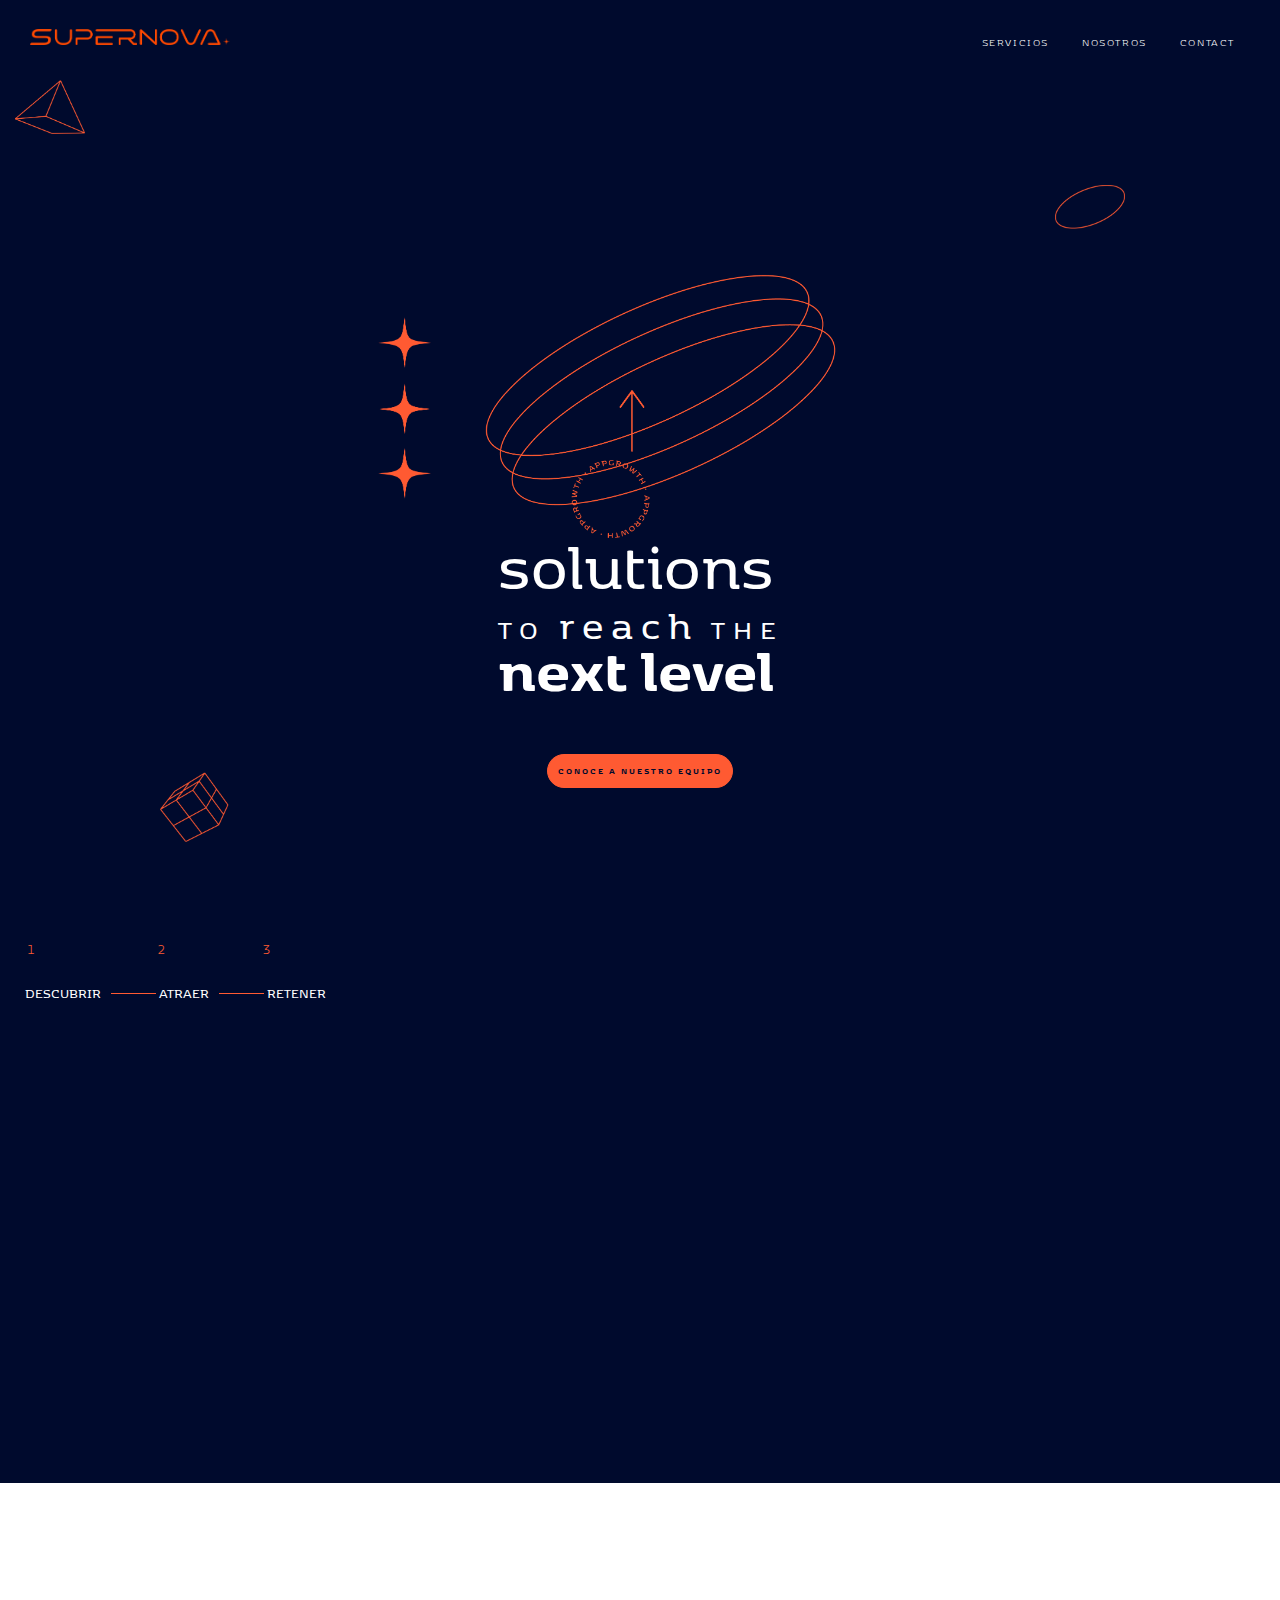
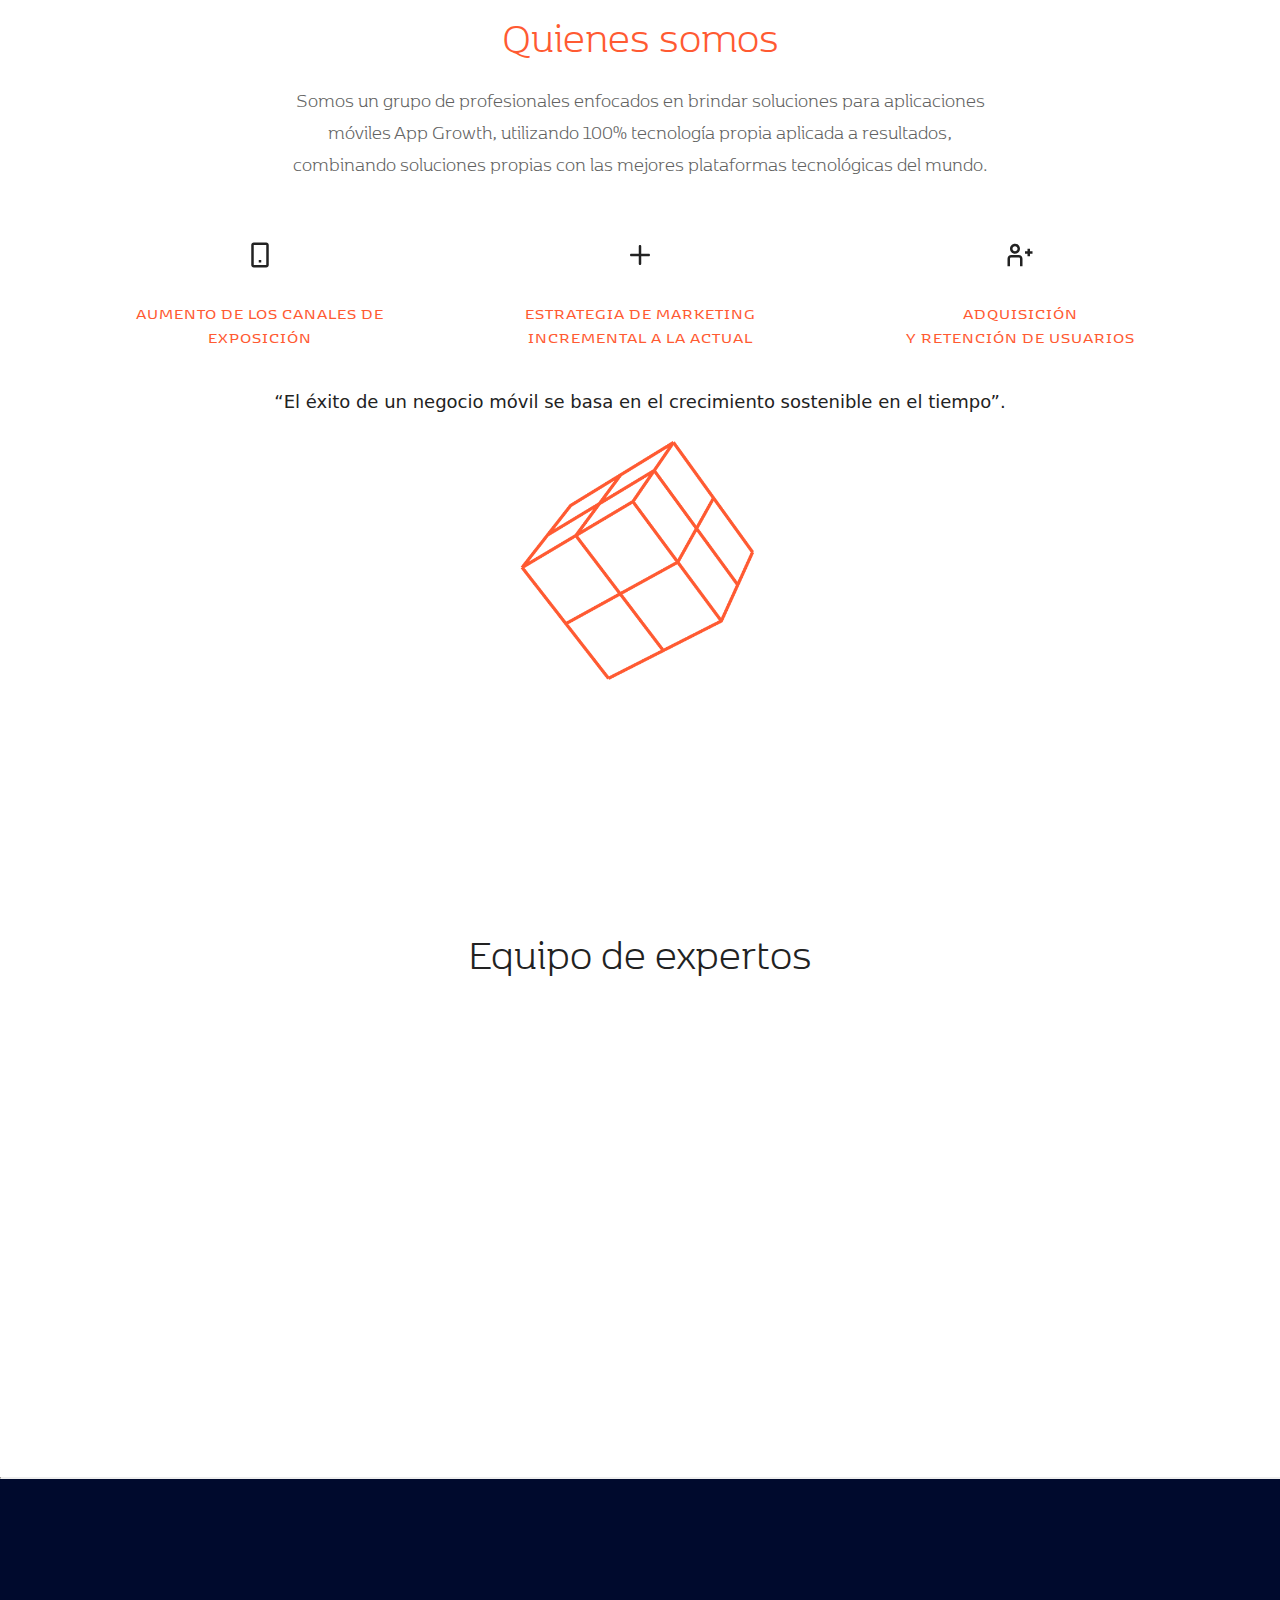
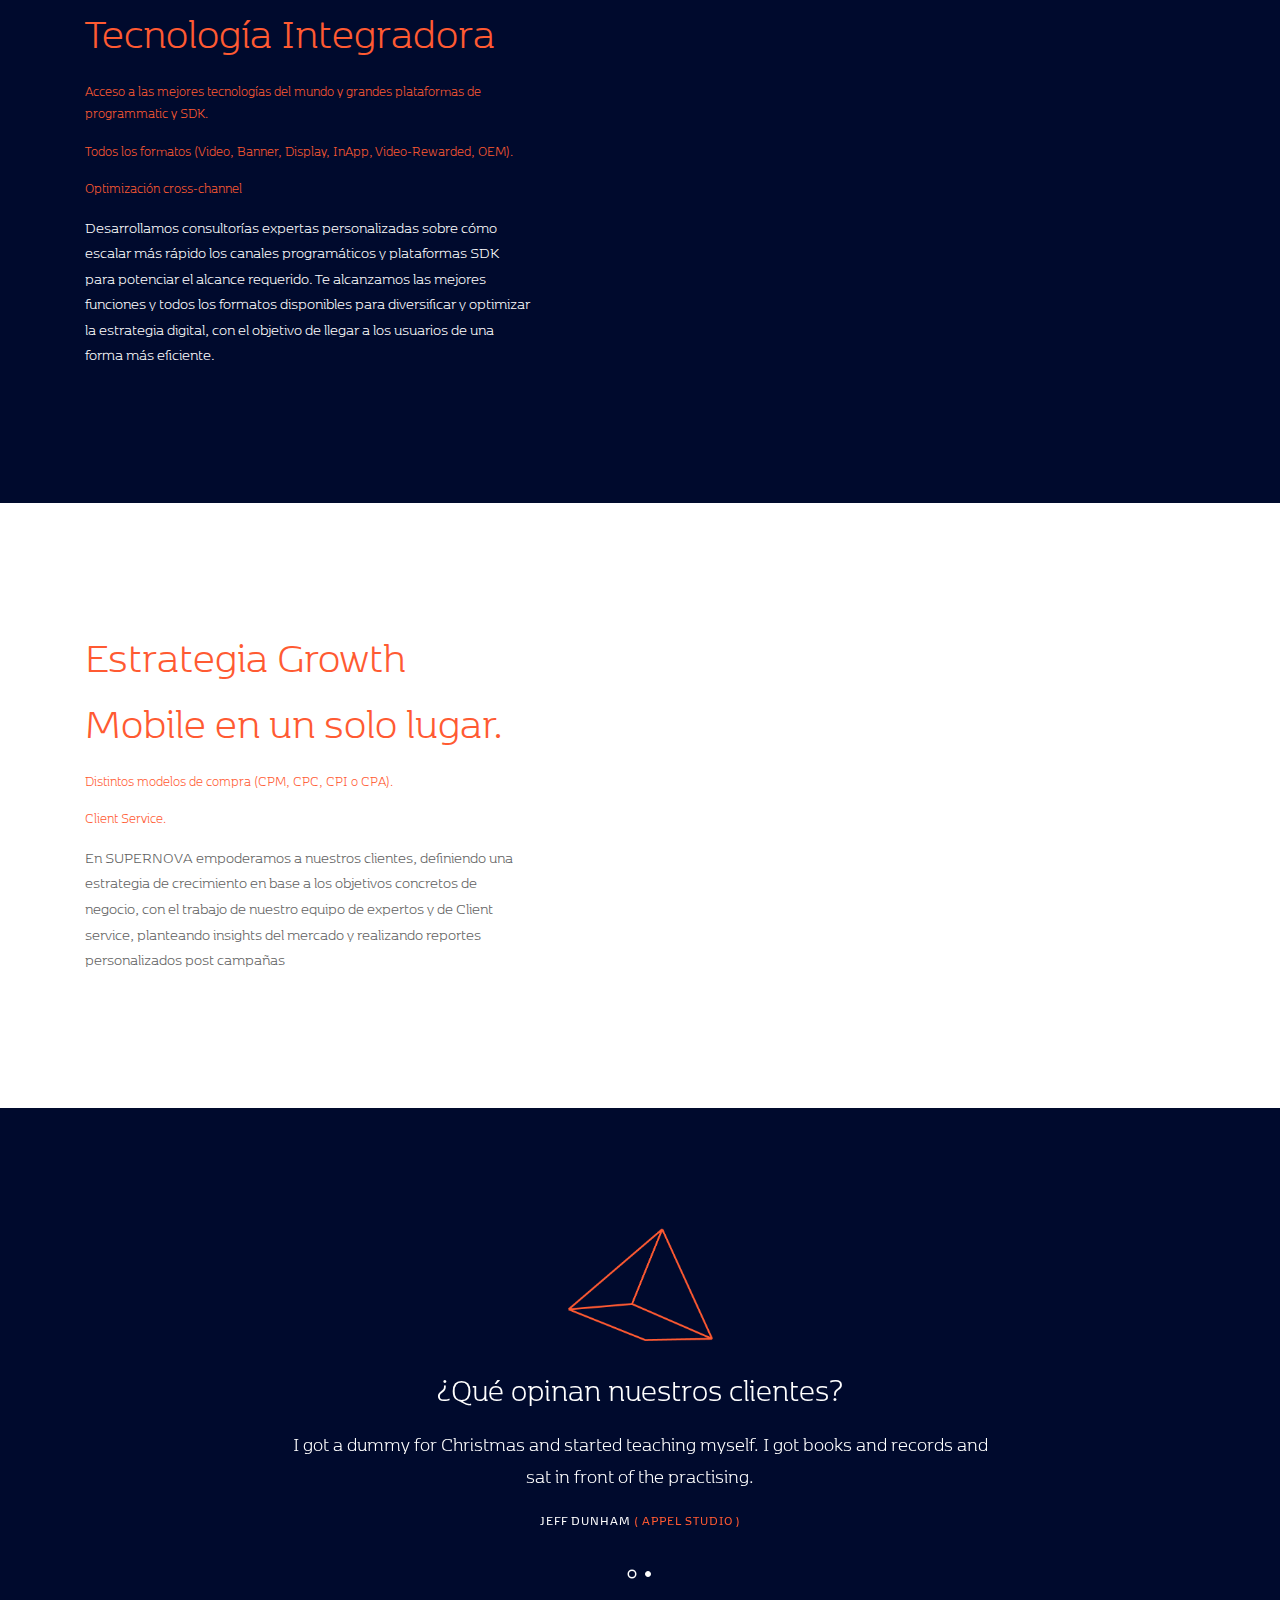
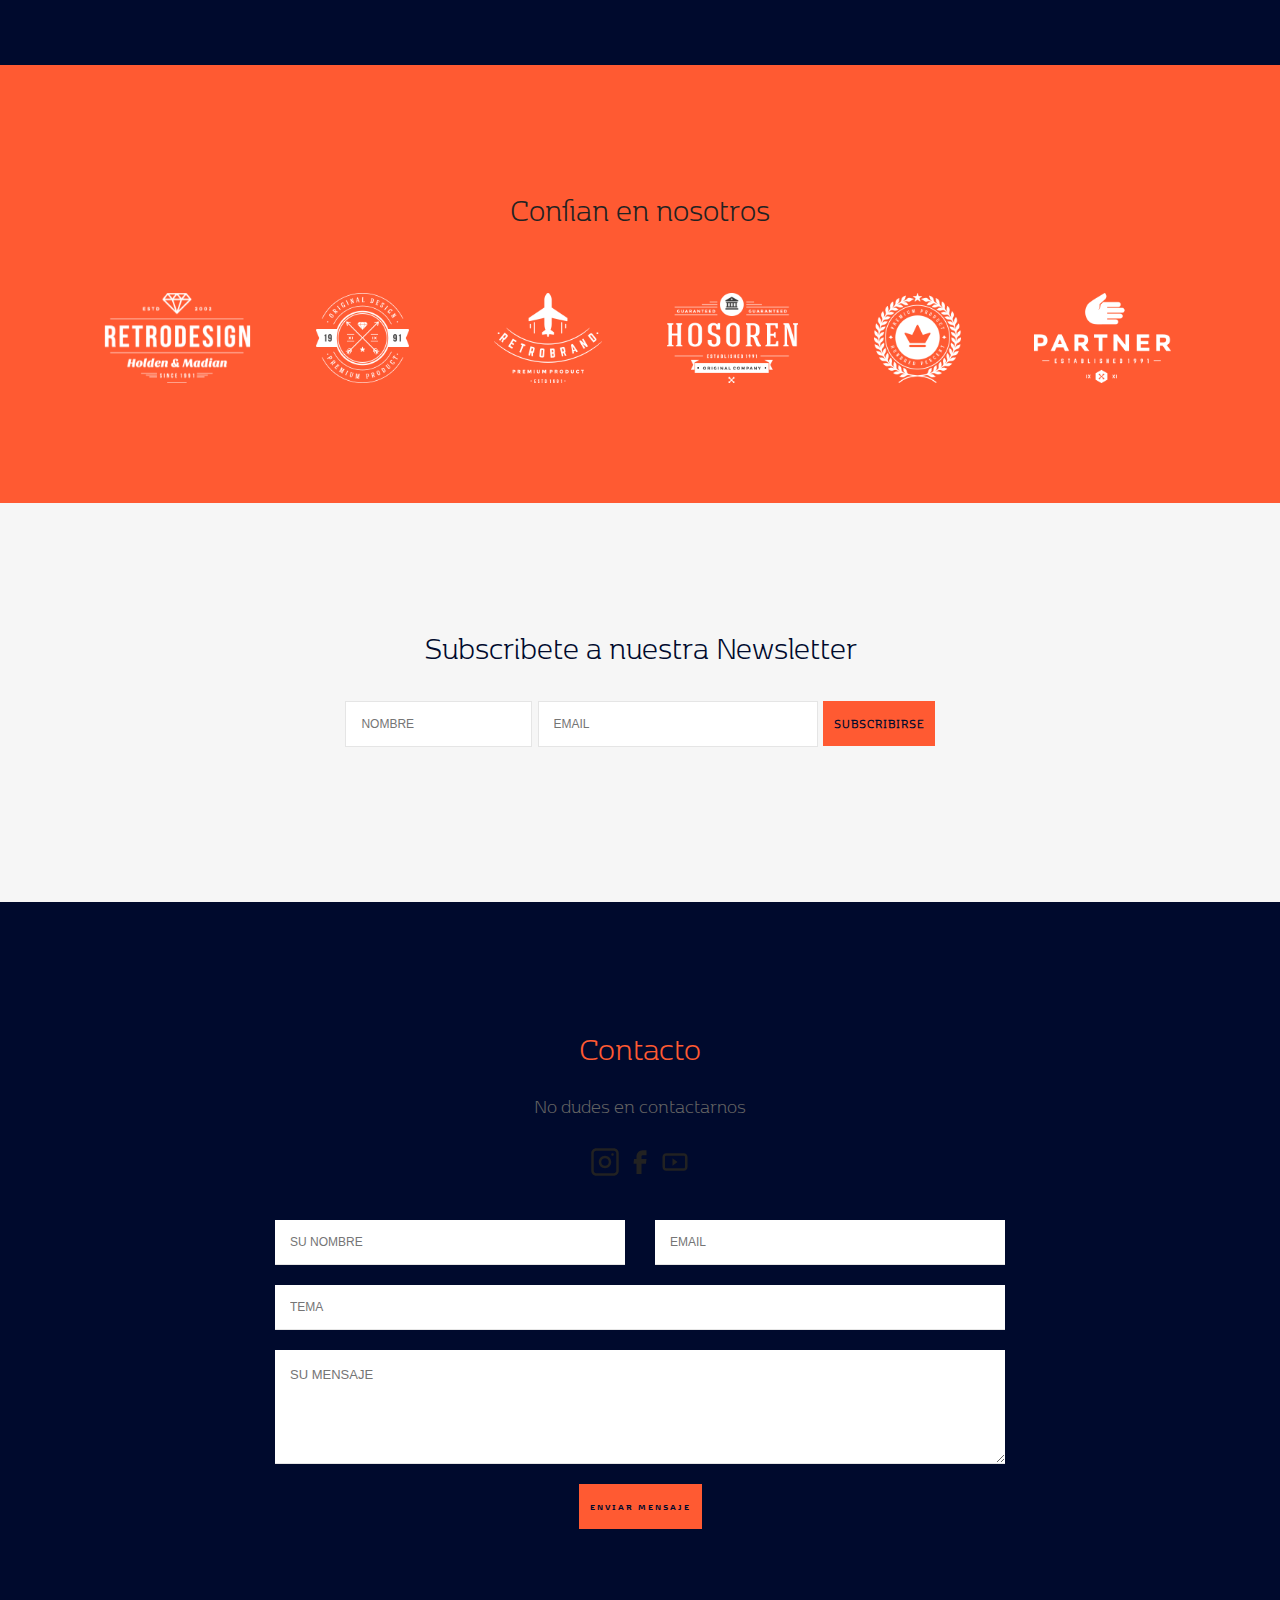
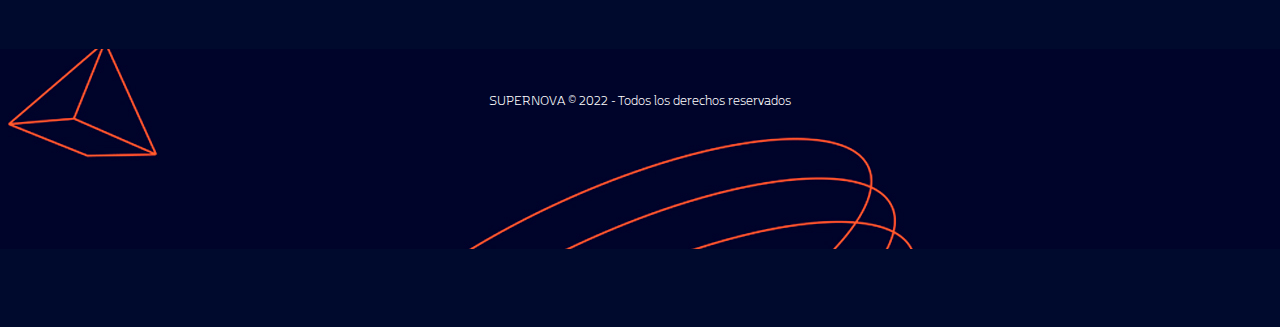
==== commit ad11ff97: "hello world" ====
--- a/index.html
+++ b/index.html
@@ -96,7 +96,14 @@
         <!-- End Header -->
 
         <!--home-->
-        <section id="home" class="section-padding mid section-home ">
+        <section id="home" class="section-padding mid section-home">
+            <img src="./imagenes/elementosgraficos/elementos animables/circulo.png" class="circulo col-md-1">
+            <img src="./imagenes/elementosgraficos/elementos animables/cubo.png" class="cubo col-md-1">
+            <img src="./imagenes/elementosgraficos/elementos animables/triangulo.png"class="triangulo col-md-1">
+            <img src="./imagenes/elementosgraficos/elementos animables/estrellas_Mesa de trabajo 1.png" class="estrellas col-md-1"clientes>
+            <img src="./imagenes/elementosgraficos/elementos animables/circulos_Mesa de trabajo 1.png" class="circulos col-md-4">
+            
+            
             <div class="column">
 
 
@@ -371,8 +378,6 @@
             </div>
         </div>
     </section>
-
-    
     <section id="estrategia" class="section-padding textos-teconologia  fondo-blanco">
 
         <div class="container">
@@ -420,8 +425,8 @@
                     <div class="owl-carousel testimonial-carousel nf-carousel-theme white fondoazul">
                         <div class="item">
                             <div class="testimonial text-center max-width-700 ">
-                                <img src="./imagenes/elementosgraficos/elementos animables/element_Mesa de trabajo 1 copia.png"
-                                    alt="piramide" class=" col-md-2">
+                                <img src="./imagenes/elementosgraficos/elementos animables/triangulo.png"
+                                    alt="piramide" class=" col-md-3 mb-4">
                                 <h2>¿Qué opinan nuestros clientes?</h2>
                                 <p class="lead-lg">I got a dummy for Christmas and started teaching myself. I got books
                                     and
@@ -436,8 +441,8 @@
                             <div class="owl-carousel testimonial-carousel nf-carousel-theme white ">
                                 <div class="item">
                                     <div class="testimonial text-center max-width-700">
-                                        <img src="./imagenes/elementosgraficos/elementos animables/element_Mesa de trabajo 1 copia.png"
-                                            alt="piramide" class=" col-md-2">
+                                        <img src="./imagenes/elementosgraficos/elementos animables/triangulo.png"
+                                            alt="piramide" class=" col-md-3 mb-4"">
                                         <h2>¿Qué opinan nuestros clientes?</h2>
                                         <p class="lead-lg">I got a dummy for Christmas and started teaching myself. I
                                             got books and
--- a/css/style.css
+++ b/css/style.css
@@ -393,6 +393,7 @@
 #page-wraper {
     position: relative;
     width: 100%;
+    overflow: hidden;
 }
 
 .black-bg {
@@ -434,6 +435,23 @@
 .blanco {
     color: white;
 }
+
+#home{ position: relative;}
+
+
+.circulo{position: absolute;
+left: 1000px;
+bottom: 200px;}
+.cubo{position: absolute;
+top:400px;}
+.triangulo{position: absolute;
+bottom: 300px;
+right: 250px;}
+.estrellas{position: absolute;}
+.circulos{position: absolute;}
+
+
+
 
 
 /*DISEÑO */
@@ -586,8 +604,9 @@
     /*margin-bottom: 20px;*/
 
 .page-triangle::before {
-    background-color: inherit;
+    background-color: blue;
     top: -100px;
+    visibility: hidden;
 }
 
 .page-triangle::before {
@@ -3980,7 +3999,7 @@
 
 .pagination-nav ul li a:hover {
     border: 1px solid #222;
-    color: #222;
+    color: rgb(200, 79, 79);
 }
 
 .pagination-nav .prev {
@@ -4197,7 +4216,7 @@
     text-transform: uppercase;
     font-size: 12px;
 }
-
+.color{color: white;}
 
 
 /*==========================================================================================================*/
